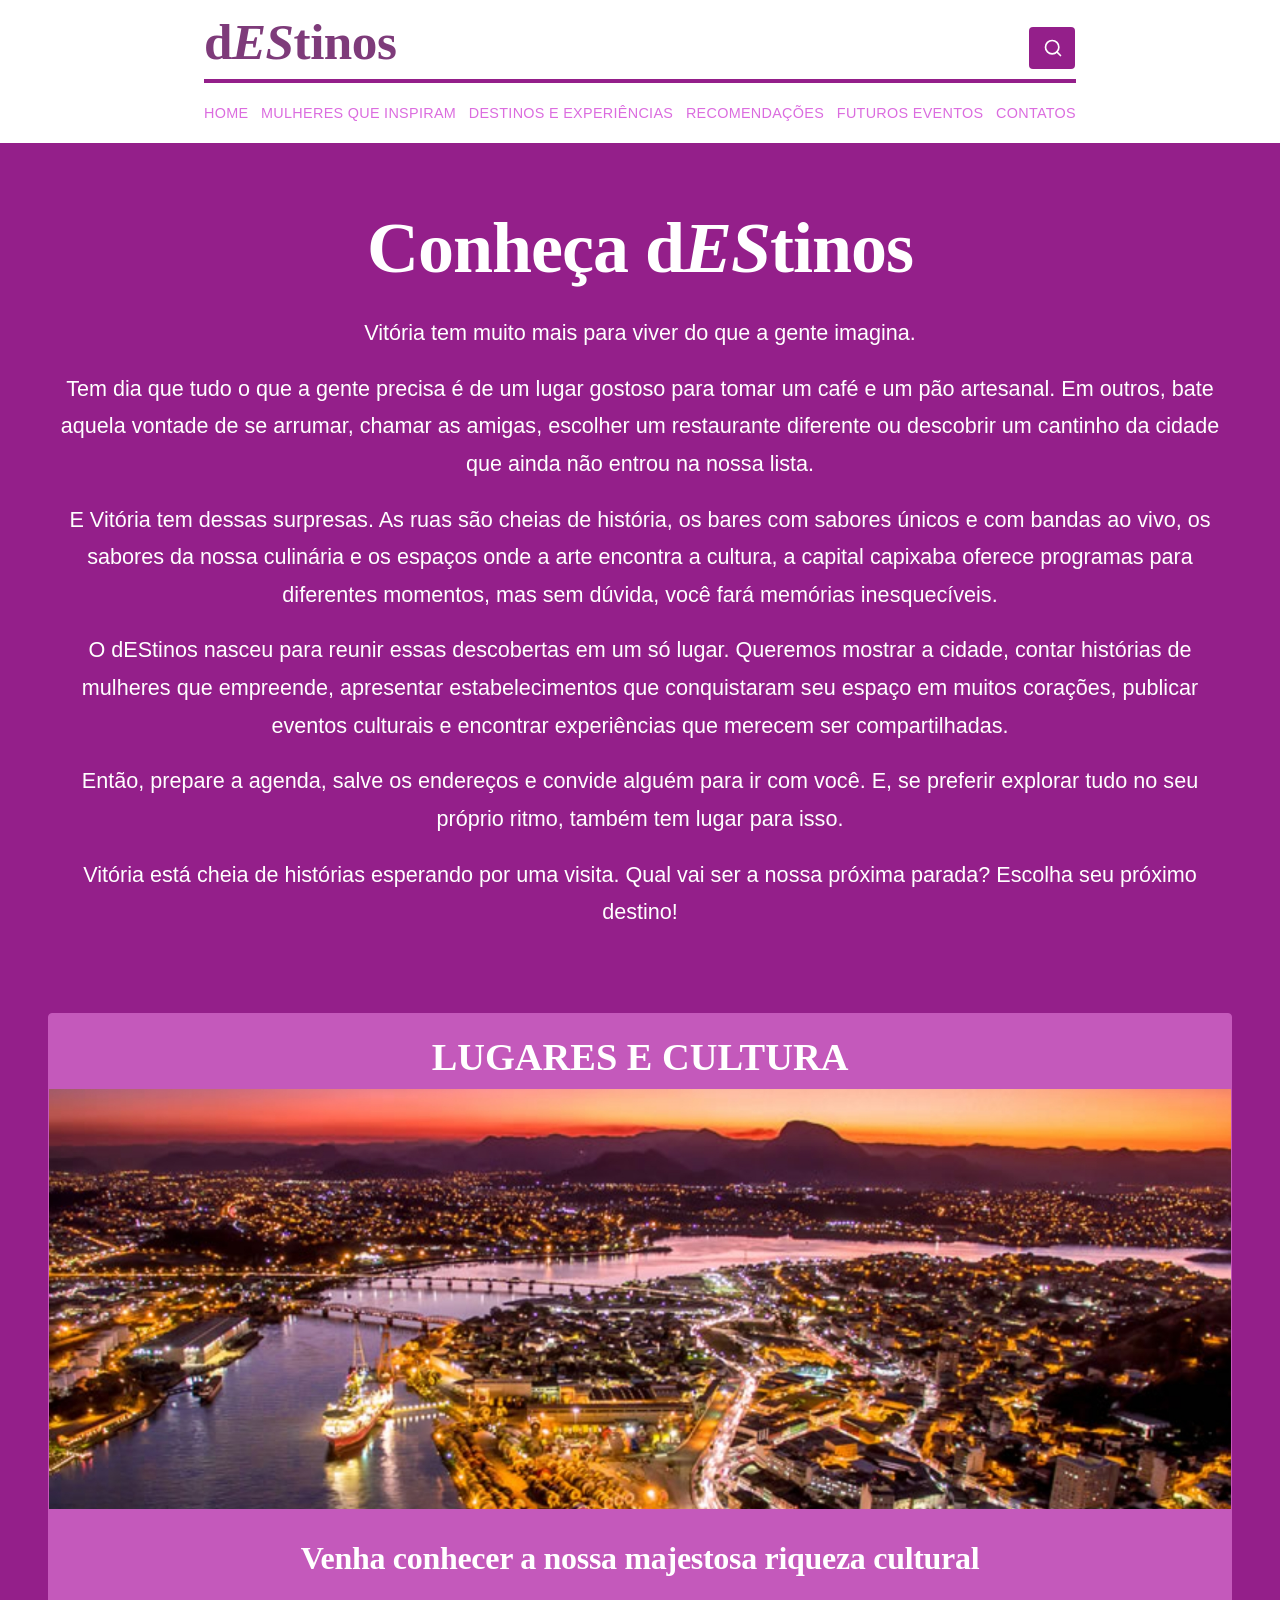
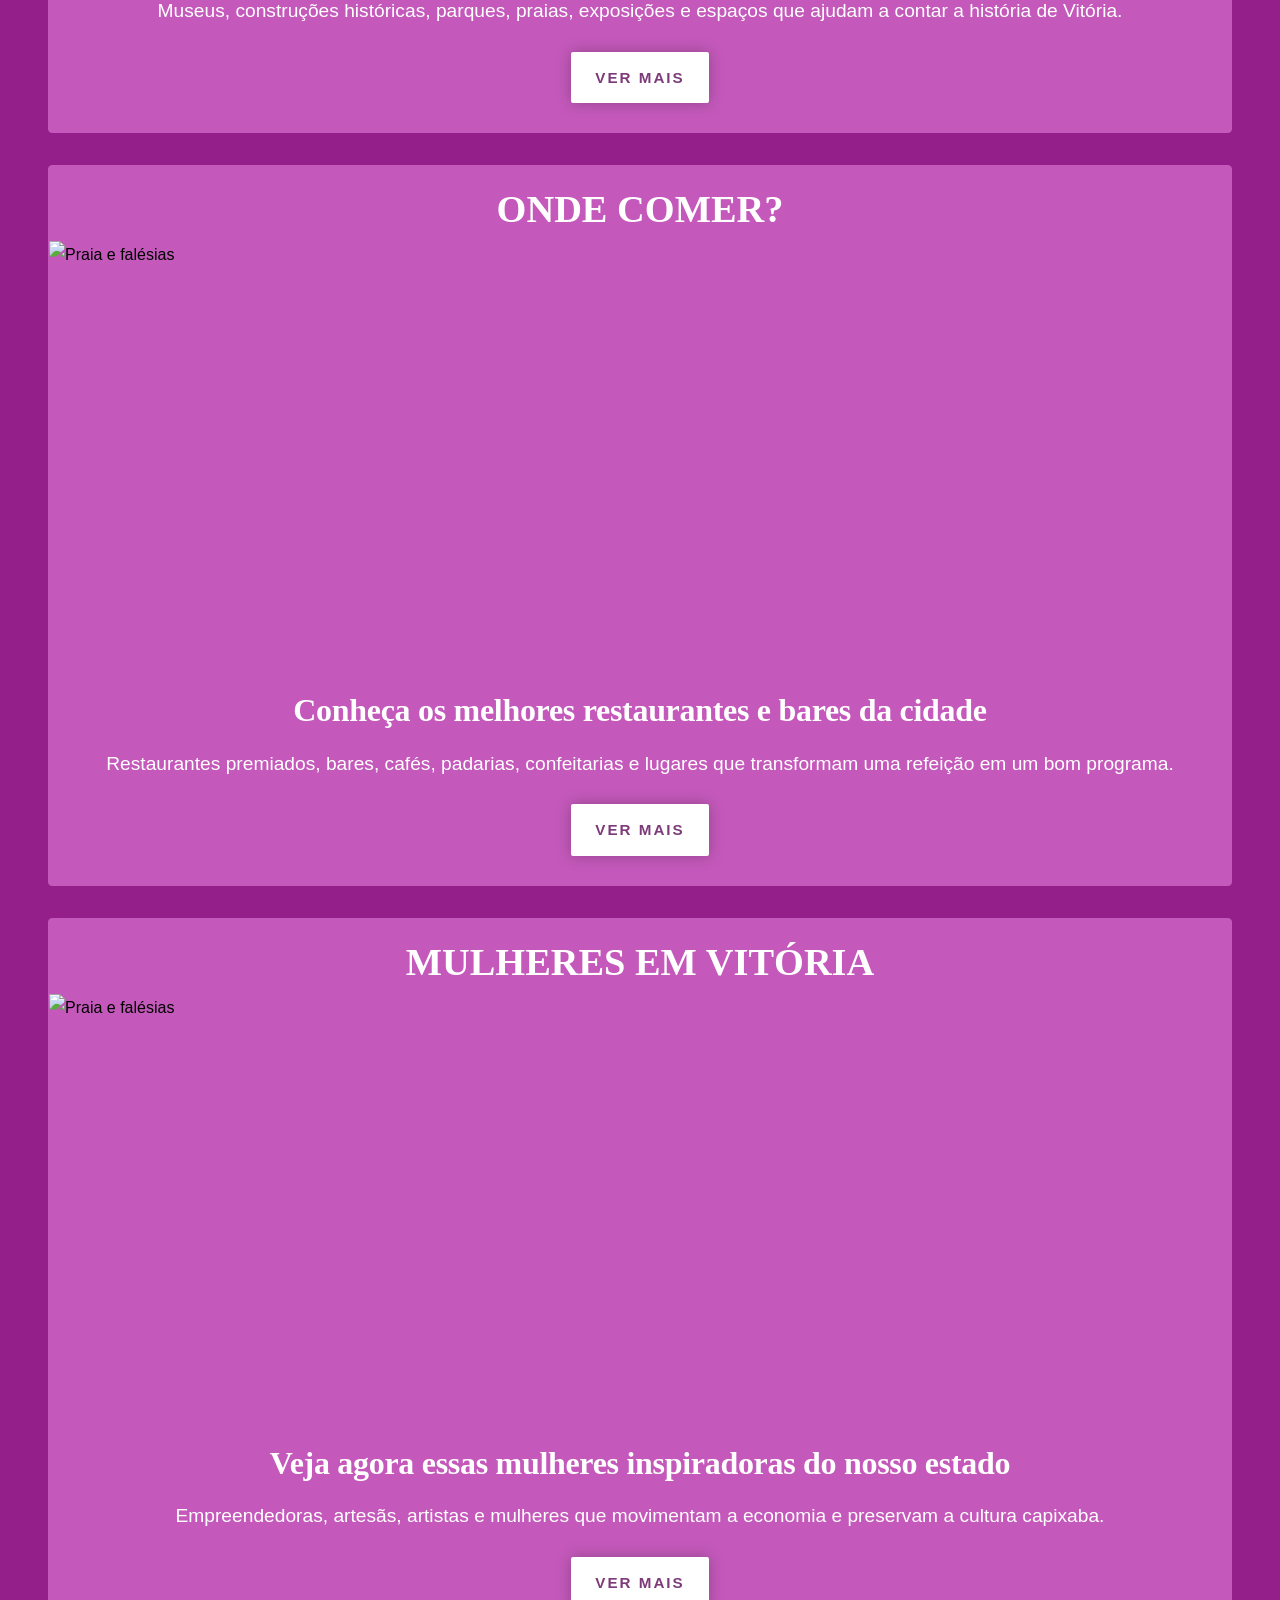
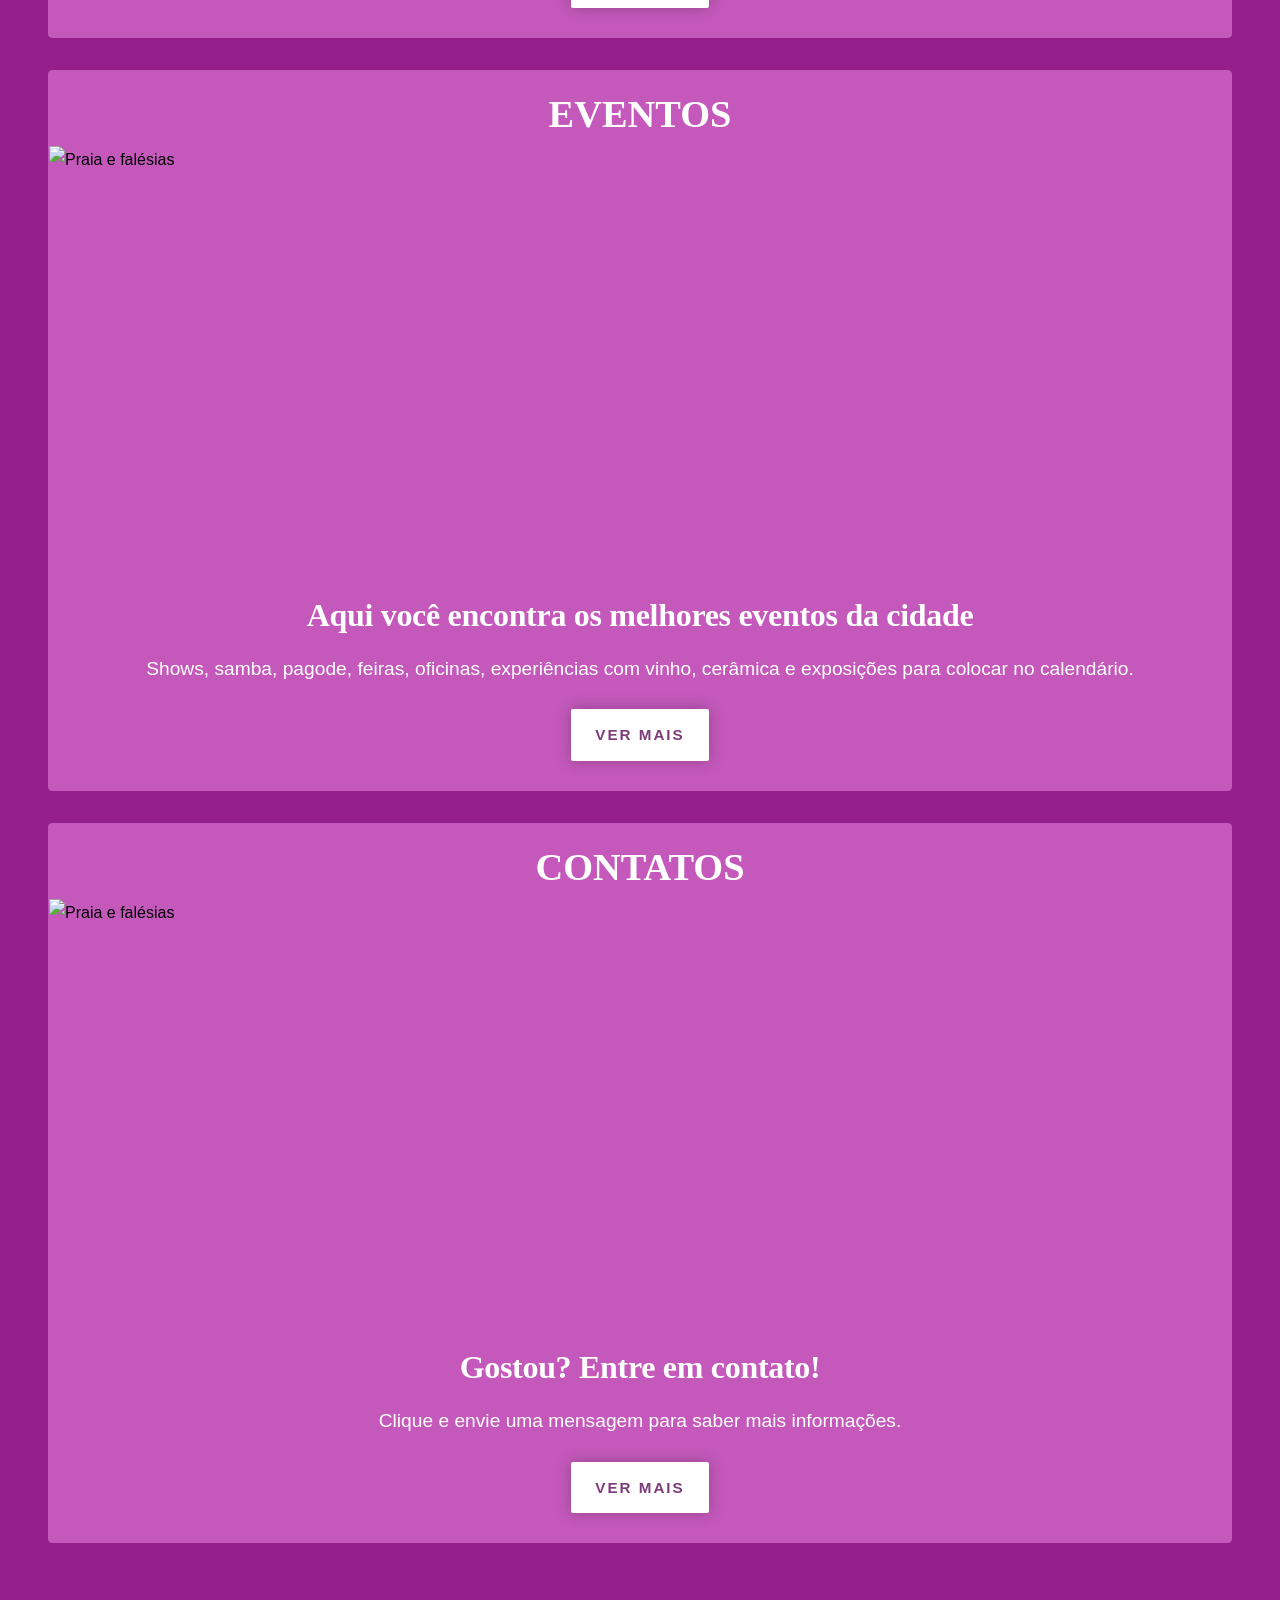
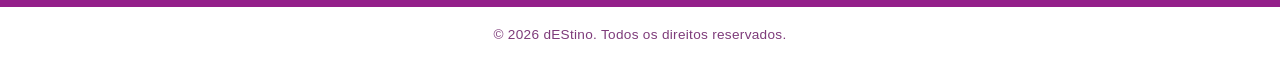
==== index.html @ 39d304da "Corrigido: texto principal e titulos em branco sobre o fundo degradê" ====
<!DOCTYPE html>
<html lang="pt-BR">
<head>
    <meta charset="UTF-8">
    <meta name="viewport" content="width=device-width, initial-scale=1.0">
    <meta name="theme-color" content="#ffffff">
    <title>dEStino - Home</title>
    <link rel="stylesheet" href="css/style.css">
</head>
<body>
    <header class="site-header">

    <!-- BOTÃO DO MENU MOBILE -->
    <button class="menu-toggle" id="menuToggle"
            aria-label="Abrir menu"
            aria-expanded="false"
            aria-controls="sideNav">
        <span></span>
        <span></span>
        <span></span>
    </button>

    <!-- LOGO E PESQUISA -->
    <div class="header-main-container">
        <a href="index.html" class="logo-center">
            d<span>ES</span>tinos
        </a>
        <form class="header-search-bar" id="searchForm" role="search">
            <input
                type="search"
                id="searchInput"
                placeholder="Pesquisar destino..."
                aria-label="Pesquisar destino"
            >
            <button
                type="button"
                id="searchToggle"
                aria-label="Abrir pesquisa"
                aria-expanded="false"
            >
                <svg
                    width="20"
                    height="20"
                    viewBox="0 0 24 24"
                    fill="none"
                    stroke="currentColor"
                    stroke-width="2"
                    stroke-linecap="round"
                    stroke-linejoin="round"
                    aria-hidden="true"
                >
                    <circle cx="11" cy="11" r="8"></circle>
                    <path d="m21 21-4.35-4.35"></path>
                </svg>
            </button>
        </form>
    </div>

    <!-- MENU DE NAVEGAÇÃO -->
    <nav class="side-nav" id="sideNav"
         aria-label="Navegação principal">

        <ul>
            <li><a href="index.html">Home</a></li>
            <li>
                <a href="mulheres.html">Mulheres que inspiram</a>
            </li>
            <li>
                <a href="destinos_exp.html">Destinos e Experiências</a>
            </li>
            <li>
                <a href="recomendacoes.html">Recomendações</a>
            </li>
            <li>
                <a href="futuros_eventos.html">Futuros Eventos</a>
            </li>
            <li>
                <a href="contatos.html">Contatos</a>
            </li>
        </ul>

    </nav>

</header>

    <main>
        <section class="hero-section">
            <h1 class="page-title">Conheça d<span>ES</span>tinos</h1>

            <div class="page-subtitle">
                <p>Vitória tem muito mais para viver do que a gente imagina.</p>

                <p>Tem dia que tudo o que a gente precisa é de um lugar gostoso para tomar um café e um pão artesanal. Em outros, bate aquela vontade de se arrumar, chamar as amigas, escolher um restaurante diferente ou descobrir um cantinho da cidade que ainda não entrou na nossa lista.</p>

                <p>E Vitória tem dessas surpresas. As ruas são cheias de história, os bares com sabores únicos e com bandas ao vivo, os sabores da nossa culinária e os espaços onde a arte encontra a cultura, a capital capixaba oferece programas para diferentes momentos, mas sem dúvida, você fará memórias inesquecíveis.</p>

                <p>O dEStinos nasceu para reunir essas descobertas em um só lugar. Queremos mostrar a cidade, contar histórias de mulheres que empreende, apresentar estabelecimentos que conquistaram seu espaço em muitos corações, publicar eventos culturais e encontrar experiências que merecem ser compartilhadas.</p>

                <p>Então, prepare a agenda, salve os endereços e convide alguém para ir com você. E, se preferir explorar tudo no seu próprio ritmo, também tem lugar para isso.</p>

                <p>Vitória está cheia de histórias esperando por uma visita. Qual vai ser a nossa próxima parada? Escolha seu próximo destino!</p>
            </div>
        </section>

        <section aria-label="Explore o dEStino">
            <div class="grid-cards">
                <article class="card">
                    <h2 class="page-title2">LUGARES E CULTURA</h2>
                    <img class="img" src="img/lugares.jpg" alt="Lugares e Cultura" loading="lazy">
                    <div class="card-content">
                        <h3>Venha conhecer a nossa majestosa riqueza cultural</h3>
                        <p>Museus, construções históricas, parques, praias, exposições e espaços que ajudam a contar a história de Vitória.</p>
                        <a href="lugares.html" class="btn">Ver mais</a>
                    </div>
                </article>
            </div>

            <div class="grid-cards">
                <article class="card">
                    <h2 class="page-title2">ONDE COMER?</h2>
                    <img class="img" src="img/praia-falesias.jpg" alt="Praia e falésias" loading="lazy">
                    <div class="card-content">
                        <h3>Conheça os melhores restaurantes e bares da cidade</h3>
                        <p>Restaurantes premiados, bares, cafés, padarias, confeitarias e lugares que transformam uma refeição em um bom programa.</p>
                        <a href="praias.html" class="btn">Ver mais</a>
                    </div>
                </article>
            </div>

            <div class="grid-cards">
                <article class="card">
                    <h2 class="page-title2">MULHERES EM VITÓRIA</h2>
                    <img class="img" src="img/praia-falesias.jpg" alt="Praia e falésias" loading="lazy">
                    <div class="card-content">
                        <h3>Veja agora essas mulheres inspiradoras do nosso estado</h3>
                        <p>Empreendedoras, artesãs, artistas e mulheres que movimentam a economia e preservam a cultura capixaba.</p>
                        <a href="praias.html" class="btn">Ver mais</a>
                    </div>
                </article>
            </div>

            <div class="grid-cards">
                <article class="card">
                    <h2 class="page-title2">EVENTOS</h2>
                    <img class="img" src="img/praia-falesias.jpg" alt="Praia e falésias" loading="lazy">
                    <div class="card-content">
                        <h3>Aqui você encontra os melhores eventos da cidade</h3>
                        <p>Shows, samba, pagode, feiras, oficinas, experiências com vinho, cerâmica e exposições para colocar no calendário.</p>
                        <a href="praias.html" class="btn">Ver mais</a>
                    </div>
                </article>
            </div>

            <div class="grid-cards">
                <article class="card">
                    <h2 class="page-title2">CONTATOS</h2>
                    <img class="img" src="img/praia-falesias.jpg" alt="Praia e falésias" loading="lazy">
                    <div class="card-content">
                        <h3>Gostou? Entre em contato!</h3>
                        <p>Clique e envie uma mensagem para saber mais informações.</p>
                        <a href="contatos.html" class="btn">Ver mais</a>
                    </div>
                </article>
            </div>
        </section>
    </main>

    <footer class="footer">
        <p>&copy; 2026 dEStino. Todos os direitos reservados.</p>
    </footer>

    <script src="js/main.js"></script>
    <button id="btnVoltarInicio" title="Voltar ao início" aria-label="Voltar ao início">↑</button>
</body>
</html>
---- css/style.css ----
/* --- RESET E VARIÁVEIS --- */
* {
    margin: 0;
    padding: 0;
    box-sizing: border-box;
}

:root {
    --text-primary: #7e3b7a;
    --text-secondary: rgb(219, 108, 223);
    --accent-es1: #941f8a;
    --accent-es2: #f5c0f2;
    --border-color: #ff2fee;
    --white-color: #ffffff;
    --card-bg: #c459bb;
    --font-serif: 'Playfair Display', Georgia, serif;
    --font-sans: 'Plus Jakarta Sans', sans-serif;
}

html {
    min-height: 100%;
    scroll-behavior: smooth;
    background: linear-gradient(90deg, #eb8ee3 0%, #8f0c77 50%, #eb8ee3 100%);
    background-attachment: fixed;
    background-repeat: no-repeat;
    background-size: 100% 100vh;
}

body {
    min-height: 100vh;
    background: transparent;
    font-family: var(--font-sans);
    line-height: 1.7;
}

/* --- CABEÇALHO --- */
.site-header {
    position: sticky;
    top: 0;
    z-index: 1000;
    padding: 1rem 1.5rem;
    background: #ffffff;
    border-bottom: 1px solid var(--white-color);
}

.site-header.header-hidden {
    transform: translateY(0);
}

.header-main-container {
    display: flex;
    align-items: center;
    justify-content: space-between;
    gap: 2rem;
    width: 100%;
    max-width: 872px;
    margin: 0 auto 1rem;
    border-bottom: 4px solid #941f8a;
    padding-bottom: 12px;
}

.logo-center {
    flex-shrink: 0;
    color: var(--text-primary);
    font-family: var(--font-serif);
    font-size: 3.2rem;
    font-weight: 700;
    letter-spacing: -0.5px;
    line-height: 1;
    text-decoration: none;
    white-space: nowrap;
}

.logo-center span {
    color: var(--text-primary);
    font-style: italic;
}

/* --- PESQUISA EXPANSÍVEL --- */

.header-main-container {
    position: relative;
}

.header-search-bar {
    position: absolute;
    right: 0;
    top: 50%;
    transform: translateY(-50%);

    display: flex;
    align-items: center;

    width: 48px;
    height: 44px;

    background: #ffffff;
    border: 1px solid transparent;
    border-radius: 5px;

    overflow: hidden;
    z-index: 2000;

    transition: width 0.3s ease, border-color 0.3s ease,
                box-shadow 0.3s ease;
}

/* --- PESQUISA EXPANSÍVEL --- */

.header-main-container {
    position: relative;
}

.header-search-bar {
    position: absolute;
    right: 0;
    top: 50%;
    transform: translateY(-50%);

    display: flex;
    align-items: center;

    width: 48px;
    height: 44px;

    background: #ffffff;
    border: 1px solid transparent;
    border-radius: 5px;

    overflow: hidden;
    z-index: 2000;

    transition: width 0.3s ease, border-color 0.3s ease,
                box-shadow 0.3s ease;
}

/* Campo de texto fechado */
.header-search-bar input {
    flex: 1;
    min-width: 0;
    width: 0;

    height: 100%;
    padding: 0;

    opacity: 0;
    border: none;
    outline: none;

    background: #ffffff;
    color: var(--text-primary);

    pointer-events: none;

    transition: opacity 0.2s ease, padding 0.3s ease;
}

/* Botão da lupa */
.header-search-bar button {
    display: flex;
    align-items: center;
    justify-content: center;

    flex: 0 0 48px;
    width: 48px;
    min-width: 48px;
    height: 100%;

    padding: 0;
    border: none;

    background: var(--accent-es1);
    color: #ffffff;

    cursor: pointer;
}

.header-search-bar button svg {
    display: block;
    width: 20px;
    height: 20px;
    flex-shrink: 0;
}

/* Pesquisa aberta */
.header-search-bar.search-open {
    width: 340px;
    border-color: var(--accent-es1);
    box-shadow: 0 4px 14px rgba(0, 0, 0, 0.18);
}

.header-search-bar.search-open input {
    width: auto;
    padding: 0 1rem;
    opacity: 1;
    pointer-events: auto;
}

/* Ajuste para celulares */
@media (max-width: 600px) {

    .header-search-bar {
        top: 0;
        right: 0;
        transform: none;
    }

    .header-search-bar.search-open {
        width: min(320px, calc(100vw - 2rem));
    }
}

/* Ajuste para celulares */
@media (max-width: 600px) {

    .header-search-bar {
        top: 0;
        right: 0;
        transform: none;
    }

    .header-search-bar.search-open {
        width: min(320px, calc(100vw - 2rem));
    }
}

/* --- MENU DE NAVEGAÇÃO --- */
.side-nav {
    width: 100%;
    max-width: 872px;
    margin: 0 auto;
}

.side-nav ul {
    display: flex;
    align-items: center;
    justify-content: space-between;
    gap: 12px;
    padding: 0;
    list-style: none;
    white-space: nowrap;
}

.side-nav ul li a {
    color: var(--text-secondary);
    font-size: 0.9rem;
    font-weight: 500;
    letter-spacing: 0.3px;
    text-decoration: none;
    text-transform: uppercase;
    transition: color 0.3s ease;
}

.side-nav ul li a:hover,
.side-nav ul li a.active {
    padding-bottom: 2px;
    color: var(--text-primary);
    border-bottom: 1px solid var(--text-primary);
}

/* --- BOTÃO VOLTAR AO INÍCIO --- */
#btnVoltarInicio {
    display: none;
    position: fixed;
    right: 22px;
    bottom: 75px;
    z-index: 1001;
    width: 48px;
    height: 48px;
    padding: 0;
    color: var(--white-color);
    background: var(--text-primary);
    border: 0;
    border-radius: 50%;
    box-shadow: 0 4px 12px rgba(0, 0, 0, 0.25);
    font-size: 1.8rem;
    font-weight: bold;
    cursor: pointer;
    transition: background-color 0.3s, transform 0.2s;
}

#btnVoltarInicio:hover {
    background: var(--accent-es1);
    transform: scale(1.05);
}

/* --- CONTEÚDO PRINCIPAL --- */
main {
    display: block;
    width: 100%;
    max-width: 2000px;
    min-height: calc(100vh - 65px);
    margin: 0 auto;
    padding: 4rem 3rem;
    background: var(--accent-es1);
    box-shadow: 0 0 15px rgba(0, 0, 0, 0.6);
}

/* --- APRESENTAÇÃO --- */
.hero-section {
    display: flex;
    flex-direction: column;
    align-items: center;
    width: 100%;
    margin-bottom: 4rem;
    text-align: center;
}

.hero-section .page-title {
    margin-bottom: 1.5rem;
    color: #ffffff;
    font-family: var(--font-serif);
    font-size: 4.5rem;
    letter-spacing: -1px;
    line-height: 1.15;
}

.page-title span {
    font-style: italic;
}

.hero-section .page-subtitle {
    width: 100%;
    max-width: none;
    margin: 0 auto;
    font-size: 1.35rem;
    line-height: 1.75;
    text-align: left;
    text-align: center;
    color: #ffffff;
}

.hero-section .page-subtitle p {
    margin-bottom: 1.1rem;
}

/* --- TÍTULOS E CARDS --- */
h1, h2, h3, .section-heading {
    color: #ffffff;
    font-family: var(--font-serif);
    font-weight: 600;
}

.page-title2 {
    margin: 0;
    padding: 1.2rem 1rem 0.5rem;
    color: var(--white-color);
    font-family: var(--font-serif);
    font-size: 2.4rem;
    font-weight: 600;
    line-height: 1.25;
    text-align: center;
}

.grid-cards {
    display: grid;
    grid-template-columns: minmax(0, 1fr);
    gap: 2rem;
    width: 100%;
    margin-top: 2rem;
}

.card {
    display: flex;
    flex-direction: column;
    overflow: hidden;
    background: var(--card-bg);
    border: 1px solid var(--card-bg);
    border-radius: 4px;
    transition: transform 0.3s ease, box-shadow 0.3s ease;
}

.card:hover {
    transform: translateY(-4px);
    box-shadow: 0 10px 25px rgba(0, 0, 0, 0.1);
}

.card img,
.card .img {
    display: block;
    width: 100%;
    height: 420px;
    margin-top: 0;
    object-fit: cover;
}

.card-content {
    display: flex;
    flex: 1;
    flex-direction: column;
    align-items: center;
    padding: 1.8rem;
}

.card-content h3 {
    margin-bottom: 1rem;
    color: var(--white-color);
    font-size: 2rem;
    letter-spacing: -0.3px;
    line-height: 1.3;
    text-align: center;
}

.card-content p {
    flex: 1;
    margin-bottom: 1.5rem;
    color: var(--white-color);
    font-size: 1.2rem;
    line-height: 1.7;
    text-align: center;
}

/* --- BOTÕES --- */
.btn {
    display: inline-block;
    align-self: center;
    padding: 0.8rem 1.5rem;
    color: var(--text-primary);
    background: var(--white-color);
    border-radius: 2px;
    box-shadow: 0 0 15px rgba(0, 0, 0, 0.25);
    font-size: 0.95rem;
    font-weight: bold;
    letter-spacing: 2px;
    text-decoration: none;
    text-transform: uppercase;
    transition: background 0.3s, transform 0.2s;
}

.btn:hover {
    color: var(--white-color);
    background: var(--accent-es1);
}

/* --- OUTROS COMPONENTES REUTILIZÁVEIS --- */
.card-portal {
    position: relative;
    display: block;
    overflow: hidden;
    background: #000000;
    border-radius: 4px;
    box-shadow: 0 4px 12px rgba(0, 0, 0, 0.1);
    transition: transform 0.3s ease;
}

.card-portal:hover {
    transform: translateY(-4px);
}

.card-portal img {
    display: block;
    width: 100%;
    height: 300px;
    object-fit: cover;
    opacity: 0.85;
    transition: opacity 0.3s ease;
}

.card-portal:hover img {
    opacity: 1;
}

.card-title-overlay {
    position: absolute;
    bottom: 0;
    left: 0;
    width: 100%;
    padding: 1.5rem;
    color: #ffffff;
    background: linear-gradient(to top, rgba(0, 0, 0, 0.8), transparent);
    font-family: var(--font-serif);
    font-size: 1.3rem;
    font-weight: 500;
    letter-spacing: 0.5px;
}

.search-banner {
    margin: 2.5rem 0;
    padding: 2rem;
    color: var(--text-primary);
    background: rgba(255, 255, 255, 0.9);
    border: 1px solid var(--border-color);
    border-radius: 4px;
    backdrop-filter: blur(5px);
}

.search-banner h3 {
    margin-bottom: 1rem;
    color: var(--text-primary);
    font-size: 1.2rem;
}

.search-inputs {
    display: flex;
    flex-wrap: wrap;
    gap: 1rem;
}

.search-inputs input {
    flex: 1;
    min-width: 250px;
    padding: 0.9rem 1rem;
    color: var(--text-primary);
    background: #ffffff;
    border: 1px solid var(--border-color);
    border-radius: 2px;
    font-family: var(--font-sans);
    font-size: 0.95rem;
}

.search-inputs button {
    padding: 0.9rem 2rem;
    color: #ffffff;
    background: var(--text-primary);
    border: 0;
    border-radius: 2px;
    font-size: 0.85rem;
    font-weight: 500;
    letter-spacing: 1px;
    text-transform: uppercase;
    cursor: pointer;
    transition: background 0.3s;
}

.search-inputs button:hover {
    background: var(--accent-es1);
}

.contact-form {
    width: 100%;
    max-width: 700px;
    padding: 2.5rem;
    color: var(--text-primary);
    background: var(--card-bg);
    border: 1px solid var(--border-color);
    border-radius: 4px;
}

.form-group {
    margin-bottom: 1.5rem;
}

.form-group label {
    display: block;
    margin-bottom: 0.5rem;
    color: var(--text-primary);
    font-size: 0.9rem;
    font-weight: 600;
    letter-spacing: 0.5px;
    text-transform: uppercase;
}

.form-group input,
.form-group textarea {
    width: 100%;
    padding: 0.9rem;
    color: var(--text-primary);
    background: #ffffff;
    border: 1px solid var(--border-color);
    border-radius: 2px;
    font-family: var(--font-sans);
    font-size: 1rem;
}

.form-group input:focus,
.form-group textarea:focus {
    outline: none;
    border-color: var(--text-primary);
}

.form-group textarea {
    height: 140px;
    resize: vertical;
}

/* --- RODAPÉ --- */
footer {
    position: static;
    width: 100%;
    padding: 1rem;
    color: var(--text-primary);
    background: var(--white-color);
    text-align: center;
    font-size: 0.85rem;
    letter-spacing: 0.3px;
}

/* --- TABLETS --- */
@media (max-width: 900px) {
    .site-header {
        padding: 0.85rem 1.25rem;
    }

    .header-main-container {
        gap: 1.25rem;
    }

    .logo-center {
        font-size: 2.7rem;
    }

    .side-nav ul {
        justify-content: flex-start;
        gap: 1.25rem;
        overflow-x: auto;
        padding: 0.25rem 0 0.5rem;
        scrollbar-width: thin;
        -webkit-overflow-scrolling: touch;
    }

    .side-nav ul li a {
        font-size: 0.78rem;
    }

    main {
        padding: 3rem 2rem;
    }

    .hero-section .page-title {
        font-size: 3.6rem;
    }

    .hero-section .page-subtitle {
        font-size: 1.15rem;
    }

    .card img,
    .card .img {
        height: 340px;
    }
}

/* --- CELULARES --- */
@media (max-width: 600px) {
    html {
        background: linear-gradient(180deg, #eb8ee3 0%, #8f0c77 50%, #eb8ee3 100%);
        background-attachment: scroll;
        background-size: cover;
    }

    .site-header {
        position: relative;
        padding: 1rem;
    }

    .header-main-container {
        flex-direction: column;
        align-items: stretch;
        gap: 0.9rem;
        margin-bottom: 0.85rem;
    }

    .logo-center {
        align-self: center;
        font-size: clamp(2.4rem, 10vw, 3.2rem);
    }

    .side-nav {
        width: 100%;
        max-width: none;
    }

    .side-nav ul {
    display: flex;
    flex-direction: row;
    flex-wrap: nowrap;

    justify-content: flex-start;
    align-items: center;

    width: 100%;
    gap: 1.2rem;

    margin: 0;
    padding: 0.35rem 0 0.65rem;

    overflow-x: auto;
    overflow-y: hidden;
    overscroll-behavior-x: contain;

    white-space: nowrap;
    scrollbar-width: none;
    -webkit-overflow-scrolling: touch;
    }

    .side-nav ul::-webkit-scrollbar {
        display: none;
    }

    .side-nav ul li {
        flex: 0 0 auto;
    }

    .side-nav ul li a {
        display: inline-block;
        white-space: nowrap;
        font-size: 0.72rem;
        letter-spacing: 0.2px;
    }

    .side-nav ul::-webkit-scrollbar {
        display: none;
    }

    .side-nav ul li {
        flex: 0 0 auto;
    }

    .side-nav ul li a {
        font-size: 0.72rem;
        letter-spacing: 0.2px;
    }

    main {
        min-height: auto;
        padding: 2.2rem 1rem 3rem;
        box-shadow: none;
    }

    .hero-section {
        margin-bottom: 2.5rem;
    }

    .hero-section .page-title {
        margin-bottom: 1.2rem;
        font-size: clamp(2.15rem, 8vw, 2.8rem);
        line-height: 1.2;
    }

    .hero-section .page-subtitle {
        font-size: 0.98rem;
        line-height: 1.75;
        text-align: left;
    }

    .hero-section .page-subtitle p {
        margin-bottom: 1rem;
    }

    .grid-cards {
        gap: 1.25rem;
        margin-top: 1.25rem;
    }

    .page-title2 {
        padding: 1.1rem 0.8rem 0.5rem;
        font-size: clamp(1.45rem, 6vw, 1.9rem);
        line-height: 1.25;
    }

    .card {
        border-radius: 6px;
    }

    .card img,
    .card .img {
        height: auto;
        aspect-ratio: 16 / 9;
        object-fit: cover;
    }

    .card-content {
        padding: 1.2rem 1rem 1.35rem;
    }

    .card-content h3 {
        margin-bottom: 0.75rem;
        font-size: 1.35rem;
        line-height: 1.35;
    }

    .card-content p {
        margin-bottom: 1.2rem;
        font-size: 0.95rem;
        line-height: 1.65;
    }

    .btn {
        width: 100%;
        max-width: 220px;
        padding: 0.8rem 1rem;
        font-size: 0.82rem;
        letter-spacing: 1.5px;
        text-align: center;
    }

    .card-portal img {
        height: 220px;
    }

    .card-title-overlay {
        padding: 1rem;
        font-size: 1.1rem;
    }

    .search-banner {
        margin: 1.5rem 0;
        padding: 1.2rem;
    }

    .search-inputs {
        flex-direction: column;
    }

    .search-inputs input,
    .search-inputs button {
        width: 100%;
        min-width: 0;
    }

    .contact-form {
        padding: 1.25rem;
    }

    footer {
        padding: 0.9rem 1rem;
        font-size: 0.75rem;
    }

    #btnVoltarInicio {
        right: 14px;
        bottom: 18px;
        width: 44px;
        height: 44px;
        font-size: 1.5rem;
    }
}

/* --- CELULARES MUITO ESTREITOS --- */
@media (max-width: 360px) {
    main {
        padding-right: 0.75rem;
        padding-left: 0.75rem;
    }

    .hero-section .page-title {
        font-size: 2rem;
    }

    .hero-section .page-subtitle {
        font-size: 0.92rem;
    }

    .side-nav ul {
        gap: 1rem;
    }
}

/* BOTÃO MENU HAMBÚRGUER */
.menu-toggle {
    display: none;
    border: none;
    background: transparent;
    cursor: pointer;
    padding: 8px;
}

.menu-toggle span {
    display: block;
    width: 25px;
    height: 3px;
    margin: 5px 0;
    background: var(--text-primary);
    border-radius: 3px;
}

/* MENU MOBILE */
@media (max-width: 600px) {

    .site-header {
        position: relative;
    }

    .menu-toggle {
        display: block;
        position: absolute;
        top: 0.8rem;
        left: 1rem;
        z-index: 2002;
    }

    .side-nav {
        display: none;
        position: absolute;
        top: 100%;
        left: 0;
        width: 100%;
        max-width: none;
        background: #ffffff;
        z-index: 2001;
        box-shadow: 0 5px 12px rgba(0,0,0,0.2);
    }

    .side-nav.menu-aberto {
        display: block;
    }

    .side-nav ul {
        display: flex;
        flex-direction: column;
        align-items: stretch;
        gap: 0;
        width: 100%;
        margin: 0;
        padding: 0;
        overflow: visible;
    }

    .side-nav ul li {
        width: 100%;
        flex: none;
        border-bottom: 1px solid #eeeeee;
    }

    .side-nav ul li a {
        display: block;
        width: 100%;
        padding: 1rem 1.25rem;
        font-size: 0.85rem;
        white-space: normal;
    }
}
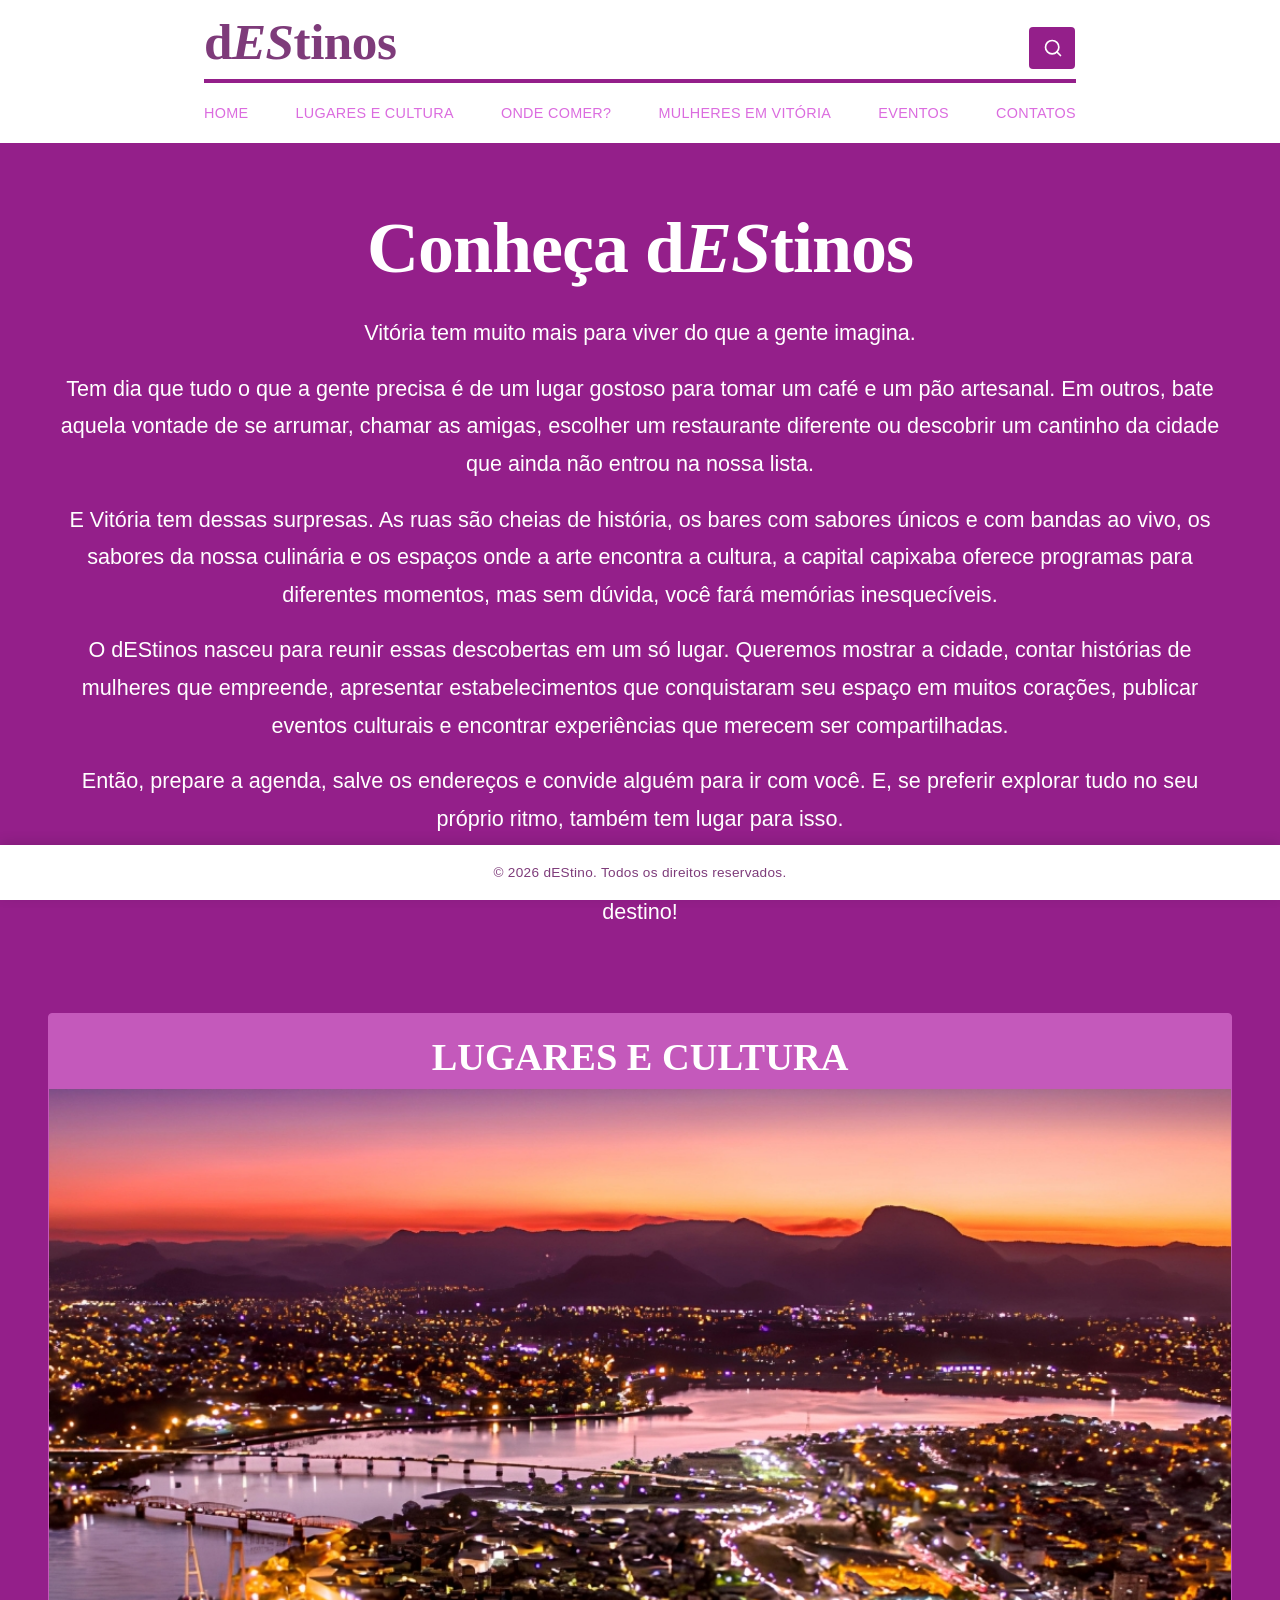
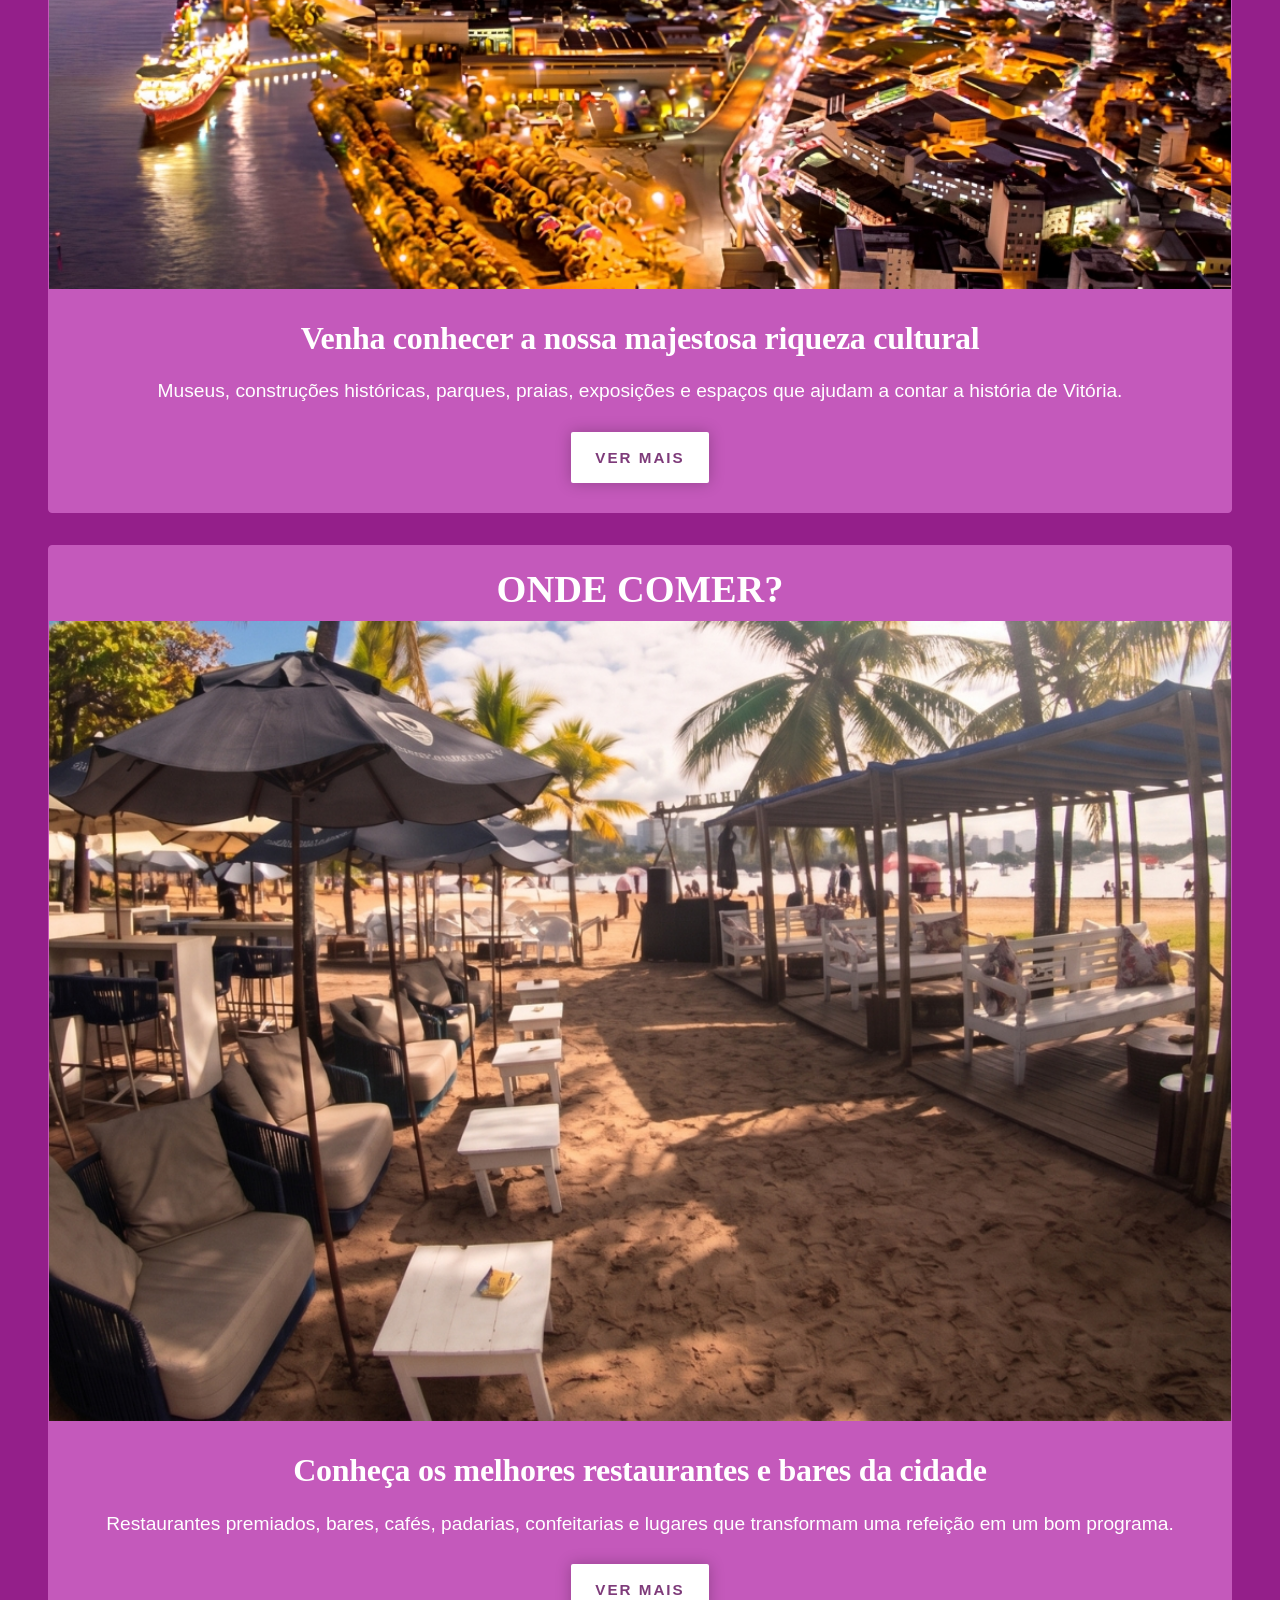
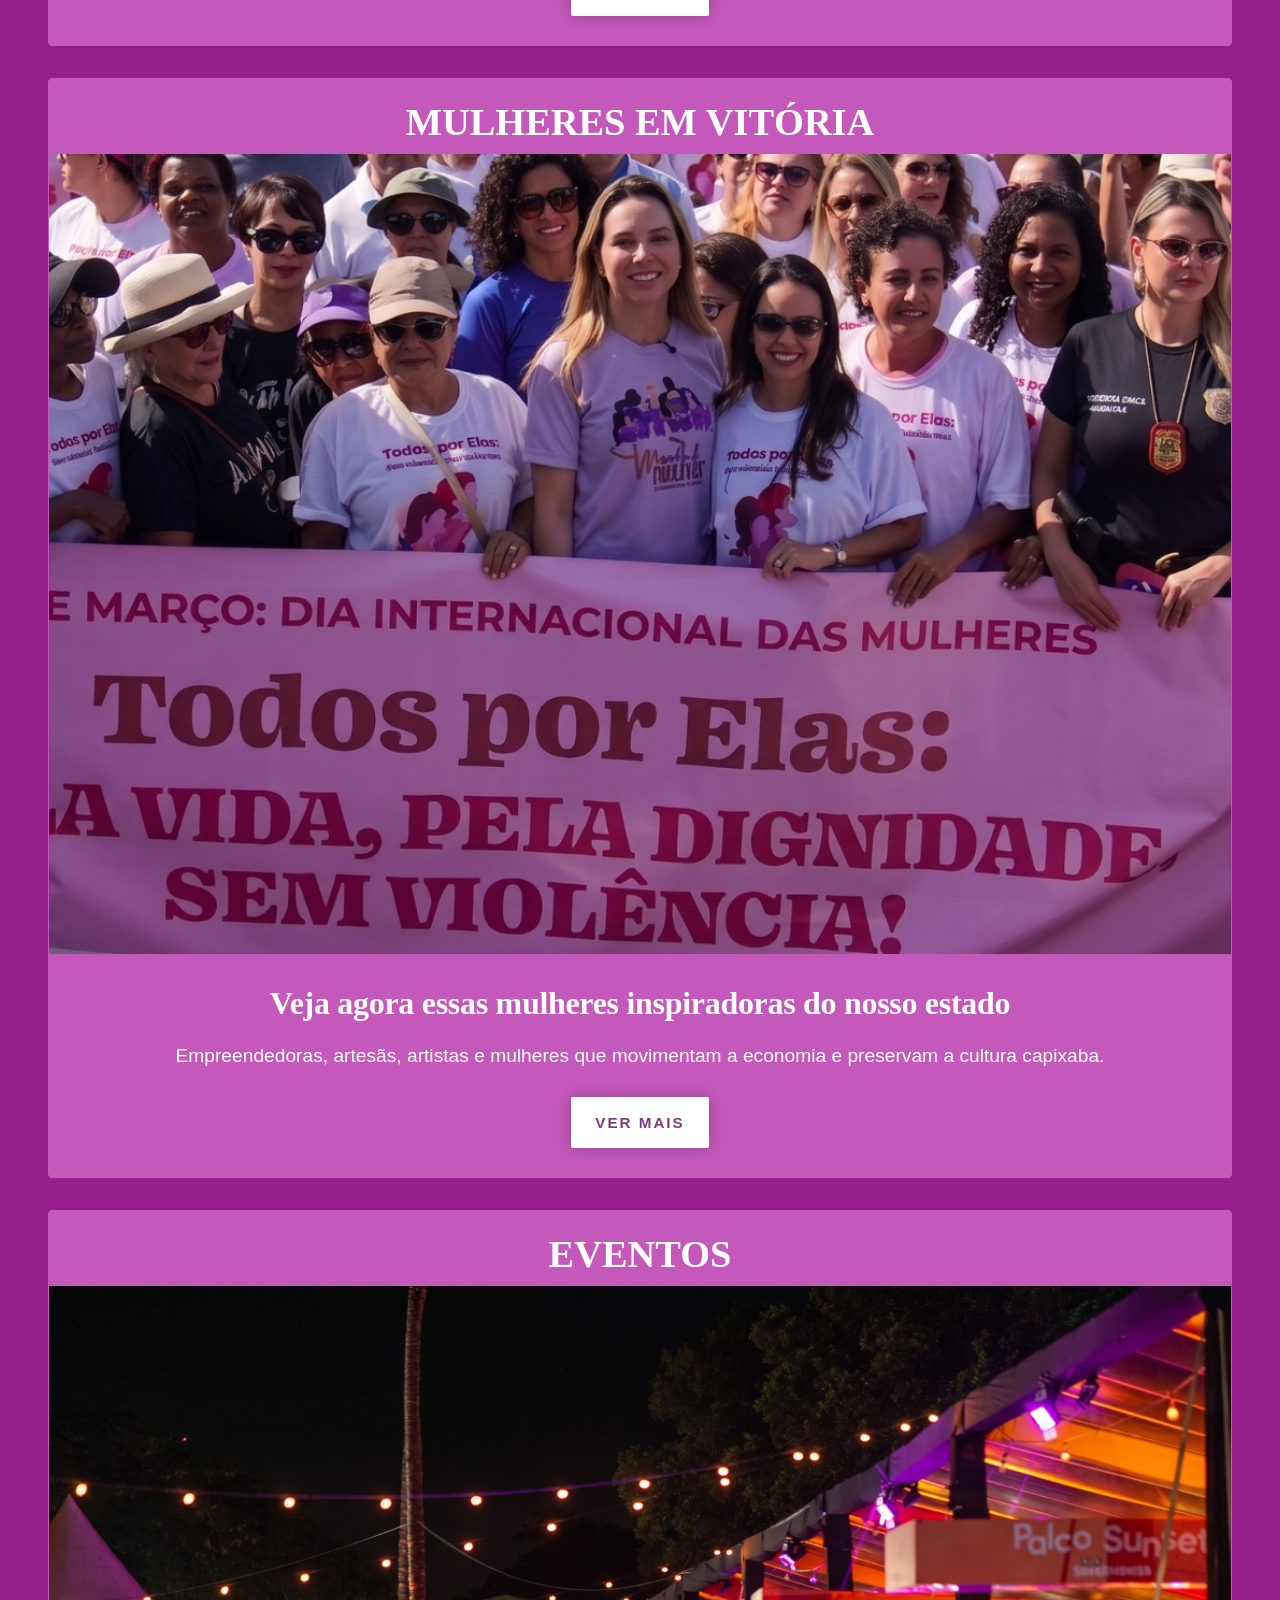
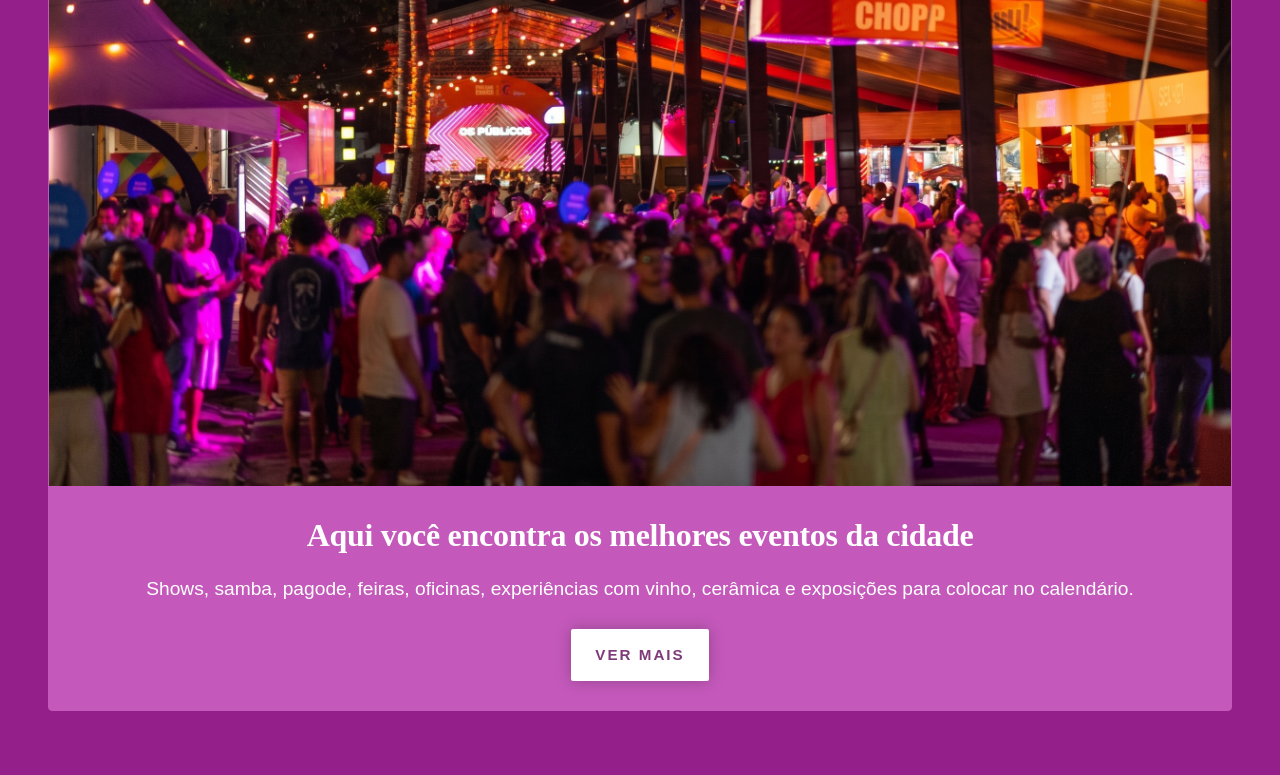
==== commit f952d483: "Corrigido: texto principal e titulos em branco sobre o fundo degradê" ====
--- a/index.html
+++ b/index.html
@@ -63,16 +63,16 @@
         <ul>
             <li><a href="index.html">Home</a></li>
             <li>
-                <a href="mulheres.html">Mulheres que inspiram</a>
+                <a href="lugares.html">Lugares e Cultura</a>
             </li>
             <li>
-                <a href="destinos_exp.html">Destinos e Experiências</a>
+                <a href="onde-comer.html">Onde Comer?</a>
             </li>
             <li>
-                <a href="recomendacoes.html">Recomendações</a>
+                <a href="mulheres.html">Mulheres em Vitória</a>
             </li>
             <li>
-                <a href="futuros_eventos.html">Futuros Eventos</a>
+                <a href="eventos.html">Eventos</a>
             </li>
             <li>
                 <a href="contatos.html">Contatos</a>
@@ -89,15 +89,10 @@
 
             <div class="page-subtitle">
                 <p>Vitória tem muito mais para viver do que a gente imagina.</p>
-
                 <p>Tem dia que tudo o que a gente precisa é de um lugar gostoso para tomar um café e um pão artesanal. Em outros, bate aquela vontade de se arrumar, chamar as amigas, escolher um restaurante diferente ou descobrir um cantinho da cidade que ainda não entrou na nossa lista.</p>
-
                 <p>E Vitória tem dessas surpresas. As ruas são cheias de história, os bares com sabores únicos e com bandas ao vivo, os sabores da nossa culinária e os espaços onde a arte encontra a cultura, a capital capixaba oferece programas para diferentes momentos, mas sem dúvida, você fará memórias inesquecíveis.</p>
-
                 <p>O dEStinos nasceu para reunir essas descobertas em um só lugar. Queremos mostrar a cidade, contar histórias de mulheres que empreende, apresentar estabelecimentos que conquistaram seu espaço em muitos corações, publicar eventos culturais e encontrar experiências que merecem ser compartilhadas.</p>
-
                 <p>Então, prepare a agenda, salve os endereços e convide alguém para ir com você. E, se preferir explorar tudo no seu próprio ritmo, também tem lugar para isso.</p>
-
                 <p>Vitória está cheia de histórias esperando por uma visita. Qual vai ser a nossa próxima parada? Escolha seu próximo destino!</p>
             </div>
         </section>
@@ -118,11 +113,11 @@
             <div class="grid-cards">
                 <article class="card">
                     <h2 class="page-title2">ONDE COMER?</h2>
-                    <img class="img" src="img/praia-falesias.jpg" alt="Praia e falésias" loading="lazy">
+                    <img class="img" src="img/onde-comer.jpg" alt="Onde Comer?" loading="lazy">
                     <div class="card-content">
                         <h3>Conheça os melhores restaurantes e bares da cidade</h3>
                         <p>Restaurantes premiados, bares, cafés, padarias, confeitarias e lugares que transformam uma refeição em um bom programa.</p>
-                        <a href="praias.html" class="btn">Ver mais</a>
+                        <a href="onde-comer.html" class="btn">Ver mais</a>
                     </div>
                 </article>
             </div>
@@ -130,11 +125,11 @@
             <div class="grid-cards">
                 <article class="card">
                     <h2 class="page-title2">MULHERES EM VITÓRIA</h2>
-                    <img class="img" src="img/praia-falesias.jpg" alt="Praia e falésias" loading="lazy">
+                    <img class="img" src="img/mulheres.jpg" alt="Mulheres em Vitória" loading="lazy">
                     <div class="card-content">
                         <h3>Veja agora essas mulheres inspiradoras do nosso estado</h3>
                         <p>Empreendedoras, artesãs, artistas e mulheres que movimentam a economia e preservam a cultura capixaba.</p>
-                        <a href="praias.html" class="btn">Ver mais</a>
+                        <a href="mulheres.html" class="btn">Ver mais</a>
                     </div>
                 </article>
             </div>
@@ -142,26 +137,15 @@
             <div class="grid-cards">
                 <article class="card">
                     <h2 class="page-title2">EVENTOS</h2>
-                    <img class="img" src="img/praia-falesias.jpg" alt="Praia e falésias" loading="lazy">
+                    <img class="img" src="img/eventos.jpg" alt="Eventos" loading="lazy">
                     <div class="card-content">
                         <h3>Aqui você encontra os melhores eventos da cidade</h3>
                         <p>Shows, samba, pagode, feiras, oficinas, experiências com vinho, cerâmica e exposições para colocar no calendário.</p>
-                        <a href="praias.html" class="btn">Ver mais</a>
+                        <a href="eventos.html" class="btn">Ver mais</a>
                     </div>
                 </article>
             </div>
 
-            <div class="grid-cards">
-                <article class="card">
-                    <h2 class="page-title2">CONTATOS</h2>
-                    <img class="img" src="img/praia-falesias.jpg" alt="Praia e falésias" loading="lazy">
-                    <div class="card-content">
-                        <h3>Gostou? Entre em contato!</h3>
-                        <p>Clique e envie uma mensagem para saber mais informações.</p>
-                        <a href="contatos.html" class="btn">Ver mais</a>
-                    </div>
-                </article>
-            </div>
         </section>
     </main>
 
--- a/css/style.css
+++ b/css/style.css
@@ -20,14 +20,24 @@
 html {
     min-height: 100%;
     scroll-behavior: smooth;
-    background: linear-gradient(90deg, #eb8ee3 0%, #8f0c77 50%, #eb8ee3 100%);
+    background: linear-gradient(
+        90deg,
+        #eb8ee3 0%,
+        #8f0c77 50%,
+        #eb8ee3 100%
+    );
     background-attachment: fixed;
     background-repeat: no-repeat;
-    background-size: 100% 100vh;
+    background-size: cover;
 }
 
 body {
+    display: flex;
+    flex-direction: column;
+
     min-height: 100vh;
+    margin: 0;
+
     background: transparent;
     font-family: var(--font-sans);
     line-height: 1.7;
@@ -285,13 +295,19 @@
 }
 
 /* --- CONTEÚDO PRINCIPAL --- */
+
 main {
     display: block;
+
+    flex: 1 0 auto;
     width: 100%;
     max-width: 2000px;
-    min-height: calc(100vh - 65px);
+
+    min-height: 0;
     margin: 0 auto;
+
     padding: 4rem 3rem;
+
     background: var(--accent-es1);
     box-shadow: 0 0 15px rgba(0, 0, 0, 0.6);
 }
@@ -379,7 +395,7 @@
 .card .img {
     display: block;
     width: 100%;
-    height: 420px;
+    height: 800px;
     margin-top: 0;
     object-fit: cover;
 }
@@ -574,15 +590,24 @@
 }
 
 /* --- RODAPÉ --- */
+
+/* --- RODAPÉ FIXO --- */
+
 footer {
-    position: static;
-    width: 100%;
+    position: fixed;
+    bottom: 0;
+    left: 0;
+    right: 0;
+    width: 100%;
+    z-index: 2500;
+    margin: 0;
     padding: 1rem;
     color: var(--text-primary);
     background: var(--white-color);
     text-align: center;
     font-size: 0.85rem;
     letter-spacing: 0.3px;
+    box-shadow: 0 -3px 12px rgba(0, 0, 0, 0.12);
 }
 
 /* --- TABLETS --- */
@@ -919,4 +944,608 @@
         font-size: 0.85rem;
         white-space: normal;
     }
+}
+/* =====================================================
+   PÁGINA LUGARES E CULTURA
+   ===================================================== */
+.places-main {
+    padding-top: 3.5rem;
+}
+
+.places-intro {
+    width: 100%;
+    max-width: 1100px;
+    margin: 0 auto 3.5rem;
+    color: var(--white-color);
+    text-align: center;
+}
+
+.places-intro .page-title {
+    margin-bottom: 1rem;
+    color: var(--white-color);
+    font-family: var(--font-serif);
+    font-size: clamp(2.4rem, 5vw, 4rem);
+    line-height: 1.2;
+}
+
+.places-intro > p {
+    max-width: 900px;
+    margin: 0 auto;
+    color: var(--white-color);
+    font-size: 1.15rem;
+    line-height: 1.8;
+}
+
+.places-list {
+    display: flex;
+    flex-direction: column;
+    gap: 3.5rem;
+    width: 100%;
+    max-width: 1400px;
+    margin: 0 auto;
+}
+
+.place-item {
+    width: 100%;
+    padding: 1.5rem;
+    background: var(--card-bg);
+    box-shadow: 0 0 15px rgba(0, 0, 0, 0.25);
+    border: 1px solid rgba(255, 255, 255, 0.18);
+    border-radius: 6px;
+}
+
+.place-title {
+    margin: 0 0 1.4rem;
+    color: var(--white-color);
+    font-family: var(--font-serif);
+    font-size: clamp(2rem, 3.5vw, 3rem);
+    line-height: 1.2;
+    text-align: center;
+}
+
+.place-content {
+    display: grid;
+    grid-template-columns: minmax(0, 1fr) minmax(0, 1fr);
+    align-items: center;
+    gap: 2rem;
+}
+
+.place-image-wrap {
+    width: 100%;
+    min-height: 320px;
+    overflow: hidden;
+    border-radius: 5px;
+    background: rgba(255, 255, 255, 0.12);
+}
+
+.place-image-wrap img {
+    display: block;
+    width: 100%;
+    height: 380px;
+    object-fit: cover;
+}
+
+.place-description {
+    padding: 1rem;
+    color: var(--white-color);
+}
+
+.place-description h3 {
+    margin-bottom: 1rem;
+    color: var(--white-color);
+    font-size: 2rem;
+    letter-spacing: -0.3px;
+    line-height: 1.3;
+    text-align: center;
+}
+
+.place-description p {
+    flex: 1;
+    margin-bottom: 1.5rem;
+    color: var(--white-color);
+    font-size: 1.2rem;
+    line-height: 1.7;
+    text-align: center;
+}
+
+/* Alterna imagem e texto nos lugares pares */
+.place-item:nth-child(even) .place-image-wrap {
+    order: 2;
+}
+
+.place-item:nth-child(even) .place-description {
+    order: 1;
+}
+
+@media (max-width: 900px) {
+    .places-main {
+        padding: 2.8rem 1.5rem;
+    }
+
+    .place-item {
+        padding: 1.2rem;
+    }
+
+    .place-content {
+        gap: 1.25rem;
+    }
+
+    .place-image-wrap img {
+        height: 320px;
+    }
+}
+
+@media (max-width: 600px) {
+    .places-main {
+        padding: 2.2rem 1rem 3rem;
+    }
+
+    .places-intro {
+        margin-bottom: 2.2rem;
+    }
+
+    .places-intro .page-title {
+        font-size: clamp(2rem, 8vw, 2.7rem);
+    }
+
+    .places-intro > p {
+        font-size: 0.98rem;
+        line-height: 1.7;
+    }
+
+    .places-list {
+        gap: 2rem;
+    }
+
+    .place-item {
+        padding: 1rem;
+    }
+
+    .place-title {
+        margin-bottom: 1rem;
+        font-size: 1.8rem;
+    }
+
+    .place-content {
+        display: flex;
+        flex-direction: column;
+        gap: 1rem;
+    }
+
+    .place-item:nth-child(even) .place-image-wrap,
+    .place-item:nth-child(even) .place-description {
+        order: initial;
+    }
+
+    .place-image-wrap {
+        min-height: 0;
+        width: 100%;
+    }
+
+    .place-image-wrap img {
+        width: 100%;
+        height: auto;
+        aspect-ratio: 16 / 10;
+        object-fit: cover;
+    }
+
+    .place-description {
+        padding: 0.4rem 0.1rem 0.2rem;
+    }
+
+    .place-description h3 {
+        font-size: 1.45rem;
+    }
+
+    .place-description p {
+        font-size: 0.95rem;
+        line-height: 1.7;
+    }
+}
+
+/* =====================================================
+   CABEÇALHO FIXO E COMPACTO AO ROLAR
+   Funciona em computadores, tablets e celulares.
+   ===================================================== */
+
+.site-header {
+    position: sticky;
+    top: 0;
+    z-index: 3000;
+    padding: 1rem 1.5rem;
+    background: #ffffff;
+    border-bottom: 1px solid var(--white-color);
+    transition: padding 0.3s ease, box-shadow 0.3s ease;
+}
+
+.header-main-container,
+.logo-center,
+.header-search-bar,
+.header-search-bar button,
+.side-nav ul,
+.side-nav ul li a,
+.menu-toggle,
+.menu-toggle span {
+    transition: all 0.3s ease;
+}
+
+/* Estado compacto em telas maiores */
+.site-header.header-reduzido {
+    padding-top: 0.35rem;
+    padding-bottom: 0.35rem;
+    box-shadow: 0 3px 10px rgba(0, 0, 0, 0.12);
+}
+
+.site-header.header-reduzido .header-main-container {
+    gap: 0.8rem;
+    margin-bottom: 0.35rem;
+    padding-bottom: 7px;
+}
+
+.site-header.header-reduzido .logo-center {
+    font-size: 2rem;
+}
+
+.site-header.header-reduzido .header-search-bar {
+    width: 40px;
+    height: 36px;
+}
+
+.site-header.header-reduzido .header-search-bar button {
+    flex-basis: 40px;
+    width: 40px;
+    min-width: 40px;
+}
+
+.site-header.header-reduzido .header-search-bar.search-open {
+    width: min(300px, 45vw);
+}
+
+.site-header.header-reduzido .side-nav ul {
+    gap: 0.8rem;
+}
+
+.site-header.header-reduzido .side-nav ul li a {
+    font-size: 0.78rem;
+}
+
+
+@media (max-width: 600px) {
+
+    .site-header.header-reduzido {
+        padding-top: 0.4rem;
+        padding-bottom: 0.4rem;
+    }
+
+    .site-header.header-reduzido .logo-center {
+        font-size: 2rem;
+    }
+
+    .site-header.header-reduzido .header-main-container {
+        gap: 0.5rem;
+    }
+
+    .site-header.header-reduzido .side-nav ul {
+        padding-top: 0.15rem;
+        padding-bottom: 0.15rem;
+    }
+
+}
+
+@media (max-width: 600px) {
+    .site-header {
+        position: sticky;
+        top: 0;
+        padding: 0.85rem 1rem;
+    }
+
+    .header-main-container {
+        position: relative;
+        flex-direction: column;
+        align-items: stretch;
+        gap: 0.75rem;
+        margin-bottom: 0.65rem;
+        padding-bottom: 9px;
+    }
+
+    .logo-center {
+        align-self: center;
+        font-size: clamp(2.4rem, 10vw, 3.2rem);
+    }
+
+    .header-search-bar {
+        top: 0;
+        right: 0;
+        width: 42px;
+        height: 38px;
+        transform: none;
+    }
+
+    .header-search-bar button {
+        flex-basis: 42px;
+        width: 42px;
+        min-width: 42px;
+    }
+
+    .header-search-bar.search-open {
+        width: min(320px, calc(100vw - 2rem));
+    }
+
+    .menu-toggle {
+        top: 0.65rem;
+        left: 0.75rem;
+    }
+
+    .side-nav {
+        top: 100%;
+    }
+
+    /* Estado compacto no celular */
+    .site-header.header-reduzido {
+        padding-top: 0.35rem;
+        padding-bottom: 0.35rem;
+    }
+
+    .site-header.header-reduzido .header-main-container {
+        gap: 0.35rem;
+        margin-bottom: 0.3rem;
+        padding-bottom: 5px;
+    }
+
+    .site-header.header-reduzido .logo-center {
+        font-size: clamp(1.65rem, 7vw, 2rem);
+    }
+
+    .site-header.header-reduzido .header-search-bar {
+        top: 0;
+        width: 36px;
+        height: 34px;
+    }
+
+    .site-header.header-reduzido .header-search-bar button {
+        flex-basis: 36px;
+        width: 36px;
+        min-width: 36px;
+    }
+
+    .site-header.header-reduzido .header-search-bar.search-open {
+        width: min(290px, calc(100vw - 2rem));
+    }
+
+    .site-header.header-reduzido .menu-toggle {
+        top: 0.35rem;
+        left: 0.6rem;
+        padding: 6px;
+    }
+
+    .site-header.header-reduzido .menu-toggle span {
+        width: 21px;
+        height: 2px;
+        margin: 4px 0;
+    }
+
+    .site-header.header-reduzido .side-nav ul li a {
+        padding-top: 0.75rem;
+        padding-bottom: 0.75rem;
+        font-size: 0.8rem;
+    }
+}
+
+@media (max-width: 600px) {
+
+    .header-main-container {
+        position: relative;
+    }
+
+    .header-search-bar {
+        position: absolute;
+        top: 0;
+        right: 0;
+
+        width: 38px;
+        height: 30px;
+
+        transform: none;
+    }
+
+    .header-search-bar button {
+        flex: 0 0 38px;
+        width: 38px;
+        min-width: 38px;
+        height: 30px;
+    }
+
+    .header-search-bar.search-open {
+        width: min(320px, calc(100vw - 2rem));
+        height: 38px;
+    }
+
+    .header-search-bar.search-open button {
+        height: 38px;
+    }
+
+    /* Cabeçalho reduzido durante a rolagem */
+    .site-header.header-reduzido .header-search-bar {
+        width: 34px;
+        height: 28px;
+    }
+
+    .site-header.header-reduzido .header-search-bar button {
+        flex-basis: 34px;
+        width: 34px;
+        min-width: 34px;
+        height: 28px;
+    }
+}
+
+html,
+body {
+    min-height: 100%;
+}
+
+body {
+    display: flex;
+    flex-direction: column;
+    min-height: 100vh;
+}
+
+main {
+    flex: 1;
+    min-height: 0;
+    width: 100%;
+}
+
+
+/* =====================================================
+   LUGARES E CULTURA
+   IMAGEM ACIMA, LEGENDA E TEXTO ABAIXO
+   ===================================================== */
+
+/* Organização dos elementos */
+.places-list .place-content {
+    display: flex;
+    flex-direction: column;
+    align-items: center;
+    gap: 0.6rem;
+    width: 100%;
+}
+
+/* Imagem */
+.places-list .place-image-wrap {
+    display: block;
+    width: 100%;
+    max-width: 900px;
+    min-height: 0;
+    margin: 0 auto;
+    padding: 0;
+    overflow: visible;
+    background: transparent;
+    text-align: center;
+}
+
+.places-list .place-image-wrap img {
+    display: block;
+    width: 100%;
+    height: auto;
+    max-height: 480px;
+    aspect-ratio: 16 / 9;
+    object-fit: cover;
+    border-radius: 5px;
+}
+
+/* Legenda da imagem */
+.places-list .place-image-wrap figcaption {
+    margin-top: 0.55rem;
+    color: rgba(255, 255, 255, 0.88);
+    font-family: var(--font-sans);
+    font-size: 0.9rem;
+    line-height: 1.5;
+    text-align: center;
+}
+
+/* Texto abaixo da imagem */
+.places-list .place-description {
+    width: 100%;
+    padding: 1rem 0 0;
+    color: var(--white-color);
+}
+
+/* Subtítulo */
+.places-list .place-description h3 {
+    margin-bottom: 1rem;
+    color: var(--white-color);
+    text-align: center;
+}
+
+/* Parágrafos */
+.places-list .place-description p {
+    width: 100%;
+    margin-bottom: 1.2rem;
+    color: var(--white-color);
+    font-size: 1.2rem;
+    line-height: 1.7;
+    text-align: center;
+}
+
+/* Remove a inversão de posição dos lugares pares */
+.places-list .place-item:nth-child(even) .place-image-wrap,
+.places-list .place-item:nth-child(even) .place-description {
+    order: initial;
+}
+
+/* =====================================================
+   RESPONSIVIDADE
+   ===================================================== */
+
+@media (max-width: 900px) {
+
+    .places-list .place-image-wrap {
+        max-width: 100%;
+    }
+
+    .places-list .place-image-wrap img {
+        max-height: 380px;
+    }
+
+}
+
+@media (max-width: 600px) {
+
+    .places-list .place-content {
+        gap: 0.5rem;
+    }
+
+    .places-list .place-image-wrap img {
+        width: 100%;
+        height: auto;
+        aspect-ratio: 16 / 10;
+    }
+
+    .places-list .place-image-wrap figcaption {
+        font-size: 0.8rem;
+    }
+
+    .places-list .place-description {
+        padding: 0.5rem 0 0;
+    }
+
+    .places-list .place-description h3 {
+        font-size: 1.45rem;
+    }
+
+    .places-list .place-description p {
+        font-size: 0.95rem;
+        line-height: 1.7;
+    }
+
+}
+
+.info-box {
+    margin-top: 1.5rem;
+    padding: 1.2rem 1.5rem;
+    border: 3px solid #ffcc00; 
+    border-radius: 6px;
+    background: rgba(0, 0, 0, 0.15); 
+    text-align: center;
+}
+
+.info-box p {
+    margin-bottom: 0.5rem !important;
+    font-size: 1rem !important;
+    color: #ffffff;
+    line-height: 1.5;
+}
+
+.info-box p:last-child {
+    margin-bottom: 0 !important;
+}
+
+.info-box a {
+    color: #ffffff;
+    font-weight: bold;
+    text-decoration: underline;
+}
+
+.info-box a:hover {
+    color: #ffcc00;
 }
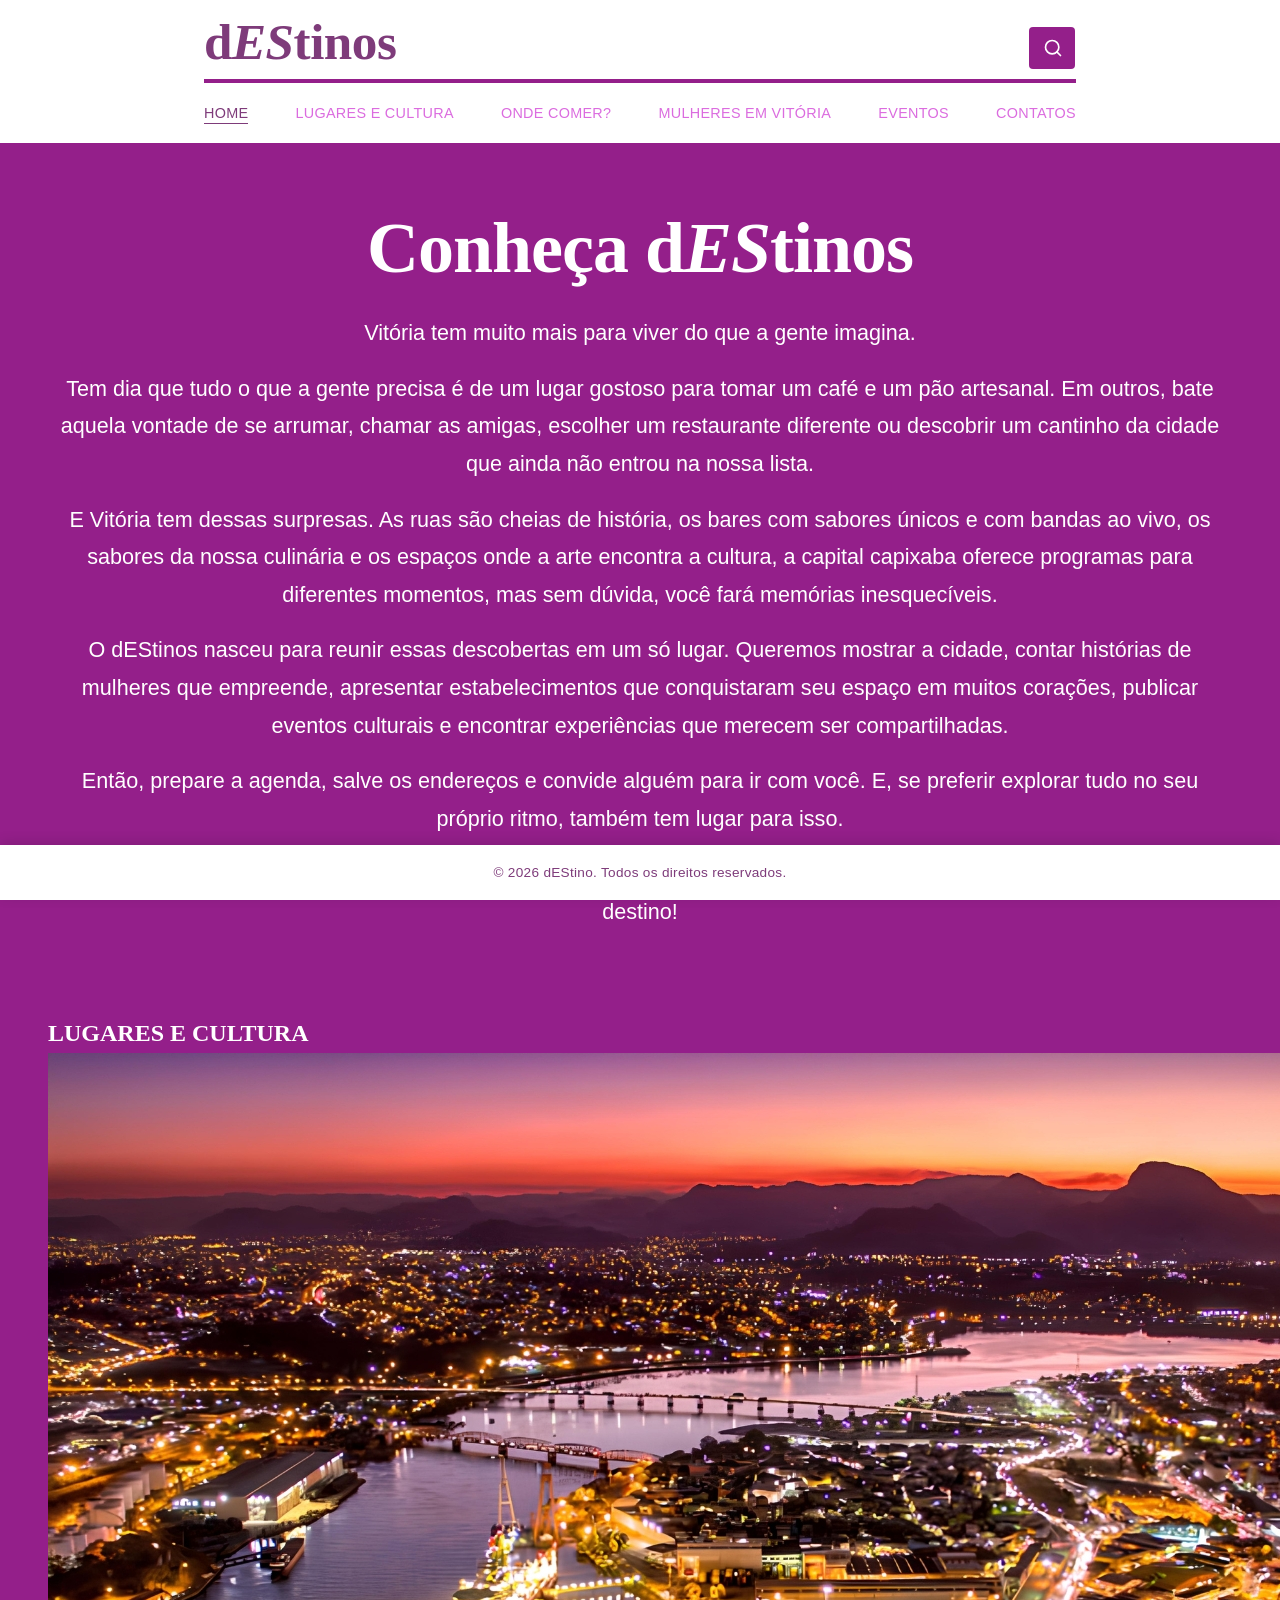
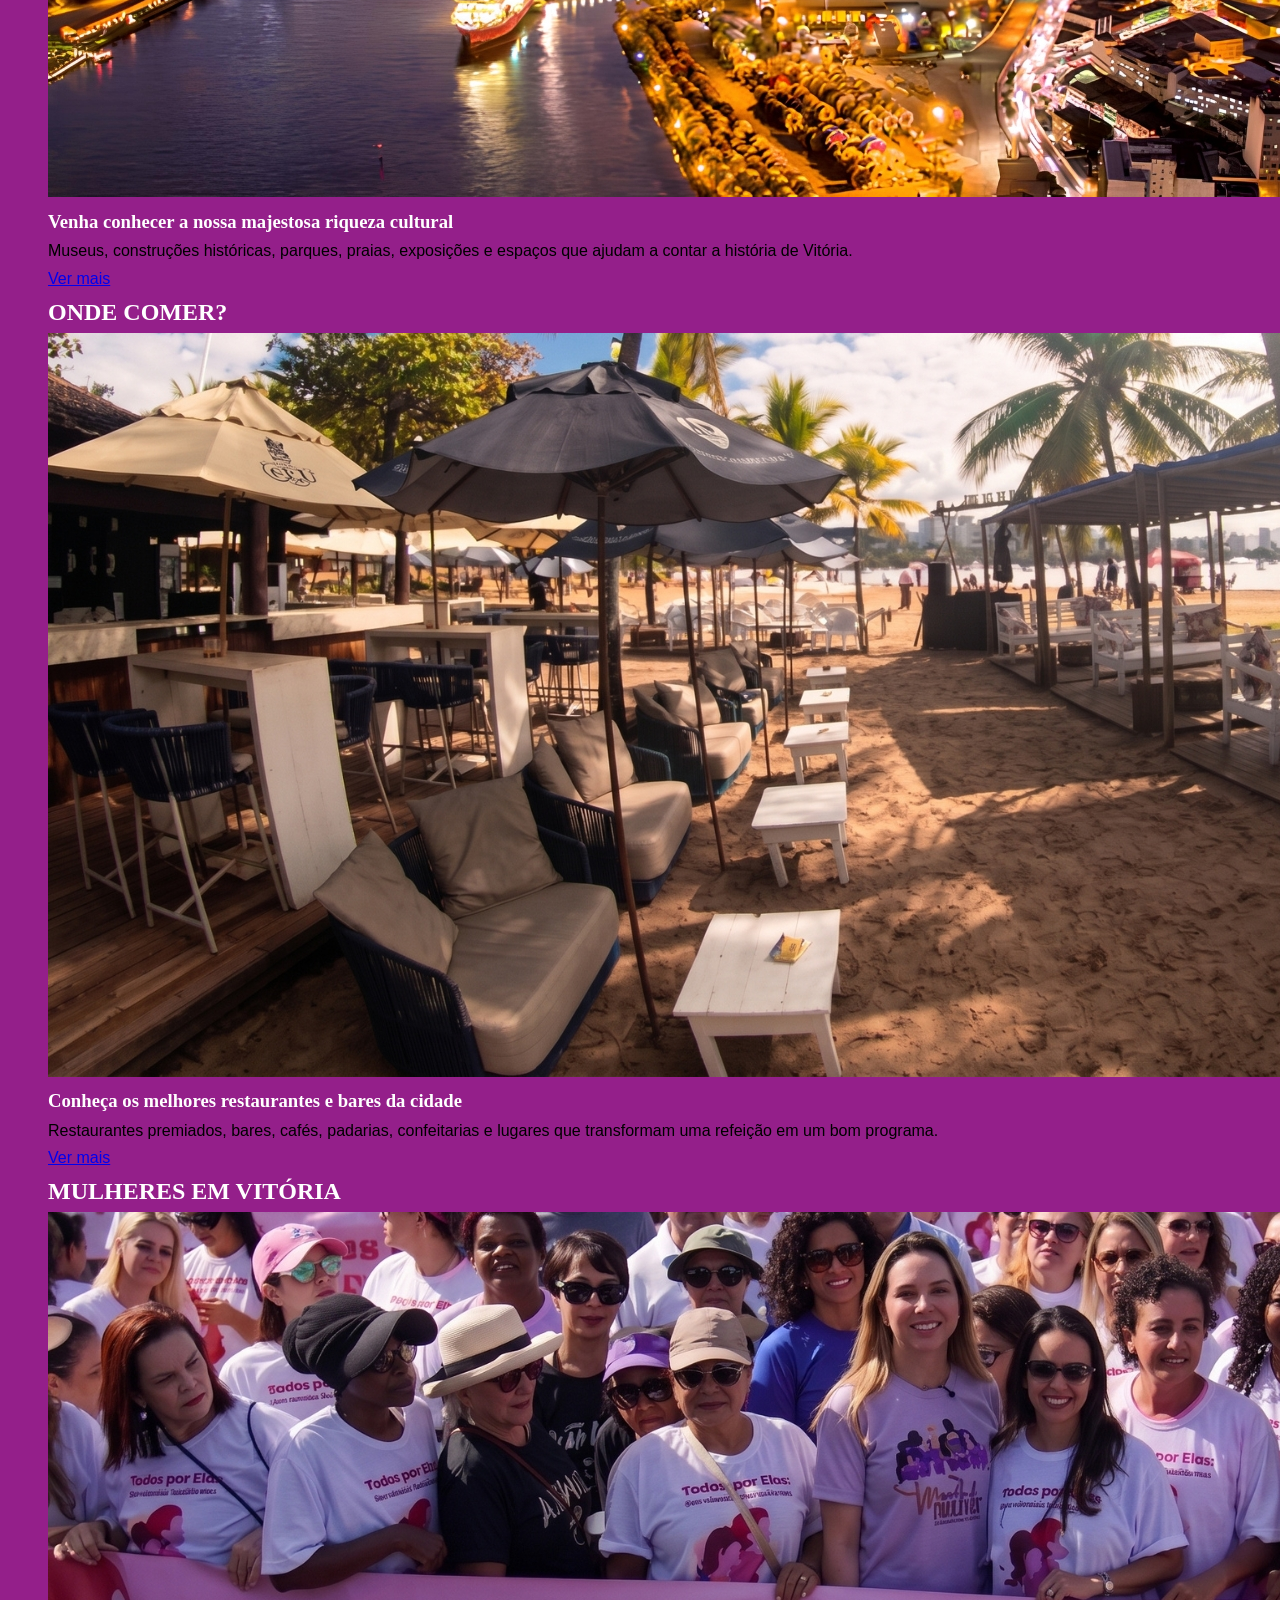
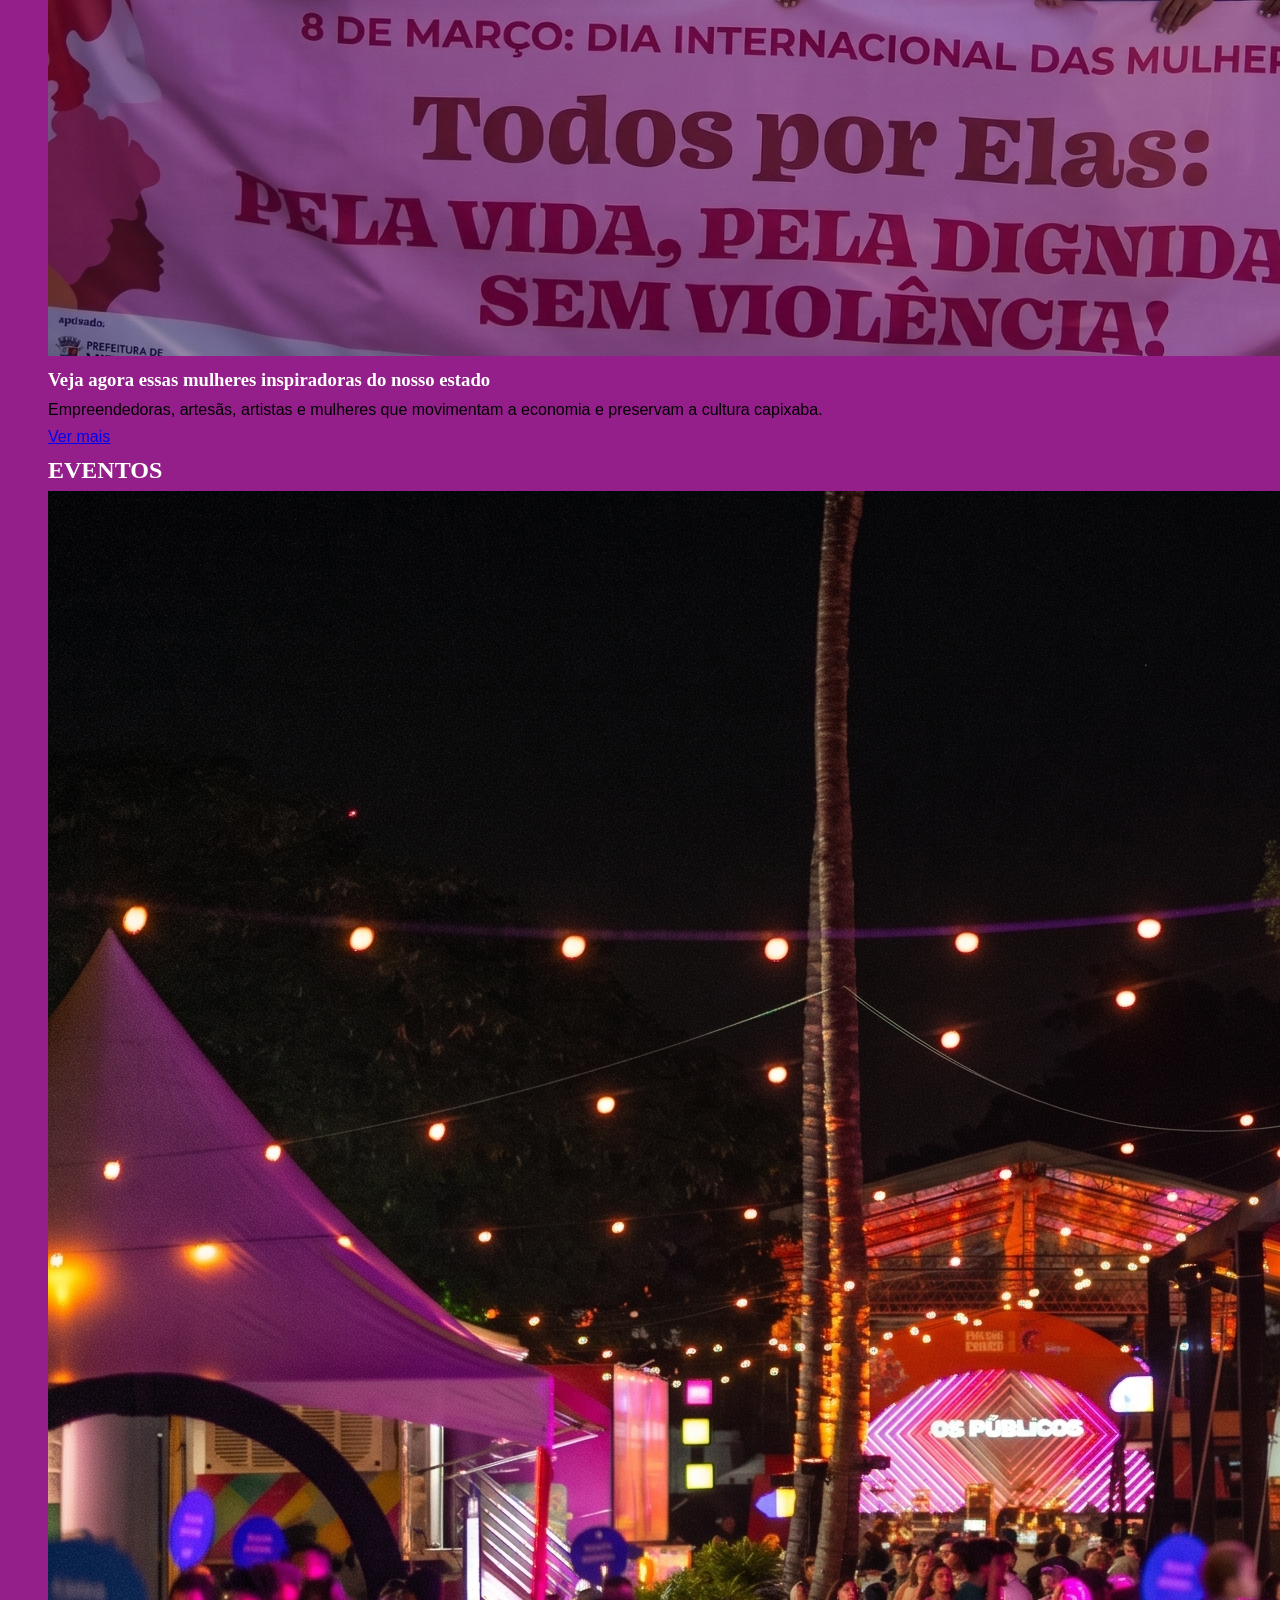
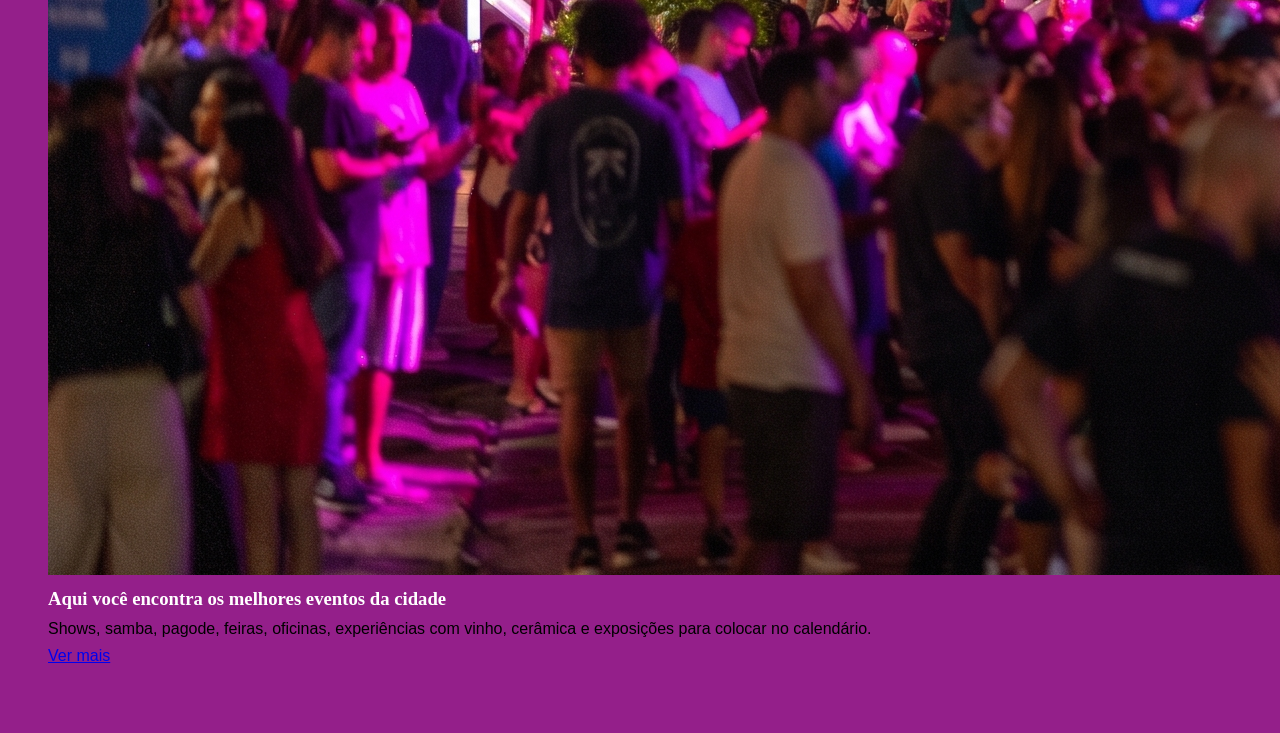
==== commit 10de9211: "Corrigido: texto principal e titulos em branco sobre o fundo degradê" ====
--- a/index.html
+++ b/index.html
@@ -61,7 +61,7 @@
          aria-label="Navegação principal">
 
         <ul>
-            <li><a href="index.html">Home</a></li>
+            <li><a href="index.html" class="active" aria-current="page">Home</a></li>
             <li>
                 <a href="lugares.html">Lugares e Cultura</a>
             </li>
--- a/css/style.css
+++ b/css/style.css
@@ -47,14 +47,22 @@
 .site-header {
     position: sticky;
     top: 0;
-    z-index: 1000;
+    z-index: 3000;
     padding: 1rem 1.5rem;
     background: #ffffff;
     border-bottom: 1px solid var(--white-color);
-}
-
-.site-header.header-hidden {
-    transform: translateY(0);
+    transition: padding 0.3s ease, box-shadow 0.3s ease;
+}
+
+.header-main-container,
+.logo-center,
+.header-search-bar,
+.header-search-bar button,
+.side-nav ul,
+.side-nav ul li a,
+.menu-toggle,
+.menu-toggle span {
+    transition: all 0.3s ease;
 }
 
 .header-main-container {
@@ -67,6 +75,7 @@
     margin: 0 auto 1rem;
     border-bottom: 4px solid #941f8a;
     padding-bottom: 12px;
+    position: relative;
 }
 
 .logo-center {
@@ -87,11 +96,6 @@
 }
 
 /* --- PESQUISA EXPANSÍVEL --- */
-
-.header-main-container {
-    position: relative;
-}
-
 .header-search-bar {
     position: absolute;
     right: 0;
@@ -111,77 +115,36 @@
     overflow: hidden;
     z-index: 2000;
 
-    transition: width 0.3s ease, border-color 0.3s ease,
-                box-shadow 0.3s ease;
-}
-
-/* --- PESQUISA EXPANSÍVEL --- */
-
-.header-main-container {
-    position: relative;
-}
-
-.header-search-bar {
-    position: absolute;
-    right: 0;
-    top: 50%;
-    transform: translateY(-50%);
-
-    display: flex;
-    align-items: center;
-
-    width: 48px;
-    height: 44px;
-
-    background: #ffffff;
-    border: 1px solid transparent;
-    border-radius: 5px;
-
-    overflow: hidden;
-    z-index: 2000;
-
-    transition: width 0.3s ease, border-color 0.3s ease,
-                box-shadow 0.3s ease;
-}
-
-/* Campo de texto fechado */
+    transition: width 0.3s ease, border-color 0.3s ease, box-shadow 0.3s ease;
+}
+
 .header-search-bar input {
     flex: 1;
     min-width: 0;
     width: 0;
-
     height: 100%;
     padding: 0;
-
     opacity: 0;
     border: none;
     outline: none;
-
     background: #ffffff;
     color: var(--text-primary);
-
     pointer-events: none;
-
     transition: opacity 0.2s ease, padding 0.3s ease;
 }
 
-/* Botão da lupa */
 .header-search-bar button {
     display: flex;
     align-items: center;
     justify-content: center;
-
     flex: 0 0 48px;
     width: 48px;
     min-width: 48px;
     height: 100%;
-
     padding: 0;
     border: none;
-
     background: var(--accent-es1);
     color: #ffffff;
-
     cursor: pointer;
 }
 
@@ -192,7 +155,6 @@
     flex-shrink: 0;
 }
 
-/* Pesquisa aberta */
 .header-search-bar.search-open {
     width: 340px;
     border-color: var(--accent-es1);
@@ -204,34 +166,6 @@
     padding: 0 1rem;
     opacity: 1;
     pointer-events: auto;
-}
-
-/* Ajuste para celulares */
-@media (max-width: 600px) {
-
-    .header-search-bar {
-        top: 0;
-        right: 0;
-        transform: none;
-    }
-
-    .header-search-bar.search-open {
-        width: min(320px, calc(100vw - 2rem));
-    }
-}
-
-/* Ajuste para celulares */
-@media (max-width: 600px) {
-
-    .header-search-bar {
-        top: 0;
-        right: 0;
-        transform: none;
-    }
-
-    .header-search-bar.search-open {
-        width: min(320px, calc(100vw - 2rem));
-    }
 }
 
 /* --- MENU DE NAVEGAÇÃO --- */
@@ -266,6 +200,46 @@
     padding-bottom: 2px;
     color: var(--text-primary);
     border-bottom: 1px solid var(--text-primary);
+}
+
+/* --- ESTADO COMPACTO AO ROLAR --- */
+.site-header.header-reduzido {
+    padding-top: 0.35rem;
+    padding-bottom: 0.35rem;
+    box-shadow: 0 3px 10px rgba(0, 0, 0, 0.12);
+}
+
+.site-header.header-reduzido .header-main-container {
+    gap: 0.8rem;
+    margin-bottom: 0.35rem;
+    padding-bottom: 7px;
+}
+
+.site-header.header-reduzido .logo-center {
+    font-size: 2rem;
+}
+
+.site-header.header-reduzido .header-search-bar {
+    width: 40px;
+    height: 36px;
+}
+
+.site-header.header-reduzido .header-search-bar button {
+    flex-basis: 40px;
+    width: 40px;
+    min-width: 40px;
+}
+
+.site-header.header-reduzido .header-search-bar.search-open {
+    width: min(300px, 45vw);
+}
+
+.site-header.header-reduzido .side-nav ul {
+    gap: 0.8rem;
+}
+
+.site-header.header-reduzido .side-nav ul li a {
+    font-size: 0.78rem;
 }
 
 /* --- BOTÃO VOLTAR AO INÍCIO --- */
@@ -295,24 +269,19 @@
 }
 
 /* --- CONTEÚDO PRINCIPAL --- */
-
 main {
     display: block;
-
     flex: 1 0 auto;
     width: 100%;
     max-width: 2000px;
-
     min-height: 0;
     margin: 0 auto;
-
     padding: 4rem 3rem;
-
     background: var(--accent-es1);
     box-shadow: 0 0 15px rgba(0, 0, 0, 0.6);
 }
 
-/* --- APRESENTAÇÃO --- */
+/* --- APRESENTAÇÃO / HERO SECTION --- */
 .hero-section {
     display: flex;
     flex-direction: column;
@@ -341,7 +310,6 @@
     margin: 0 auto;
     font-size: 1.35rem;
     line-height: 1.75;
-    text-align: left;
     text-align: center;
     color: #ffffff;
 }
@@ -350,65 +318,91 @@
     margin-bottom: 1.1rem;
 }
 
-/* --- TÍTULOS E CARDS --- */
+/* Títulos gerais */
 h1, h2, h3, .section-heading {
     color: #ffffff;
     font-family: var(--font-serif);
     font-weight: 600;
 }
 
-.page-title2 {
-    margin: 0;
-    padding: 1.2rem 1rem 0.5rem;
+/* =====================================================
+   PÁGINA LUGARES E CULTURA (BLOCO ÚNICO UNIFICADO)
+   ===================================================== */
+.places-main {
+    padding-top: 3.5rem;
+}
+
+/* Card principal contínuo */
+.places-unified-card {
+    width: 100%;
+    max-width: 1400px;
+    margin: 0 auto;
+    padding: 2.5rem 2rem;
+    background: var(--card-bg); /* Fundo lilás contínuo */
+    border: 1px solid rgba(255, 255, 255, 0.18);
+    border-radius: 6px;
+    box-shadow: 0 0 15px rgba(0, 0, 0, 0.25);
+}
+
+.place-block {
+    width: 100%;
+    padding: 1rem 0;
+}
+
+.place-title {
+    margin: 0 0 1.4rem;
     color: var(--white-color);
     font-family: var(--font-serif);
-    font-size: 2.4rem;
-    font-weight: 600;
-    line-height: 1.25;
-    text-align: center;
-}
-
-.grid-cards {
-    display: grid;
-    grid-template-columns: minmax(0, 1fr);
-    gap: 2rem;
-    width: 100%;
-    margin-top: 2rem;
-}
-
-.card {
-    display: flex;
-    flex-direction: column;
-    overflow: hidden;
-    background: var(--card-bg);
-    border: 1px solid var(--card-bg);
-    border-radius: 4px;
-    transition: transform 0.3s ease, box-shadow 0.3s ease;
-}
-
-.card:hover {
-    transform: translateY(-4px);
-    box-shadow: 0 10px 25px rgba(0, 0, 0, 0.1);
-}
-
-.card img,
-.card .img {
-    display: block;
-    width: 100%;
-    height: 800px;
-    margin-top: 0;
-    object-fit: cover;
-}
-
-.card-content {
-    display: flex;
-    flex: 1;
+    font-size: clamp(2rem, 3.5vw, 3rem);
+    line-height: 1.2;
+    text-align: center;
+}
+
+.place-content {
+    display: flex;
     flex-direction: column;
     align-items: center;
-    padding: 1.8rem;
-}
-
-.card-content h3 {
+    gap: 0.6rem;
+    width: 100%;
+}
+
+.place-image-wrap {
+    display: block;
+    width: 100%;
+    max-width: 900px;
+    min-height: 0;
+    margin: 0 auto;
+    padding: 0;
+    text-align: center;
+}
+
+.place-image-wrap img {
+    display: block;
+    width: 100%;
+    height: auto;
+    max-height: 480px;
+    aspect-ratio: 16 / 9;
+    object-fit: cover;
+    border-radius: 5px;
+}
+
+.place-image-wrap figcaption {
+    margin-top: 0.55rem;
+    color: rgba(255, 255, 255, 0.88);
+    font-family: var(--font-sans);
+    font-size: 0.9rem;
+    line-height: 1.5;
+    text-align: center;
+}
+
+.place-description {
+    width: 100%;
+    padding: 1rem 0 0;
+    color: var(--white-color);
+    text-align: center;
+}
+
+.place-description h3 {
     margin-bottom: 1rem;
     color: var(--white-color);
     font-size: 2rem;
@@ -417,182 +411,144 @@
     text-align: center;
 }
 
-.card-content p {
-    flex: 1;
-    margin-bottom: 1.5rem;
+.place-description p {
+    width: 100%;
+    margin-bottom: 1.2rem;
     color: var(--white-color);
     font-size: 1.2rem;
     line-height: 1.7;
     text-align: center;
 }
 
-/* --- BOTÕES --- */
-.btn {
-    display: inline-block;
-    align-self: center;
-    padding: 0.8rem 1.5rem;
+/* Divisor sutil entre os locais */
+.place-divider {
+    border: 0;
+    height: 1px;
+    background: rgba(255, 255, 255, 0.22);
+    margin: 3.5rem auto;
+    width: 95%;
+}
+
+/* --- BLOCO ESTILO BOTÃO (INFO-CARD) --- */
+.info-card {
+    display: inline-block;                
+    width: fit-content;              
+    max-width: 100%;                     
+    margin: 1.5rem auto 0 auto;    
+    padding: 1.2rem 1.8rem;
+    background-color: var(--white-color); 
+    border-radius: 4px;            
+    box-shadow: 0 0 15px rgba(0, 0, 0, 0.25); 
+    text-align: center;
+}
+
+.info-card p {
+    margin-bottom: 0.5rem !important;
+    color: var(--text-primary) !important; 
+    font-size: 0.95rem !important;
+    line-height: 1.6;
+}
+
+.info-card p:last-child {
+    margin-bottom: 0 !important;
+}
+
+.info-card a {
     color: var(--text-primary);
-    background: var(--white-color);
-    border-radius: 2px;
-    box-shadow: 0 0 15px rgba(0, 0, 0, 0.25);
-    font-size: 0.95rem;
     font-weight: bold;
-    letter-spacing: 2px;
+    text-decoration: underline;
+    transition: color 0.3s ease;
+}
+
+.info-card a:hover {
+    color: var(--accent-es1);
+}
+
+/* =====================================================
+   SEÇÃO DE RECOMENDAÇÕES (3 CARDS NO RODAPÉ)
+   ===================================================== */
+.related-section {
+    width: 100%;
+    max-width: 1400px;
+    margin: 5rem auto 2rem auto;
+    padding-top: 2rem;
+    border-top: 1px solid rgba(255, 255, 255, 0.25);
+}
+
+.related-title {
+    margin-bottom: 2rem;
+    color: var(--white-color);
+    font-family: var(--font-serif);
+    font-size: clamp(1.8rem, 3.5vw, 2.4rem);
+    text-align: center;
+    letter-spacing: 0.5px;
+}
+
+.related-grid {
+    display: grid;
+    grid-template-columns: repeat(3, 1fr);
+    gap: 1.5rem;
+    width: 100%;
+}
+
+.related-card {
+    display: flex;
+    flex-direction: column;
+    overflow: hidden;
+    background: var(--card-bg);
+    border: 1px solid rgba(255, 255, 255, 0.2);
+    border-radius: 6px;
     text-decoration: none;
-    text-transform: uppercase;
-    transition: background 0.3s, transform 0.2s;
-}
-
-.btn:hover {
+    box-shadow: 0 4px 12px rgba(0, 0, 0, 0.2);
+    transition: transform 0.3s ease, box-shadow 0.3s ease;
+}
+
+.related-card:hover {
+    transform: translateY(-5px);
+    box-shadow: 0 8px 20px rgba(0, 0, 0, 0.35);
+}
+
+.related-img-wrap {
+    width: 100%;
+    height: 160px;
+    overflow: hidden;
+}
+
+.related-img-wrap img {
+    width: 100%;
+    height: 100%;
+    object-fit: cover;
+    transition: transform 0.4s ease;
+}
+
+.related-card:hover .related-img-wrap img {
+    transform: scale(1.06);
+}
+
+.related-card-content {
+    display: flex;
+    flex-direction: column;
+    flex: 1;
+    padding: 1.1rem;
+    text-align: center;
+}
+
+.related-card-content h3 {
+    margin-bottom: 0.4rem;
     color: var(--white-color);
-    background: var(--accent-es1);
-}
-
-/* --- OUTROS COMPONENTES REUTILIZÁVEIS --- */
-.card-portal {
-    position: relative;
-    display: block;
-    overflow: hidden;
-    background: #000000;
-    border-radius: 4px;
-    box-shadow: 0 4px 12px rgba(0, 0, 0, 0.1);
-    transition: transform 0.3s ease;
-}
-
-.card-portal:hover {
-    transform: translateY(-4px);
-}
-
-.card-portal img {
-    display: block;
-    width: 100%;
-    height: 300px;
-    object-fit: cover;
-    opacity: 0.85;
-    transition: opacity 0.3s ease;
-}
-
-.card-portal:hover img {
-    opacity: 1;
-}
-
-.card-title-overlay {
-    position: absolute;
-    bottom: 0;
-    left: 0;
-    width: 100%;
-    padding: 1.5rem;
-    color: #ffffff;
-    background: linear-gradient(to top, rgba(0, 0, 0, 0.8), transparent);
     font-family: var(--font-serif);
-    font-size: 1.3rem;
-    font-weight: 500;
-    letter-spacing: 0.5px;
-}
-
-.search-banner {
-    margin: 2.5rem 0;
-    padding: 2rem;
-    color: var(--text-primary);
-    background: rgba(255, 255, 255, 0.9);
-    border: 1px solid var(--border-color);
-    border-radius: 4px;
-    backdrop-filter: blur(5px);
-}
-
-.search-banner h3 {
-    margin-bottom: 1rem;
-    color: var(--text-primary);
-    font-size: 1.2rem;
-}
-
-.search-inputs {
-    display: flex;
-    flex-wrap: wrap;
-    gap: 1rem;
-}
-
-.search-inputs input {
-    flex: 1;
-    min-width: 250px;
-    padding: 0.9rem 1rem;
-    color: var(--text-primary);
-    background: #ffffff;
-    border: 1px solid var(--border-color);
-    border-radius: 2px;
-    font-family: var(--font-sans);
-    font-size: 0.95rem;
-}
-
-.search-inputs button {
-    padding: 0.9rem 2rem;
-    color: #ffffff;
-    background: var(--text-primary);
-    border: 0;
-    border-radius: 2px;
-    font-size: 0.85rem;
-    font-weight: 500;
-    letter-spacing: 1px;
-    text-transform: uppercase;
-    cursor: pointer;
-    transition: background 0.3s;
-}
-
-.search-inputs button:hover {
-    background: var(--accent-es1);
-}
-
-.contact-form {
-    width: 100%;
-    max-width: 700px;
-    padding: 2.5rem;
-    color: var(--text-primary);
-    background: var(--card-bg);
-    border: 1px solid var(--border-color);
-    border-radius: 4px;
-}
-
-.form-group {
-    margin-bottom: 1.5rem;
-}
-
-.form-group label {
-    display: block;
-    margin-bottom: 0.5rem;
-    color: var(--text-primary);
-    font-size: 0.9rem;
-    font-weight: 600;
-    letter-spacing: 0.5px;
-    text-transform: uppercase;
-}
-
-.form-group input,
-.form-group textarea {
-    width: 100%;
-    padding: 0.9rem;
-    color: var(--text-primary);
-    background: #ffffff;
-    border: 1px solid var(--border-color);
-    border-radius: 2px;
-    font-family: var(--font-sans);
-    font-size: 1rem;
-}
-
-.form-group input:focus,
-.form-group textarea:focus {
-    outline: none;
-    border-color: var(--text-primary);
-}
-
-.form-group textarea {
-    height: 140px;
-    resize: vertical;
-}
-
-/* --- RODAPÉ --- */
+    font-size: 1.25rem;
+    line-height: 1.3;
+}
+
+.related-card-content p {
+    margin-bottom: 0 !important;
+    color: rgba(255, 255, 255, 0.9);
+    font-size: 0.88rem !important;
+    line-height: 1.5 !important;
+}
 
 /* --- RODAPÉ FIXO --- */
-
 footer {
     position: fixed;
     bottom: 0;
@@ -610,268 +566,7 @@
     box-shadow: 0 -3px 12px rgba(0, 0, 0, 0.12);
 }
 
-/* --- TABLETS --- */
-@media (max-width: 900px) {
-    .site-header {
-        padding: 0.85rem 1.25rem;
-    }
-
-    .header-main-container {
-        gap: 1.25rem;
-    }
-
-    .logo-center {
-        font-size: 2.7rem;
-    }
-
-    .side-nav ul {
-        justify-content: flex-start;
-        gap: 1.25rem;
-        overflow-x: auto;
-        padding: 0.25rem 0 0.5rem;
-        scrollbar-width: thin;
-        -webkit-overflow-scrolling: touch;
-    }
-
-    .side-nav ul li a {
-        font-size: 0.78rem;
-    }
-
-    main {
-        padding: 3rem 2rem;
-    }
-
-    .hero-section .page-title {
-        font-size: 3.6rem;
-    }
-
-    .hero-section .page-subtitle {
-        font-size: 1.15rem;
-    }
-
-    .card img,
-    .card .img {
-        height: 340px;
-    }
-}
-
-/* --- CELULARES --- */
-@media (max-width: 600px) {
-    html {
-        background: linear-gradient(180deg, #eb8ee3 0%, #8f0c77 50%, #eb8ee3 100%);
-        background-attachment: scroll;
-        background-size: cover;
-    }
-
-    .site-header {
-        position: relative;
-        padding: 1rem;
-    }
-
-    .header-main-container {
-        flex-direction: column;
-        align-items: stretch;
-        gap: 0.9rem;
-        margin-bottom: 0.85rem;
-    }
-
-    .logo-center {
-        align-self: center;
-        font-size: clamp(2.4rem, 10vw, 3.2rem);
-    }
-
-    .side-nav {
-        width: 100%;
-        max-width: none;
-    }
-
-    .side-nav ul {
-    display: flex;
-    flex-direction: row;
-    flex-wrap: nowrap;
-
-    justify-content: flex-start;
-    align-items: center;
-
-    width: 100%;
-    gap: 1.2rem;
-
-    margin: 0;
-    padding: 0.35rem 0 0.65rem;
-
-    overflow-x: auto;
-    overflow-y: hidden;
-    overscroll-behavior-x: contain;
-
-    white-space: nowrap;
-    scrollbar-width: none;
-    -webkit-overflow-scrolling: touch;
-    }
-
-    .side-nav ul::-webkit-scrollbar {
-        display: none;
-    }
-
-    .side-nav ul li {
-        flex: 0 0 auto;
-    }
-
-    .side-nav ul li a {
-        display: inline-block;
-        white-space: nowrap;
-        font-size: 0.72rem;
-        letter-spacing: 0.2px;
-    }
-
-    .side-nav ul::-webkit-scrollbar {
-        display: none;
-    }
-
-    .side-nav ul li {
-        flex: 0 0 auto;
-    }
-
-    .side-nav ul li a {
-        font-size: 0.72rem;
-        letter-spacing: 0.2px;
-    }
-
-    main {
-        min-height: auto;
-        padding: 2.2rem 1rem 3rem;
-        box-shadow: none;
-    }
-
-    .hero-section {
-        margin-bottom: 2.5rem;
-    }
-
-    .hero-section .page-title {
-        margin-bottom: 1.2rem;
-        font-size: clamp(2.15rem, 8vw, 2.8rem);
-        line-height: 1.2;
-    }
-
-    .hero-section .page-subtitle {
-        font-size: 0.98rem;
-        line-height: 1.75;
-        text-align: left;
-    }
-
-    .hero-section .page-subtitle p {
-        margin-bottom: 1rem;
-    }
-
-    .grid-cards {
-        gap: 1.25rem;
-        margin-top: 1.25rem;
-    }
-
-    .page-title2 {
-        padding: 1.1rem 0.8rem 0.5rem;
-        font-size: clamp(1.45rem, 6vw, 1.9rem);
-        line-height: 1.25;
-    }
-
-    .card {
-        border-radius: 6px;
-    }
-
-    .card img,
-    .card .img {
-        height: auto;
-        aspect-ratio: 16 / 9;
-        object-fit: cover;
-    }
-
-    .card-content {
-        padding: 1.2rem 1rem 1.35rem;
-    }
-
-    .card-content h3 {
-        margin-bottom: 0.75rem;
-        font-size: 1.35rem;
-        line-height: 1.35;
-    }
-
-    .card-content p {
-        margin-bottom: 1.2rem;
-        font-size: 0.95rem;
-        line-height: 1.65;
-    }
-
-    .btn {
-        width: 100%;
-        max-width: 220px;
-        padding: 0.8rem 1rem;
-        font-size: 0.82rem;
-        letter-spacing: 1.5px;
-        text-align: center;
-    }
-
-    .card-portal img {
-        height: 220px;
-    }
-
-    .card-title-overlay {
-        padding: 1rem;
-        font-size: 1.1rem;
-    }
-
-    .search-banner {
-        margin: 1.5rem 0;
-        padding: 1.2rem;
-    }
-
-    .search-inputs {
-        flex-direction: column;
-    }
-
-    .search-inputs input,
-    .search-inputs button {
-        width: 100%;
-        min-width: 0;
-    }
-
-    .contact-form {
-        padding: 1.25rem;
-    }
-
-    footer {
-        padding: 0.9rem 1rem;
-        font-size: 0.75rem;
-    }
-
-    #btnVoltarInicio {
-        right: 14px;
-        bottom: 18px;
-        width: 44px;
-        height: 44px;
-        font-size: 1.5rem;
-    }
-}
-
-/* --- CELULARES MUITO ESTREITOS --- */
-@media (max-width: 360px) {
-    main {
-        padding-right: 0.75rem;
-        padding-left: 0.75rem;
-    }
-
-    .hero-section .page-title {
-        font-size: 2rem;
-    }
-
-    .hero-section .page-subtitle {
-        font-size: 0.92rem;
-    }
-
-    .side-nav ul {
-        gap: 1rem;
-    }
-}
-
-/* BOTÃO MENU HAMBÚRGUER */
+/* MENU HAMBÚRGUER */
 .menu-toggle {
     display: none;
     border: none;
@@ -889,18 +584,75 @@
     border-radius: 3px;
 }
 
-/* MENU MOBILE */
+/* =====================================================
+   RESPONSIVIDADE (TABLETS E CELULARES)
+   ===================================================== */
+@media (max-width: 992px) {
+    .related-grid {
+        grid-template-columns: repeat(2, 1fr);
+        gap: 1.2rem;
+    }
+}
+
+@media (max-width: 900px) {
+    .site-header {
+        padding: 0.85rem 1.25rem;
+    }
+
+    .header-main-container {
+        gap: 1.25rem;
+    }
+
+    .logo-center {
+        font-size: 2.7rem;
+    }
+
+    .side-nav ul {
+        justify-content: flex-start;
+        gap: 1.25rem;
+        overflow-x: auto;
+        padding: 0.25rem 0 0.5rem;
+    }
+
+    .side-nav ul li a {
+        font-size: 0.78rem;
+    }
+
+    main {
+        padding: 3rem 2rem;
+    }
+
+    .hero-section .page-title {
+        font-size: 3.6rem;
+    }
+
+    .hero-section .page-subtitle {
+        font-size: 1.15rem;
+    }
+
+    .place-image-wrap img {
+        max-height: 380px;
+    }
+}
+
 @media (max-width: 600px) {
+    html {
+        background: linear-gradient(180deg, #eb8ee3 0%, #8f0c77 50%, #eb8ee3 100%);
+        background-attachment: scroll;
+        background-size: cover;
+    }
 
     .site-header {
-        position: relative;
+        position: sticky;
+        top: 0;
+        padding: 0.85rem 1rem;
     }
 
     .menu-toggle {
         display: block;
         position: absolute;
-        top: 0.8rem;
-        left: 1rem;
+        top: 0.65rem;
+        left: 0.75rem;
         z-index: 2002;
     }
 
@@ -910,7 +662,6 @@
         top: 100%;
         left: 0;
         width: 100%;
-        max-width: none;
         background: #ffffff;
         z-index: 2001;
         box-shadow: 0 5px 12px rgba(0,0,0,0.2);
@@ -921,326 +672,24 @@
     }
 
     .side-nav ul {
-        display: flex;
         flex-direction: column;
         align-items: stretch;
         gap: 0;
-        width: 100%;
-        margin: 0;
-        padding: 0;
-        overflow: visible;
     }
 
     .side-nav ul li {
         width: 100%;
-        flex: none;
         border-bottom: 1px solid #eeeeee;
     }
 
     .side-nav ul li a {
         display: block;
-        width: 100%;
         padding: 1rem 1.25rem;
         font-size: 0.85rem;
         white-space: normal;
     }
-}
-/* =====================================================
-   PÁGINA LUGARES E CULTURA
-   ===================================================== */
-.places-main {
-    padding-top: 3.5rem;
-}
-
-.places-intro {
-    width: 100%;
-    max-width: 1100px;
-    margin: 0 auto 3.5rem;
-    color: var(--white-color);
-    text-align: center;
-}
-
-.places-intro .page-title {
-    margin-bottom: 1rem;
-    color: var(--white-color);
-    font-family: var(--font-serif);
-    font-size: clamp(2.4rem, 5vw, 4rem);
-    line-height: 1.2;
-}
-
-.places-intro > p {
-    max-width: 900px;
-    margin: 0 auto;
-    color: var(--white-color);
-    font-size: 1.15rem;
-    line-height: 1.8;
-}
-
-.places-list {
-    display: flex;
-    flex-direction: column;
-    gap: 3.5rem;
-    width: 100%;
-    max-width: 1400px;
-    margin: 0 auto;
-}
-
-.place-item {
-    width: 100%;
-    padding: 1.5rem;
-    background: var(--card-bg);
-    box-shadow: 0 0 15px rgba(0, 0, 0, 0.25);
-    border: 1px solid rgba(255, 255, 255, 0.18);
-    border-radius: 6px;
-}
-
-.place-title {
-    margin: 0 0 1.4rem;
-    color: var(--white-color);
-    font-family: var(--font-serif);
-    font-size: clamp(2rem, 3.5vw, 3rem);
-    line-height: 1.2;
-    text-align: center;
-}
-
-.place-content {
-    display: grid;
-    grid-template-columns: minmax(0, 1fr) minmax(0, 1fr);
-    align-items: center;
-    gap: 2rem;
-}
-
-.place-image-wrap {
-    width: 100%;
-    min-height: 320px;
-    overflow: hidden;
-    border-radius: 5px;
-    background: rgba(255, 255, 255, 0.12);
-}
-
-.place-image-wrap img {
-    display: block;
-    width: 100%;
-    height: 380px;
-    object-fit: cover;
-}
-
-.place-description {
-    padding: 1rem;
-    color: var(--white-color);
-}
-
-.place-description h3 {
-    margin-bottom: 1rem;
-    color: var(--white-color);
-    font-size: 2rem;
-    letter-spacing: -0.3px;
-    line-height: 1.3;
-    text-align: center;
-}
-
-.place-description p {
-    flex: 1;
-    margin-bottom: 1.5rem;
-    color: var(--white-color);
-    font-size: 1.2rem;
-    line-height: 1.7;
-    text-align: center;
-}
-
-/* Alterna imagem e texto nos lugares pares */
-.place-item:nth-child(even) .place-image-wrap {
-    order: 2;
-}
-
-.place-item:nth-child(even) .place-description {
-    order: 1;
-}
-
-@media (max-width: 900px) {
-    .places-main {
-        padding: 2.8rem 1.5rem;
-    }
-
-    .place-item {
-        padding: 1.2rem;
-    }
-
-    .place-content {
-        gap: 1.25rem;
-    }
-
-    .place-image-wrap img {
-        height: 320px;
-    }
-}
-
-@media (max-width: 600px) {
-    .places-main {
-        padding: 2.2rem 1rem 3rem;
-    }
-
-    .places-intro {
-        margin-bottom: 2.2rem;
-    }
-
-    .places-intro .page-title {
-        font-size: clamp(2rem, 8vw, 2.7rem);
-    }
-
-    .places-intro > p {
-        font-size: 0.98rem;
-        line-height: 1.7;
-    }
-
-    .places-list {
-        gap: 2rem;
-    }
-
-    .place-item {
-        padding: 1rem;
-    }
-
-    .place-title {
-        margin-bottom: 1rem;
-        font-size: 1.8rem;
-    }
-
-    .place-content {
-        display: flex;
-        flex-direction: column;
-        gap: 1rem;
-    }
-
-    .place-item:nth-child(even) .place-image-wrap,
-    .place-item:nth-child(even) .place-description {
-        order: initial;
-    }
-
-    .place-image-wrap {
-        min-height: 0;
-        width: 100%;
-    }
-
-    .place-image-wrap img {
-        width: 100%;
-        height: auto;
-        aspect-ratio: 16 / 10;
-        object-fit: cover;
-    }
-
-    .place-description {
-        padding: 0.4rem 0.1rem 0.2rem;
-    }
-
-    .place-description h3 {
-        font-size: 1.45rem;
-    }
-
-    .place-description p {
-        font-size: 0.95rem;
-        line-height: 1.7;
-    }
-}
-
-/* =====================================================
-   CABEÇALHO FIXO E COMPACTO AO ROLAR
-   Funciona em computadores, tablets e celulares.
-   ===================================================== */
-
-.site-header {
-    position: sticky;
-    top: 0;
-    z-index: 3000;
-    padding: 1rem 1.5rem;
-    background: #ffffff;
-    border-bottom: 1px solid var(--white-color);
-    transition: padding 0.3s ease, box-shadow 0.3s ease;
-}
-
-.header-main-container,
-.logo-center,
-.header-search-bar,
-.header-search-bar button,
-.side-nav ul,
-.side-nav ul li a,
-.menu-toggle,
-.menu-toggle span {
-    transition: all 0.3s ease;
-}
-
-/* Estado compacto em telas maiores */
-.site-header.header-reduzido {
-    padding-top: 0.35rem;
-    padding-bottom: 0.35rem;
-    box-shadow: 0 3px 10px rgba(0, 0, 0, 0.12);
-}
-
-.site-header.header-reduzido .header-main-container {
-    gap: 0.8rem;
-    margin-bottom: 0.35rem;
-    padding-bottom: 7px;
-}
-
-.site-header.header-reduzido .logo-center {
-    font-size: 2rem;
-}
-
-.site-header.header-reduzido .header-search-bar {
-    width: 40px;
-    height: 36px;
-}
-
-.site-header.header-reduzido .header-search-bar button {
-    flex-basis: 40px;
-    width: 40px;
-    min-width: 40px;
-}
-
-.site-header.header-reduzido .header-search-bar.search-open {
-    width: min(300px, 45vw);
-}
-
-.site-header.header-reduzido .side-nav ul {
-    gap: 0.8rem;
-}
-
-.site-header.header-reduzido .side-nav ul li a {
-    font-size: 0.78rem;
-}
-
-
-@media (max-width: 600px) {
-
-    .site-header.header-reduzido {
-        padding-top: 0.4rem;
-        padding-bottom: 0.4rem;
-    }
-
-    .site-header.header-reduzido .logo-center {
-        font-size: 2rem;
-    }
-
-    .site-header.header-reduzido .header-main-container {
-        gap: 0.5rem;
-    }
-
-    .site-header.header-reduzido .side-nav ul {
-        padding-top: 0.15rem;
-        padding-bottom: 0.15rem;
-    }
-
-}
-
-@media (max-width: 600px) {
-    .site-header {
-        position: sticky;
-        top: 0;
-        padding: 0.85rem 1rem;
-    }
 
     .header-main-container {
-        position: relative;
         flex-direction: column;
         align-items: stretch;
         gap: 0.75rem;
@@ -1256,95 +705,8 @@
     .header-search-bar {
         top: 0;
         right: 0;
-        width: 42px;
-        height: 38px;
-        transform: none;
-    }
-
-    .header-search-bar button {
-        flex-basis: 42px;
-        width: 42px;
-        min-width: 42px;
-    }
-
-    .header-search-bar.search-open {
-        width: min(320px, calc(100vw - 2rem));
-    }
-
-    .menu-toggle {
-        top: 0.65rem;
-        left: 0.75rem;
-    }
-
-    .side-nav {
-        top: 100%;
-    }
-
-    /* Estado compacto no celular */
-    .site-header.header-reduzido {
-        padding-top: 0.35rem;
-        padding-bottom: 0.35rem;
-    }
-
-    .site-header.header-reduzido .header-main-container {
-        gap: 0.35rem;
-        margin-bottom: 0.3rem;
-        padding-bottom: 5px;
-    }
-
-    .site-header.header-reduzido .logo-center {
-        font-size: clamp(1.65rem, 7vw, 2rem);
-    }
-
-    .site-header.header-reduzido .header-search-bar {
-        top: 0;
-        width: 36px;
-        height: 34px;
-    }
-
-    .site-header.header-reduzido .header-search-bar button {
-        flex-basis: 36px;
-        width: 36px;
-        min-width: 36px;
-    }
-
-    .site-header.header-reduzido .header-search-bar.search-open {
-        width: min(290px, calc(100vw - 2rem));
-    }
-
-    .site-header.header-reduzido .menu-toggle {
-        top: 0.35rem;
-        left: 0.6rem;
-        padding: 6px;
-    }
-
-    .site-header.header-reduzido .menu-toggle span {
-        width: 21px;
-        height: 2px;
-        margin: 4px 0;
-    }
-
-    .site-header.header-reduzido .side-nav ul li a {
-        padding-top: 0.75rem;
-        padding-bottom: 0.75rem;
-        font-size: 0.8rem;
-    }
-}
-
-@media (max-width: 600px) {
-
-    .header-main-container {
-        position: relative;
-    }
-
-    .header-search-bar {
-        position: absolute;
-        top: 0;
-        right: 0;
-
         width: 38px;
         height: 30px;
-
         transform: none;
     }
 
@@ -1360,192 +722,50 @@
         height: 38px;
     }
 
-    .header-search-bar.search-open button {
-        height: 38px;
-    }
-
-    /* Cabeçalho reduzido durante a rolagem */
-    .site-header.header-reduzido .header-search-bar {
-        width: 34px;
-        height: 28px;
-    }
-
-    .site-header.header-reduzido .header-search-bar button {
-        flex-basis: 34px;
-        width: 34px;
-        min-width: 34px;
-        height: 28px;
-    }
-}
-
-html,
-body {
-    min-height: 100%;
-}
-
-body {
-    display: flex;
-    flex-direction: column;
-    min-height: 100vh;
-}
-
-main {
-    flex: 1;
-    min-height: 0;
-    width: 100%;
-}
-
-
-/* =====================================================
-   LUGARES E CULTURA
-   IMAGEM ACIMA, LEGENDA E TEXTO ABAIXO
-   ===================================================== */
-
-/* Organização dos elementos */
-.places-list .place-content {
-    display: flex;
-    flex-direction: column;
-    align-items: center;
-    gap: 0.6rem;
-    width: 100%;
-}
-
-/* Imagem */
-.places-list .place-image-wrap {
-    display: block;
-    width: 100%;
-    max-width: 900px;
-    min-height: 0;
-    margin: 0 auto;
-    padding: 0;
-    overflow: visible;
-    background: transparent;
-    text-align: center;
-}
-
-.places-list .place-image-wrap img {
-    display: block;
-    width: 100%;
-    height: auto;
-    max-height: 480px;
-    aspect-ratio: 16 / 9;
-    object-fit: cover;
-    border-radius: 5px;
-}
-
-/* Legenda da imagem */
-.places-list .place-image-wrap figcaption {
-    margin-top: 0.55rem;
-    color: rgba(255, 255, 255, 0.88);
-    font-family: var(--font-sans);
-    font-size: 0.9rem;
-    line-height: 1.5;
-    text-align: center;
-}
-
-/* Texto abaixo da imagem */
-.places-list .place-description {
-    width: 100%;
-    padding: 1rem 0 0;
-    color: var(--white-color);
-}
-
-/* Subtítulo */
-.places-list .place-description h3 {
-    margin-bottom: 1rem;
-    color: var(--white-color);
-    text-align: center;
-}
-
-/* Parágrafos */
-.places-list .place-description p {
-    width: 100%;
-    margin-bottom: 1.2rem;
-    color: var(--white-color);
-    font-size: 1.2rem;
-    line-height: 1.7;
-    text-align: center;
-}
-
-/* Remove a inversão de posição dos lugares pares */
-.places-list .place-item:nth-child(even) .place-image-wrap,
-.places-list .place-item:nth-child(even) .place-description {
-    order: initial;
-}
-
-/* =====================================================
-   RESPONSIVIDADE
-   ===================================================== */
-
-@media (max-width: 900px) {
-
-    .places-list .place-image-wrap {
-        max-width: 100%;
-    }
-
-    .places-list .place-image-wrap img {
-        max-height: 380px;
-    }
-
-}
-
-@media (max-width: 600px) {
-
-    .places-list .place-content {
-        gap: 0.5rem;
-    }
-
-    .places-list .place-image-wrap img {
-        width: 100%;
-        height: auto;
+    main {
+        padding: 2.2rem 1rem 3rem;
+        box-shadow: none;
+    }
+
+    .places-main {
+        padding-top: 2.2rem;
+    }
+
+    .places-unified-card {
+        padding: 1.5rem 1rem;
+    }
+
+    .place-title {
+        font-size: 1.8rem;
+    }
+
+    .place-image-wrap img {
         aspect-ratio: 16 / 10;
     }
 
-    .places-list .place-image-wrap figcaption {
+    .place-image-wrap figcaption {
         font-size: 0.8rem;
     }
 
-    .places-list .place-description {
-        padding: 0.5rem 0 0;
-    }
-
-    .places-list .place-description h3 {
+    .place-description h3 {
         font-size: 1.45rem;
     }
 
-    .places-list .place-description p {
+    .place-description p {
         font-size: 0.95rem;
         line-height: 1.7;
     }
 
-}
-
-.info-box {
-    margin-top: 1.5rem;
-    padding: 1.2rem 1.5rem;
-    border: 3px solid #ffcc00; 
-    border-radius: 6px;
-    background: rgba(0, 0, 0, 0.15); 
-    text-align: center;
-}
-
-.info-box p {
-    margin-bottom: 0.5rem !important;
-    font-size: 1rem !important;
-    color: #ffffff;
-    line-height: 1.5;
-}
-
-.info-box p:last-child {
-    margin-bottom: 0 !important;
-}
-
-.info-box a {
-    color: #ffffff;
-    font-weight: bold;
-    text-decoration: underline;
-}
-
-.info-box a:hover {
-    color: #ffcc00;
+    .related-section {
+        margin-top: 3.5rem;
+    }
+
+    .related-grid {
+        grid-template-columns: 1fr;
+        gap: 1rem;
+    }
+
+    .related-img-wrap {
+        height: 140px;
+    }
 }
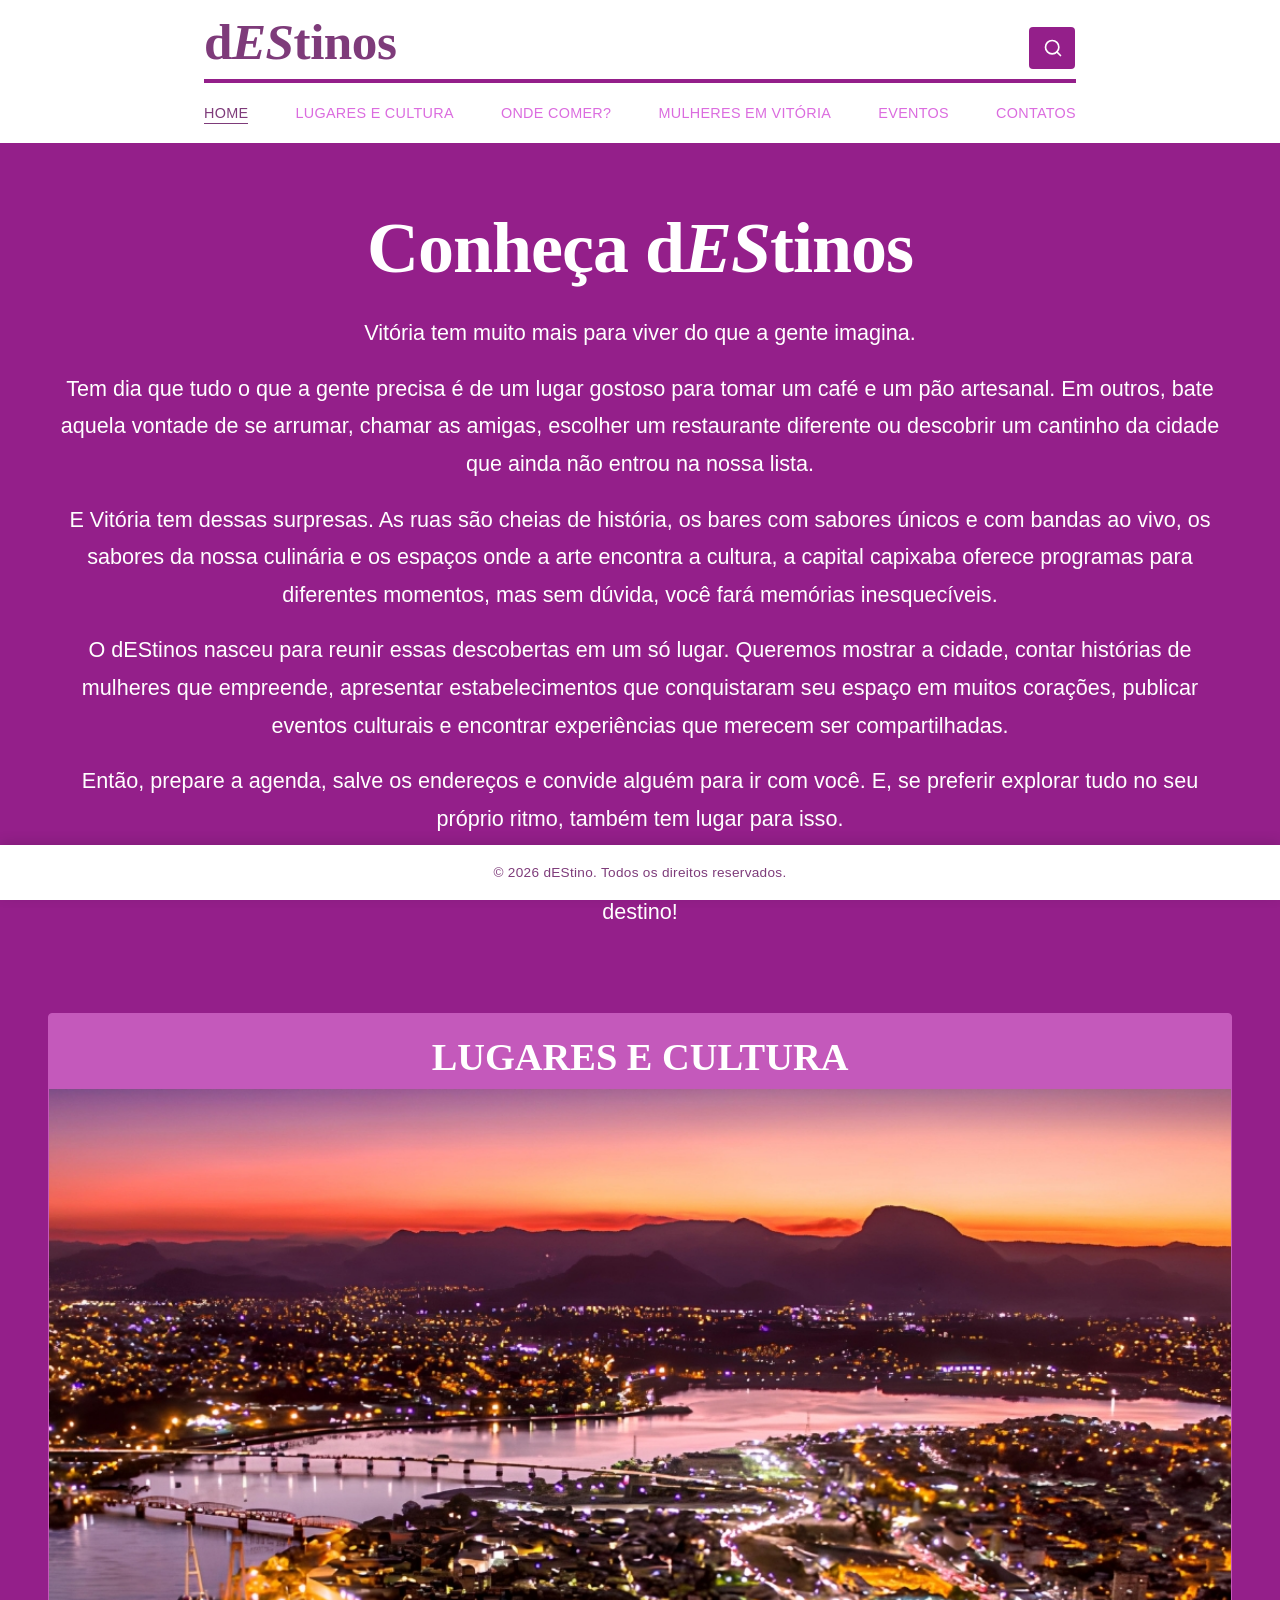
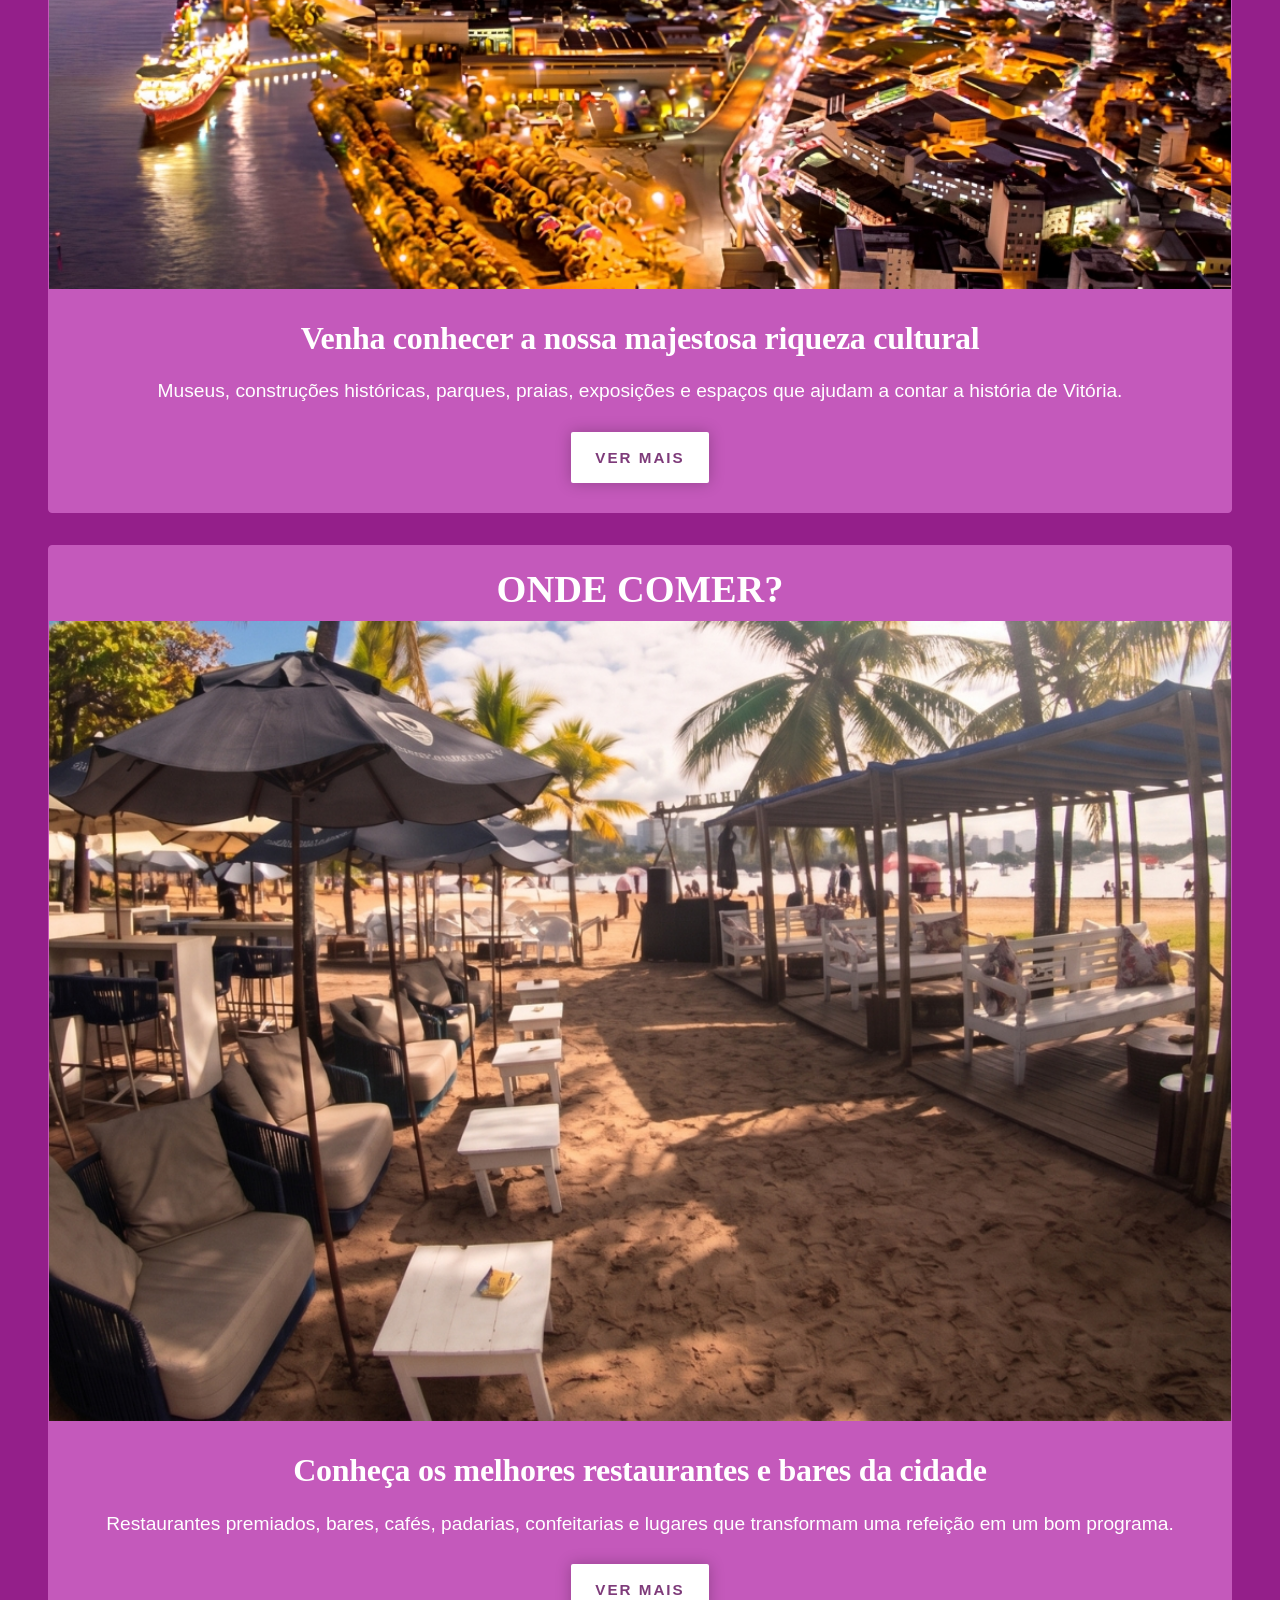
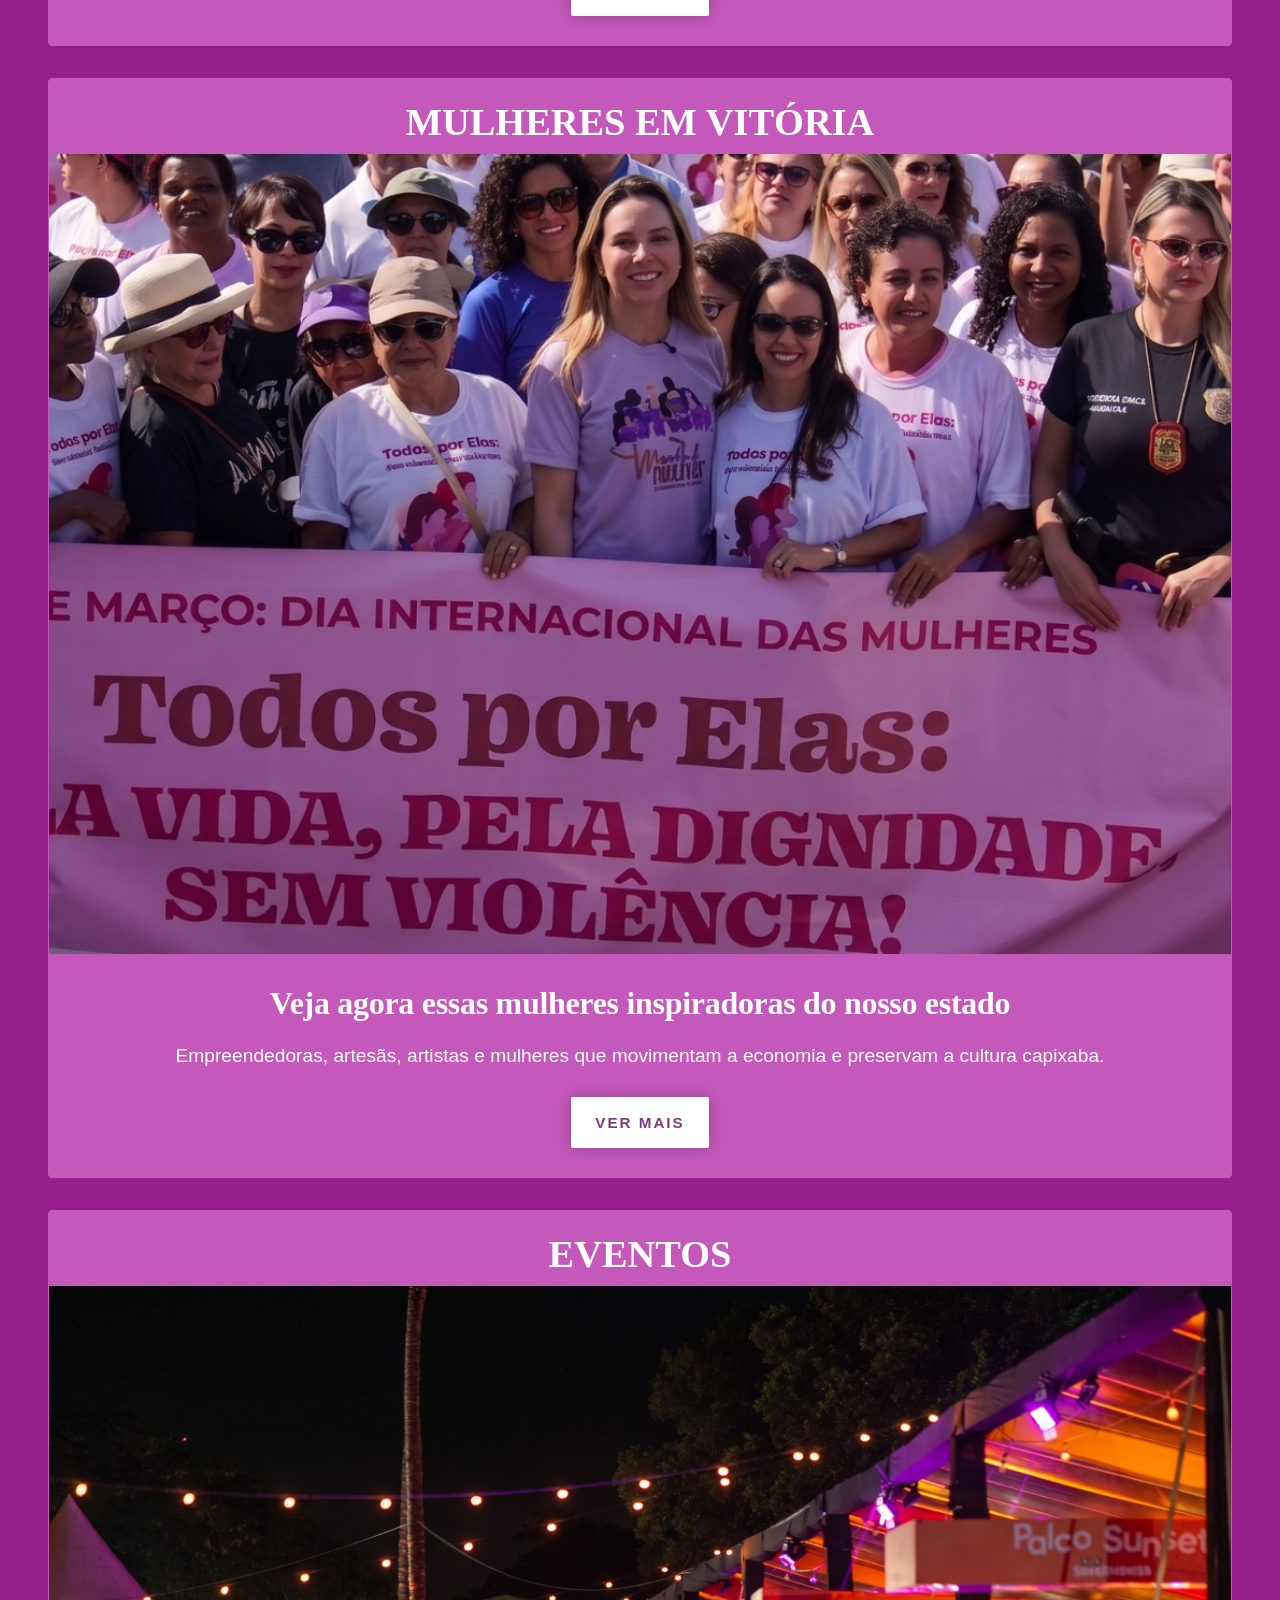
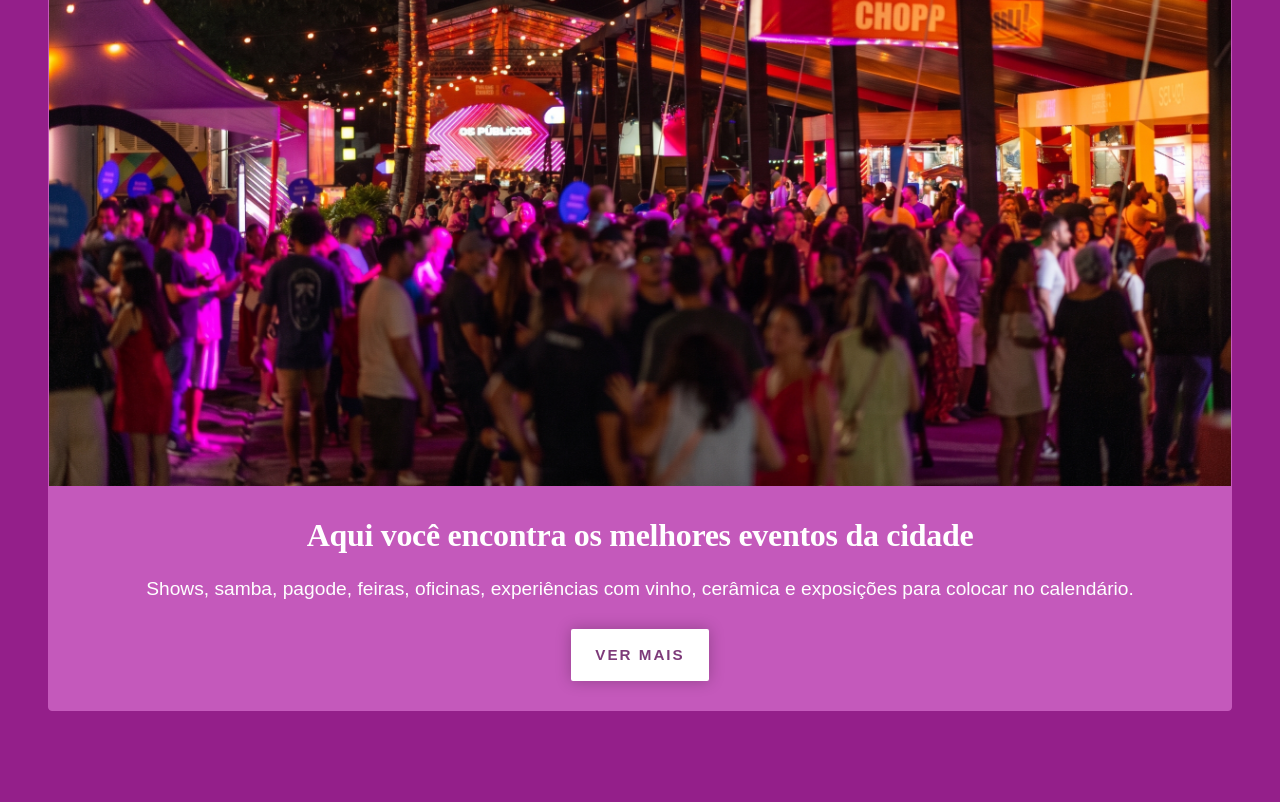
==== commit aed43fdb: "Corrigido: texto principal e titulos em branco sobre o fundo degradê" ====
--- a/index.html
+++ b/index.html
@@ -145,6 +145,7 @@
                     </div>
                 </article>
             </div>
+            <br>
 
         </section>
     </main>
--- a/css/style.css
+++ b/css/style.css
@@ -34,10 +34,8 @@
 body {
     display: flex;
     flex-direction: column;
-
     min-height: 100vh;
     margin: 0;
-
     background: transparent;
     font-family: var(--font-sans);
     line-height: 1.7;
@@ -101,20 +99,15 @@
     right: 0;
     top: 50%;
     transform: translateY(-50%);
-
     display: flex;
     align-items: center;
-
     width: 48px;
     height: 44px;
-
     background: #ffffff;
     border: 1px solid transparent;
     border-radius: 5px;
-
     overflow: hidden;
     z-index: 2000;
-
     transition: width 0.3s ease, border-color 0.3s ease, box-shadow 0.3s ease;
 }
 
@@ -202,7 +195,7 @@
     border-bottom: 1px solid var(--text-primary);
 }
 
-/* --- ESTADO COMPACTO AO ROLAR --- */
+/* Estilo reduzido ao rolar */
 .site-header.header-reduzido {
     padding-top: 0.35rem;
     padding-bottom: 0.35rem;
@@ -325,31 +318,122 @@
     font-weight: 600;
 }
 
+/* --- CARDS DA PÁGINA INICIAL --- */
+.page-title2 {
+    margin: 0;
+    padding: 1.2rem 1rem 0.5rem;
+    color: var(--white-color);
+    font-family: var(--font-serif);
+    font-size: 2.4rem;
+    font-weight: 600;
+    line-height: 1.25;
+    text-align: center;
+}
+
+.grid-cards {
+    display: grid;
+    grid-template-columns: minmax(0, 1fr);
+    gap: 2rem;
+    width: 100%;
+    margin-top: 2rem;
+}
+
+.card {
+    display: flex;
+    flex-direction: column;
+    overflow: hidden;
+    background: var(--card-bg);
+    border: 1px solid var(--card-bg);
+    border-radius: 4px;
+    transition: transform 0.3s ease, box-shadow 0.3s ease;
+}
+
+.card:hover {
+    transform: translateY(-4px);
+    box-shadow: 0 10px 25px rgba(0, 0, 0, 0.1);
+}
+
+.card img,
+.card .img {
+    display: block;
+    width: 100%;
+    height: 800px;
+    margin-top: 0;
+    object-fit: cover;
+}
+
+.card-content {
+    display: flex;
+    flex: 1;
+    flex-direction: column;
+    align-items: center;
+    padding: 1.8rem;
+}
+
+.card-content h3 {
+    margin-bottom: 1rem;
+    color: var(--white-color);
+    font-size: 2rem;
+    letter-spacing: -0.3px;
+    line-height: 1.3;
+    text-align: center;
+}
+
+.card-content p {
+    flex: 1;
+    margin-bottom: 1.5rem;
+    color: var(--white-color);
+    font-size: 1.2rem;
+    line-height: 1.7;
+    text-align: center;
+}
+
+/* --- BOTÕES --- */
+.btn {
+    display: inline-block;
+    align-self: center;
+    padding: 0.8rem 1.5rem;
+    color: var(--text-primary);
+    background: var(--white-color);
+    border-radius: 2px;
+    box-shadow: 0 0 15px rgba(0, 0, 0, 0.25);
+    font-size: 0.95rem;
+    font-weight: bold;
+    letter-spacing: 2px;
+    text-decoration: none;
+    text-transform: uppercase;
+    transition: background 0.3s, transform 0.2s;
+}
+
+.btn:hover {
+    color: var(--white-color);
+    background: var(--accent-es1);
+}
+
 /* =====================================================
-   PÁGINA LUGARES E CULTURA (BLOCO ÚNICO UNIFICADO)
+   PÁGINA LUGARES E CULTURA (EXCLUSIVO DE LUGARES.HTML)
    ===================================================== */
 .places-main {
     padding-top: 3.5rem;
 }
 
-/* Card principal contínuo */
 .places-unified-card {
     width: 100%;
     max-width: 1400px;
     margin: 0 auto;
     padding: 2.5rem 2rem;
-    background: var(--card-bg); /* Fundo lilás contínuo */
+    background: var(--card-bg);
     border: 1px solid rgba(255, 255, 255, 0.18);
     border-radius: 6px;
     box-shadow: 0 0 15px rgba(0, 0, 0, 0.25);
 }
 
-.place-block {
+.places-main .place-block {
     width: 100%;
     padding: 1rem 0;
 }
 
-.place-title {
+.places-main .place-title {
     margin: 0 0 1.4rem;
     color: var(--white-color);
     font-family: var(--font-serif);
@@ -358,7 +442,7 @@
     text-align: center;
 }
 
-.place-content {
+.places-main .place-content {
     display: flex;
     flex-direction: column;
     align-items: center;
@@ -366,17 +450,15 @@
     width: 100%;
 }
 
-.place-image-wrap {
+.places-main .place-image-wrap {
     display: block;
     width: 100%;
     max-width: 900px;
-    min-height: 0;
     margin: 0 auto;
-    padding: 0;
-    text-align: center;
-}
-
-.place-image-wrap img {
+    text-align: center;
+}
+
+.places-main .place-image-wrap img {
     display: block;
     width: 100%;
     height: auto;
@@ -386,7 +468,7 @@
     border-radius: 5px;
 }
 
-.place-image-wrap figcaption {
+.places-main .place-image-wrap figcaption {
     margin-top: 0.55rem;
     color: rgba(255, 255, 255, 0.88);
     font-family: var(--font-sans);
@@ -395,14 +477,14 @@
     text-align: center;
 }
 
-.place-description {
+.places-main .place-description {
     width: 100%;
     padding: 1rem 0 0;
     color: var(--white-color);
     text-align: center;
 }
 
-.place-description h3 {
+.places-main .place-description h3 {
     margin-bottom: 1rem;
     color: var(--white-color);
     font-size: 2rem;
@@ -411,7 +493,7 @@
     text-align: center;
 }
 
-.place-description p {
+.places-main .place-description p {
     width: 100%;
     margin-bottom: 1.2rem;
     color: var(--white-color);
@@ -420,8 +502,7 @@
     text-align: center;
 }
 
-/* Divisor sutil entre os locais */
-.place-divider {
+.places-main .place-divider {
     border: 0;
     height: 1px;
     background: rgba(255, 255, 255, 0.22);
@@ -429,22 +510,22 @@
     width: 95%;
 }
 
-/* --- BLOCO ESTILO BOTÃO (INFO-CARD) --- */
+/* Bloco estilo botão */
 .info-card {
-    display: inline-block;                
-    width: fit-content;              
-    max-width: 100%;                     
-    margin: 1.5rem auto 0 auto;    
+    display: inline-block;
+    width: fit-content;
+    max-width: 100%;
+    margin: 1.5rem auto 0 auto;
     padding: 1.2rem 1.8rem;
-    background-color: var(--white-color); 
-    border-radius: 4px;            
-    box-shadow: 0 0 15px rgba(0, 0, 0, 0.25); 
+    background-color: var(--white-color);
+    border-radius: 4px;
+    box-shadow: 0 0 15px rgba(0, 0, 0, 0.25);
     text-align: center;
 }
 
 .info-card p {
     margin-bottom: 0.5rem !important;
-    color: var(--text-primary) !important; 
+    color: var(--text-primary) !important;
     font-size: 0.95rem !important;
     line-height: 1.6;
 }
@@ -630,7 +711,12 @@
         font-size: 1.15rem;
     }
 
-    .place-image-wrap img {
+    .card img,
+    .card .img {
+        height: 340px;
+    }
+
+    .places-main .place-image-wrap img {
         max-height: 380px;
     }
 }
@@ -643,9 +729,8 @@
     }
 
     .site-header {
-        position: sticky;
-        top: 0;
-        padding: 0.85rem 1rem;
+        position: relative;
+        padding: 1rem;
     }
 
     .menu-toggle {
@@ -727,6 +812,12 @@
         box-shadow: none;
     }
 
+    .card img,
+    .card .img {
+        height: auto;
+        aspect-ratio: 16 / 9;
+    }
+
     .places-main {
         padding-top: 2.2rem;
     }
@@ -735,23 +826,23 @@
         padding: 1.5rem 1rem;
     }
 
-    .place-title {
+    .places-main .place-title {
         font-size: 1.8rem;
     }
 
-    .place-image-wrap img {
+    .places-main .place-image-wrap img {
         aspect-ratio: 16 / 10;
     }
 
-    .place-image-wrap figcaption {
+    .places-main .place-image-wrap figcaption {
         font-size: 0.8rem;
     }
 
-    .place-description h3 {
+    .places-main .place-description h3 {
         font-size: 1.45rem;
     }
 
-    .place-description p {
+    .places-main .place-description p {
         font-size: 0.95rem;
         line-height: 1.7;
     }
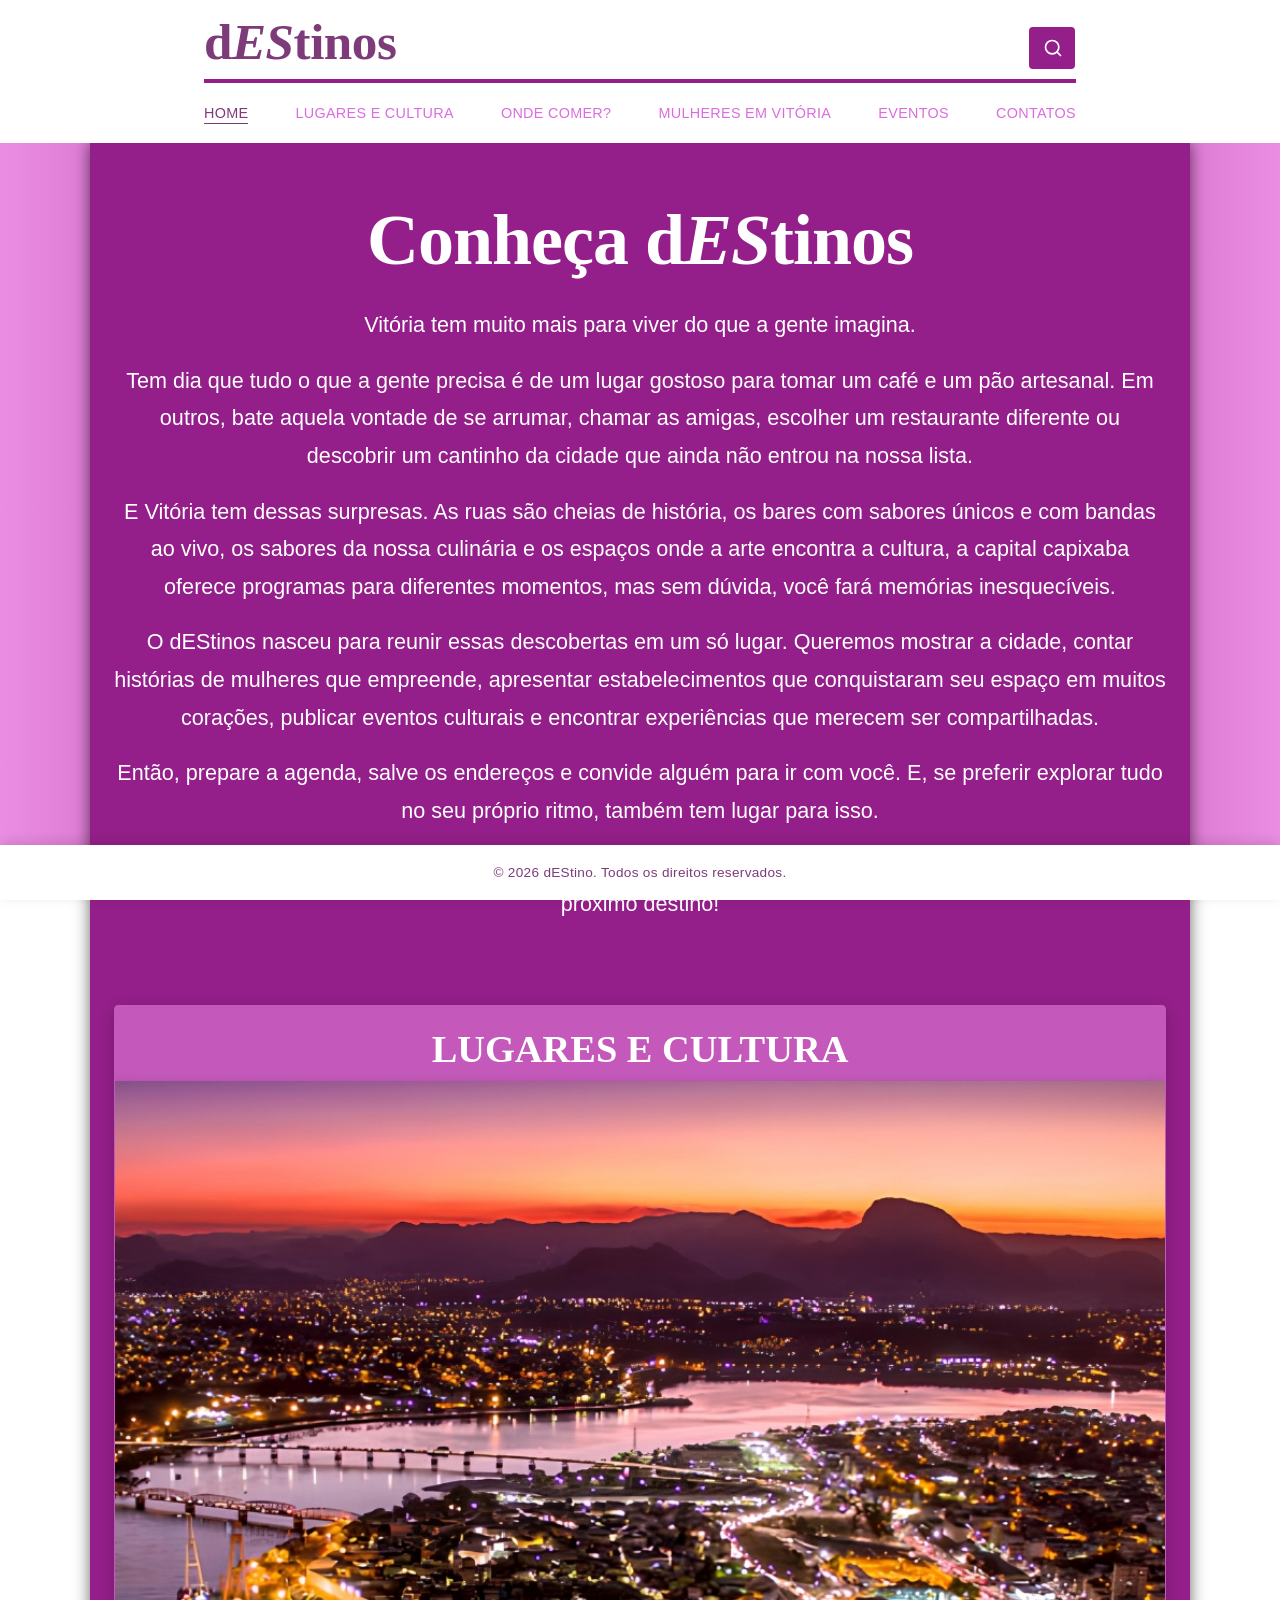
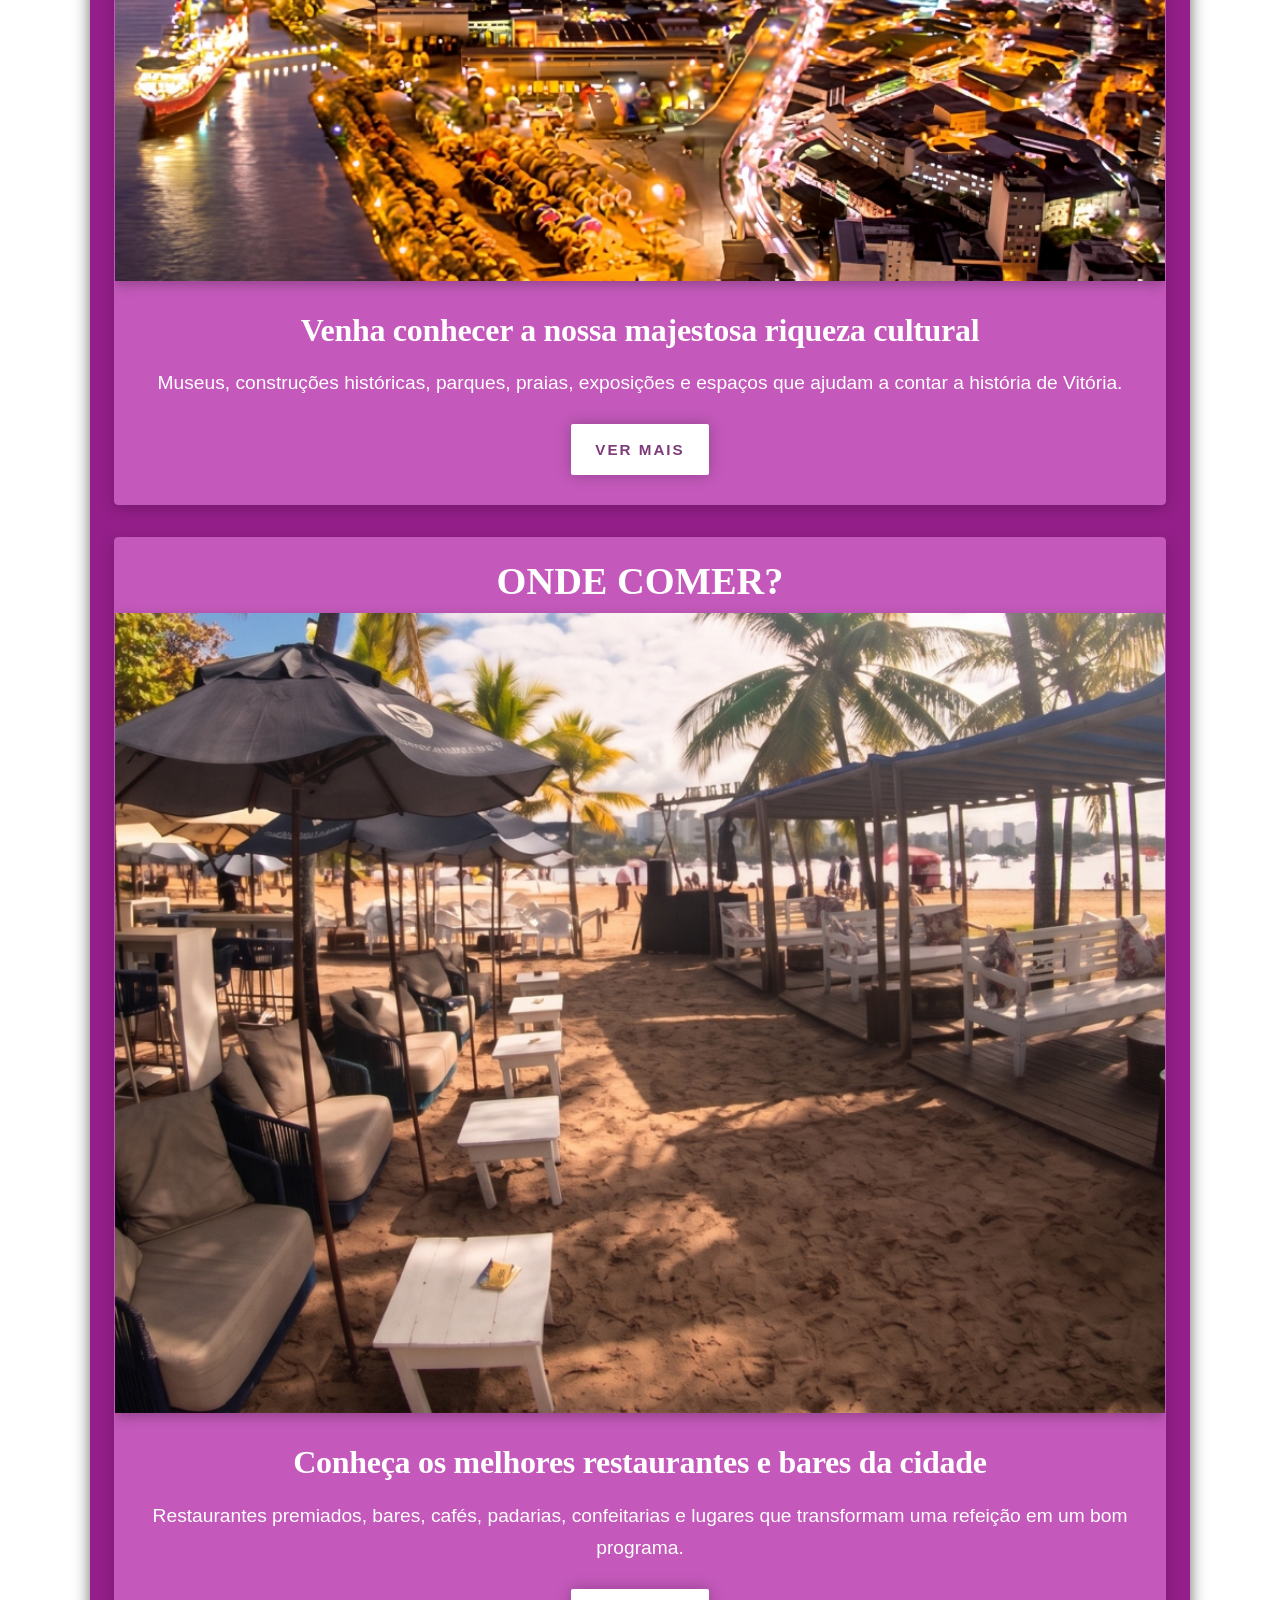
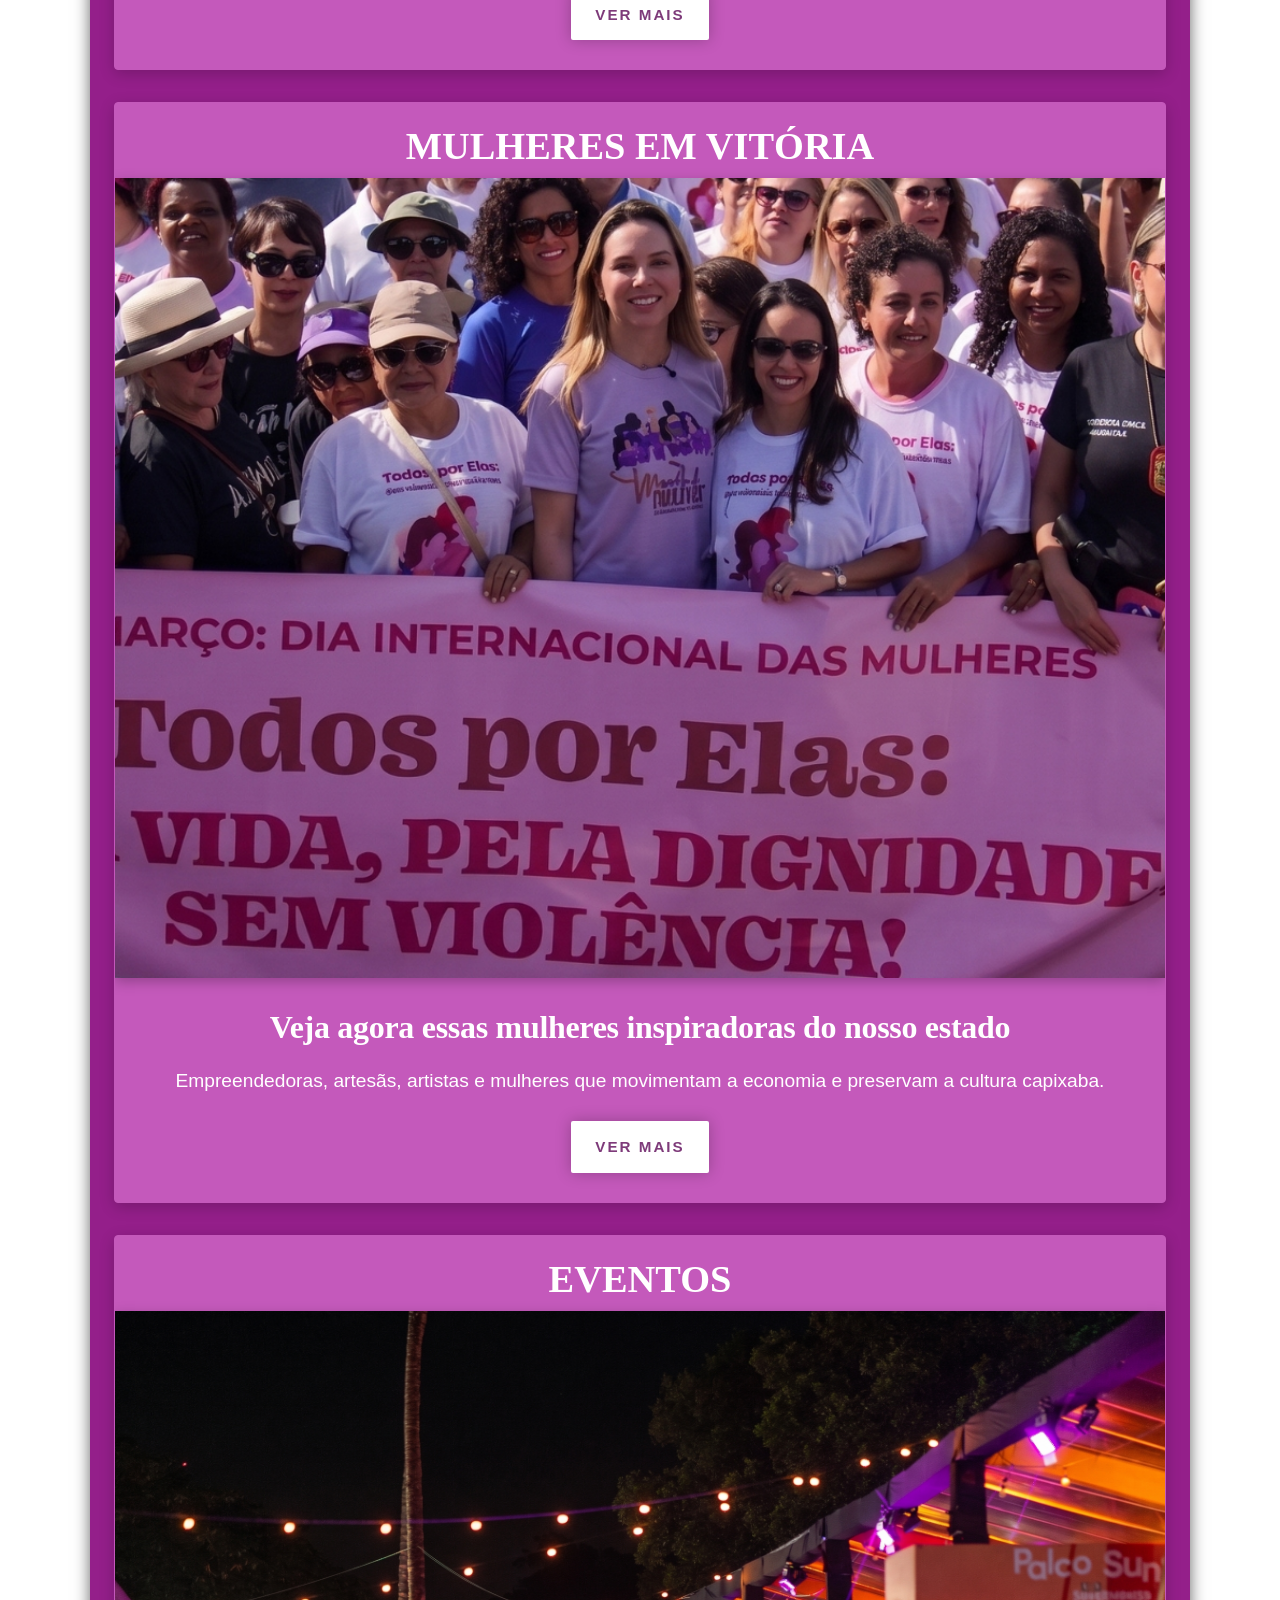
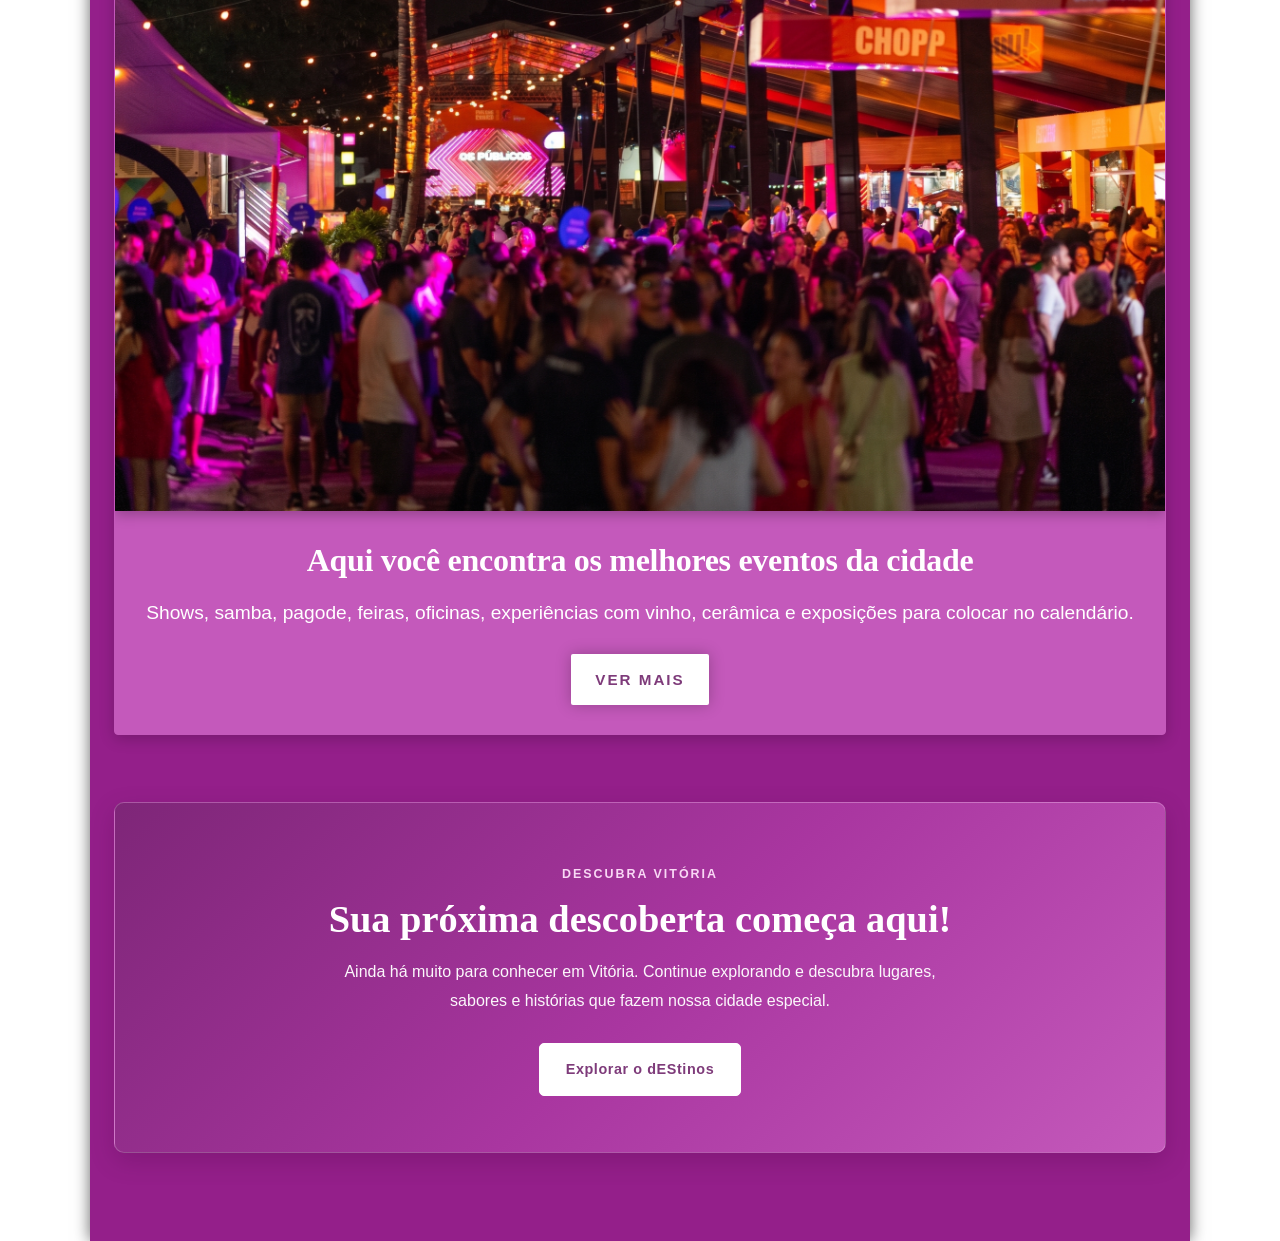
==== commit f938b23b: "Corrigido: texto principal e titulos em branco sobre o fundo degradê" ====
--- a/index.html
+++ b/index.html
@@ -148,6 +148,19 @@
             <br>
 
         </section>
+
+        <!-- CHAMADA FINAL DA HOME -->
+        <section class="home-cta" aria-labelledby="homeCtaTitle">
+            <div class="home-cta-content">
+                <span class="home-cta-eyebrow">DESCUBRA VITÓRIA</span>
+                <h2 id="homeCtaTitle">Sua próxima descoberta começa aqui!</h2>
+                <p>
+                    Ainda há muito para conhecer em Vitória. Continue explorando e descubra
+                    lugares, sabores e histórias que fazem nossa cidade especial.
+                </p>
+                <a href="lugares.html" class="home-cta-button">Explorar o dEStinos</a>
+            </div>
+        </section>
     </main>
 
     <footer class="footer">
--- a/css/style.css
+++ b/css/style.css
@@ -238,6 +238,8 @@
 /* --- BOTÃO VOLTAR AO INÍCIO --- */
 #btnVoltarInicio {
     display: none;
+    align-items: center;
+    justify-content: center;
     position: fixed;
     right: 22px;
     bottom: 75px;
@@ -253,6 +255,8 @@
     font-size: 1.8rem;
     font-weight: bold;
     cursor: pointer;
+    pointer-events: auto;
+    touch-action: manipulation;
     transition: background-color 0.3s, transform 0.2s;
 }
 
@@ -266,10 +270,10 @@
     display: block;
     flex: 1 0 auto;
     width: 100%;
-    max-width: 2000px;
+    max-width: 1100px;
     min-height: 0;
     margin: 0 auto;
-    padding: 4rem 3rem;
+    padding: 3.5rem 1.5rem;
     background: var(--accent-es1);
     box-shadow: 0 0 15px rgba(0, 0, 0, 0.6);
 }
@@ -345,12 +349,13 @@
     background: var(--card-bg);
     border: 1px solid var(--card-bg);
     border-radius: 4px;
+    box-shadow: 0 4px 15px rgba(0, 0, 0, 0.2);
     transition: transform 0.3s ease, box-shadow 0.3s ease;
 }
 
 .card:hover {
     transform: translateY(-4px);
-    box-shadow: 0 10px 25px rgba(0, 0, 0, 0.1);
+    box-shadow: 0 10px 25px rgba(0, 0, 0, 0.35);
 }
 
 .card img,
@@ -360,6 +365,7 @@
     height: 800px;
     margin-top: 0;
     object-fit: cover;
+    box-shadow: 0 4px 12px rgba(0, 0, 0, 0.25);
 }
 
 .card-content {
@@ -419,7 +425,7 @@
 
 .places-unified-card {
     width: 100%;
-    max-width: 1400px;
+    max-width: 100%; 
     margin: 0 auto;
     padding: 2.5rem 2rem;
     background: var(--card-bg);
@@ -466,6 +472,7 @@
     aspect-ratio: 16 / 9;
     object-fit: cover;
     border-radius: 5px;
+    box-shadow: 0 6px 18px rgba(0, 0, 0, 0.3);
 }
 
 .places-main .place-image-wrap figcaption {
@@ -550,7 +557,7 @@
    ===================================================== */
 .related-section {
     width: 100%;
-    max-width: 1400px;
+    max-width: 100%;
     margin: 5rem auto 2rem auto;
     padding-top: 2rem;
     border-top: 1px solid rgba(255, 255, 255, 0.25);
@@ -593,6 +600,7 @@
     width: 100%;
     height: 160px;
     overflow: hidden;
+    box-shadow: 0 3px 10px rgba(0, 0, 0, 0.2);
 }
 
 .related-img-wrap img {
@@ -666,6 +674,108 @@
 }
 
 /* =====================================================
+   PÁGINA ONDE COMER (LAYOUT EDITORIAL ZIG-ZAG)
+   ===================================================== */
+.food-main {
+    padding-top: 3.5rem;
+}
+
+.food-list {
+    display: flex;
+    flex-direction: column;
+    gap: 3rem;
+    width: 100%;
+    max-width: 100%;
+    margin: 0 auto;
+}
+
+.food-item {
+    display: grid;
+    grid-template-columns: 1fr 1fr;
+    gap: 2.5rem;
+    align-items: center;
+    background: var(--card-bg);
+    padding: 2rem;
+    border-radius: 6px;
+    border: 1px solid rgba(255, 255, 255, 0.18);
+    box-shadow: 0 4px 15px rgba(0, 0, 0, 0.2);
+}
+
+.food-item.reverse .food-img-wrap {
+    order: 2;
+}
+
+.food-item.reverse .food-info {
+    order: 1;
+}
+
+.food-img-wrap {
+    position: relative;
+    width: 100%;
+    height: 380px;
+    border-radius: 6px;
+    overflow: hidden;
+    box-shadow: 0 6px 18px rgba(0, 0, 0, 0.3);
+}
+
+.food-img-wrap img {
+    width: 100%;
+    height: 100%;
+    object-fit: cover;
+}
+
+.food-tag {
+    position: absolute;
+    top: 1rem;
+    left: 1rem;
+    background: var(--white-color);
+    color: var(--text-primary);
+    font-size: 0.75rem;
+    font-weight: bold;
+    letter-spacing: 1px;
+    padding: 0.4rem 0.8rem;
+    border-radius: 3px;
+    text-transform: uppercase;
+    box-shadow: 0 2px 8px rgba(0,0,0,0.3);
+}
+
+.food-info {
+    color: var(--white-color);
+    text-align: left;
+}
+
+.food-info h2 {
+    font-family: var(--font-serif);
+    font-size: 2.2rem;
+    margin-bottom: 0.6rem;
+    color: var(--white-color);
+}
+
+.food-highlight {
+    font-size: 1.1rem;
+    font-weight: 600;
+    margin-bottom: 1rem;
+    color: rgba(255, 255, 255, 0.95);
+    line-height: 1.5;
+}
+
+.food-info p {
+    font-size: 1rem;
+    line-height: 1.6;
+    margin-bottom: 1rem;
+    color: var(--white-color);
+}
+
+.food-recommendation {
+    background: rgba(255, 255, 255, 0.15);
+    border-left: 4px solid var(--white-color);
+    padding: 0.8rem 1rem;
+    margin: 1.2rem 0;
+    font-size: 0.95rem;
+    border-radius: 0 4px 4px 0;
+}
+
+/* =====================================================
    RESPONSIVIDADE (TABLETS E CELULARES)
    ===================================================== */
 @media (max-width: 992px) {
@@ -719,6 +829,26 @@
     .places-main .place-image-wrap img {
         max-height: 380px;
     }
+
+    .food-item,
+    .food-item.reverse {
+        grid-template-columns: 1fr;
+        gap: 1.5rem;
+        padding: 1.5rem;
+    }
+
+    .food-item.reverse .food-img-wrap,
+    .food-item.reverse .food-info {
+        order: initial;
+    }
+
+    .food-img-wrap {
+        height: 260px;
+    }
+
+    .food-info h2 {
+        font-size: 1.8rem;
+    }
 }
 
 @media (max-width: 600px) {
@@ -728,9 +858,18 @@
         background-size: cover;
     }
 
+    .site-header.header-reduzido .menu-toggle span {
+        width: 20px !important;
+        height: 2px !important;
+        margin: 3.5px 0 !important;
+    }
+
     .site-header {
-        position: relative;
+        position: sticky !important; /* Força o cabeçalho a ficar grudado no topo */
+        top: 0 !important;
+        z-index: 3000;
         padding: 1rem;
+        background: #ffffff;
     }
 
     .menu-toggle {
@@ -859,4 +998,469 @@
     .related-img-wrap {
         height: 140px;
     }
-}+
+    /* Mantém a barra de pesquisa visível e ajustada quando o header for reduzido no scroll */
+    .site-header.header-reduzido .header-search-bar {
+        top: 0.35rem !important;
+        width: 34px !important;
+        height: 30px !important;
+    }
+
+    .site-header.header-reduzido .header-search-bar button {
+        flex: 0 0 34px !important;
+        width: 34px !important;
+        min-width: 34px !important;
+        height: 30px !important;
+    }
+
+    .site-header.header-reduzido .header-search-bar.search-open {
+        width: calc(100% - 2rem) !important;
+        right: 1rem !important;
+        left: 1rem !important;
+        height: 38px !important;
+        z-index: 3005;
+    }
+
+    .site-header.header-reduzido .header-search-bar.search-open input {
+        width: auto !important;
+        padding: 0 0.8rem !important;
+        opacity: 1 !important;
+        pointer-events: auto !important;
+        font-size: 0.9rem !important;
+    }
+
+    .header-search-bar.search-open {
+        transition: none !important;
+    }
+}
+
+/* =====================================================
+   LAYOUT EXCLUSIVO: PÁGINA MULHERES EM VITÓRIA
+   ===================================================== */
+
+.women-mosaic-container {
+    width: 100%;
+    max-width: 1400px;
+    margin: 0 auto;
+    display: flex;
+    flex-direction: column;
+    gap: 3rem;
+}
+
+/* Destaque Principal (Capa) */
+.mosaic-featured {
+    display: grid;
+    grid-template-columns: 1.2fr 1fr;
+    background: var(--card-bg);
+    border: 1px solid rgba(255, 255, 255, 0.18);
+    border-radius: 8px;
+    overflow: hidden;
+    box-shadow: 0 6px 20px rgba(0, 0, 0, 0.25);
+}
+
+.mosaic-img-box {
+    position: relative; /* Fundamental para o truque funcionar */
+    width: 100%;
+    height: 100%;
+    min-height: 420px;
+    overflow: hidden;
+}
+
+.mosaic-img-box img {
+    position: absolute; /* Impede a imagem de esticar a altura do cartão */
+    top: 0;
+    left: 0;
+    width: 100%;
+    height: 100%;
+    object-fit: cover;
+    transition: transform 0.5s ease;
+}
+
+.mosaic-featured:hover .mosaic-img-box img {
+    transform: scale(1.03);
+}
+
+.mosaic-text-box {
+    padding: 3rem;
+    display: flex;
+    flex-direction: column;
+    justify-content: center;
+    background: var(--card-bg);
+    color: var(--white-color);
+}
+
+.mosaic-badge {
+    display: inline-block;
+    background: var(--white-color);
+    color: var(--text-primary);
+    font-size: 0.75rem;
+    font-weight: bold;
+    text-transform: uppercase;
+    letter-spacing: 1.5px;
+    padding: 0.3rem 0.8rem;
+    border-radius: 3px;
+    margin-bottom: 1rem;
+    width: fit-content;
+}
+
+.mosaic-text-box h2 {
+    font-family: var(--font-serif);
+    font-size: 2.4rem;
+    line-height: 1.2;
+    margin-bottom: 1rem;
+    color: var(--white-color);
+}
+
+.mosaic-text-box p {
+    font-size: 1.1rem;
+    line-height: 1.6;
+    margin-bottom: 1.8rem;
+    color: rgba(255, 255, 255, 0.9);
+}
+
+.mosaic-btn {
+    display: inline-block;
+    width: fit-content;
+    padding: 0.7rem 1.4rem;
+    background: var(--white-color);
+    color: var(--text-primary);
+    font-weight: bold;
+    font-size: 0.85rem;
+    letter-spacing: 1px;
+    text-transform: uppercase;
+    text-decoration: none;
+    border-radius: 3px;
+    transition: background 0.3s, color 0.3s;
+}
+
+.mosaic-btn:hover {
+    background: var(--accent-es1);
+    color: var(--white-color);
+}
+
+/* Grade Secundária */
+.mosaic-grid {
+    display: grid;
+    grid-template-columns: repeat(2, 1fr);
+    gap: 2rem;
+}
+
+.mosaic-card {
+    background: var(--card-bg);
+    border: 1px solid rgba(255, 255, 255, 0.18);
+    border-radius: 6px;
+    overflow: hidden;
+    box-shadow: 0 4px 15px rgba(0, 0, 0, 0.2);
+    display: flex;
+    flex-direction: column;
+    transition: transform 0.3s ease;
+}
+
+.mosaic-card:hover {
+    transform: translateY(-4px);
+}
+
+.mosaic-card-img {
+    width: 100%;
+    height: 240px;
+    overflow: hidden;
+}
+
+.mosaic-card-img img {
+    width: 100%;
+    height: 100%;
+    object-fit: cover;
+    transition: transform 0.4s ease;
+}
+
+.mosaic-card:hover .mosaic-card-img img {
+    transform: scale(1.05);
+}
+
+.mosaic-card-content {
+    padding: 2rem;
+    display: flex;
+    flex-direction: column;
+    flex: 1;
+}
+
+.mosaic-tag {
+    font-size: 0.75rem;
+    font-weight: bold;
+    text-transform: uppercase;
+    letter-spacing: 1px;
+    color: rgba(255, 255, 255, 0.8);
+    margin-bottom: 0.5rem;
+}
+
+.mosaic-card-content h3 {
+    font-family: var(--font-serif);
+    font-size: 1.8rem;
+    margin-bottom: 0.8rem;
+    color: var(--white-color);
+}
+
+.mosaic-card-content p {
+    font-size: 1.05rem;
+    line-height: 1.6;
+    color: rgba(255, 255, 255, 0.9);
+}
+
+/* Responsividade para Tablets e Celulares */
+@media (max-width: 900px) {
+    .mosaic-featured {
+        grid-template-columns: 1fr;
+    }
+    .mosaic-img-box {
+        height: 280px;
+    }
+    .mosaic-text-box {
+        padding: 2rem 1.5rem;
+    }
+    .mosaic-grid {
+        grid-template-columns: 1fr;
+    }
+}
+.food-img-wrap {
+height: auto !important;
+overflow: visible !important;
+background: transparent !important;
+box-shadow: none !important;
+}
+
+.food-img-wrap img {
+width: 100%;
+height: 380px;
+object-fit: cover;
+border-radius: 6px;
+box-shadow: 0 6px 18px rgba(0, 0, 0, 0.3);
+}
+
+.food-img-wrap figcaption {
+margin-top: 0.55rem;
+color: rgba(255, 255, 255, 0.88);
+font-family: var(--font-sans);
+font-size: 0.9rem;
+line-height: 1.5;
+text-align: center;
+background: transparent;
+padding: 0;
+}
+
+@media (max-width: 900px) {
+.food-img-wrap img {
+height: 260px;
+}
+}
+
+.mosaic-gallery {
+    display: flex;
+    flex-direction: column;
+    gap: 1.5rem;
+    padding: 3rem 0 3rem 3rem; 
+    height: 100%;
+    background: transparent;
+}
+
+.mosaic-gallery img {
+    width: 100%;
+    flex: 1; 
+    min-height: 250px;
+    object-fit: cover;
+    border-radius: 6px;
+    box-shadow: 0 4px 10px rgba(0,0,0,0.3);
+    transition: transform 0.4s ease;
+}
+
+.mosaic-gallery img:hover {
+    transform: scale(1.03);
+}
+
+/* Responsividade para o celular */
+@media (max-width: 900px) {
+    .mosaic-gallery {
+        flex-direction: row;
+        overflow-x: auto;
+        padding: 1.5rem;
+        scroll-snap-type: x mandatory;
+    }
+    .mosaic-gallery img {
+        width: 85%;
+        flex-shrink: 0;
+        scroll-snap-align: center;
+    }
+}
+
+/* =====================================================
+   ESTILO ESPECIAL: CARD DAS PANELEIRAS
+   ===================================================== */
+.paneleiras-especial-card {
+    display: grid;
+    grid-template-columns: 1fr 1.2fr;
+    background: var(--card-bg);
+    border: 1px solid rgba(255, 255, 255, 0.18);
+    border-radius: 8px;
+    overflow: hidden;
+    box-shadow: 0 6px 20px rgba(0, 0, 0, 0.25);
+    margin-top: 1.5rem;
+}
+
+.paneleiras-galeria {
+    display: flex;
+    flex-direction: column;
+    justify-content: center; 
+    gap: 1.5rem;
+    padding: 2.5rem;
+    background: transparent;
+}
+
+.paneleiras-galeria img {
+    width: 100%;
+    height: 280px;
+    object-fit: cover;
+    border-radius: 6px;
+    box-shadow: 0 4px 10px rgba(0,0,0,0.3);
+    transition: transform 0.4s ease;
+}
+
+.paneleiras-galeria img:hover {
+    transform: scale(1.02);
+}
+
+.paneleiras-texto {
+    padding: 3rem;
+    display: flex;
+    flex-direction: column;
+    justify-content: flex-start;
+    color: #ffffff;
+}
+
+.paneleiras-texto h2 {
+    font-family: var(--font-serif);
+    font-size: 2.2rem;
+    line-height: 1.2;
+    margin-bottom: 1.5rem;
+    color: #ffffff;
+}
+
+.paneleiras-texto p {
+    font-size: 1.05rem;
+    line-height: 1.7;
+    margin-bottom: 1.2rem;
+    color: rgba(255, 255, 255, 0.95);
+}
+
+/* Responsividade para celulares e tablets */
+@media (max-width: 900px) {
+    .paneleiras-especial-card {
+        grid-template-columns: 1fr;
+    }
+    .paneleiras-galeria {
+        padding: 1.5rem;
+        flex-direction: row;
+        overflow-x: auto;
+        scroll-snap-type: x mandatory;
+    }
+    .paneleiras-galeria img {
+        width: 85%;
+        height: 240px;
+        flex-shrink: 0;
+        scroll-snap-align: center;
+    }
+    .paneleiras-texto {
+        padding: 2rem 1.5rem;
+    }
+}
+
+.mosaic-card-content p,
+.mosaic-text-box p,
+.paneleiras-texto p {
+    margin-bottom: 1rem;
+}
+
+/* =====================================================
+   CHAMADA FINAL DA HOME
+===================================================== */
+.home-cta {
+    position: relative;
+    display: flex;
+    justify-content: center;
+    align-items: center;
+    width: 100%;
+    margin: 2.5rem auto 2rem;
+    padding: 3.5rem 2rem;
+    overflow: hidden;
+    text-align: center;
+    color: var(--white-color);
+    background: linear-gradient(135deg, #7e2678 0%, #a936a0 52%, #c459bb 100%);
+    border: 1px solid rgba(255, 255, 255, 0.2);
+    border-radius: 10px;
+    box-shadow: 0 8px 24px rgba(65, 0, 58, 0.22);
+}
+
+.home-cta-content {
+    width: 100%;
+    max-width: 720px;
+    margin: 0 auto;
+}
+
+.home-cta-eyebrow {
+    display: inline-block;
+    margin-bottom: 0.65rem;
+    color: #f9d8f5;
+    font-size: 0.78rem;
+    font-weight: 700;
+    letter-spacing: 0.16em;
+}
+
+.home-cta h2 {
+    margin: 0 0 1rem;
+    color: #ffffff;
+    font-family: var(--font-serif);
+    font-size: clamp(1.7rem, 3vw, 2.5rem);
+    line-height: 1.2;
+}
+
+.home-cta p {
+    max-width: 650px;
+    margin: 0 auto 1.7rem;
+    color: rgba(255, 255, 255, 0.96);
+    font-size: 1rem;
+    line-height: 1.8;
+}
+
+.home-cta-button {
+    display: inline-block;
+    padding: 0.85rem 1.6rem;
+    color: var(--text-primary);
+    background: #ffffff;
+    border: 1px solid #ffffff;
+    border-radius: 5px;
+    font-size: 0.9rem;
+    font-weight: 700;
+    letter-spacing: 0.04em;
+    text-decoration: none;
+    transition: transform 0.25s ease, background 0.25s ease, color 0.25s ease;
+}
+
+.home-cta-button:hover {
+    color: #ffffff;
+    background: transparent;
+    transform: translateY(-3px);
+}
+
+@media (max-width: 600px) {
+    .home-cta {
+        margin: 1.5rem auto;
+        padding: 2.5rem 1.25rem;
+    }
+
+    .home-cta p {
+        font-size: 0.92rem;
+    }
+
+    .home-cta-button {
+        width: 100%;
+        max-width: 260px;
+    }
+}
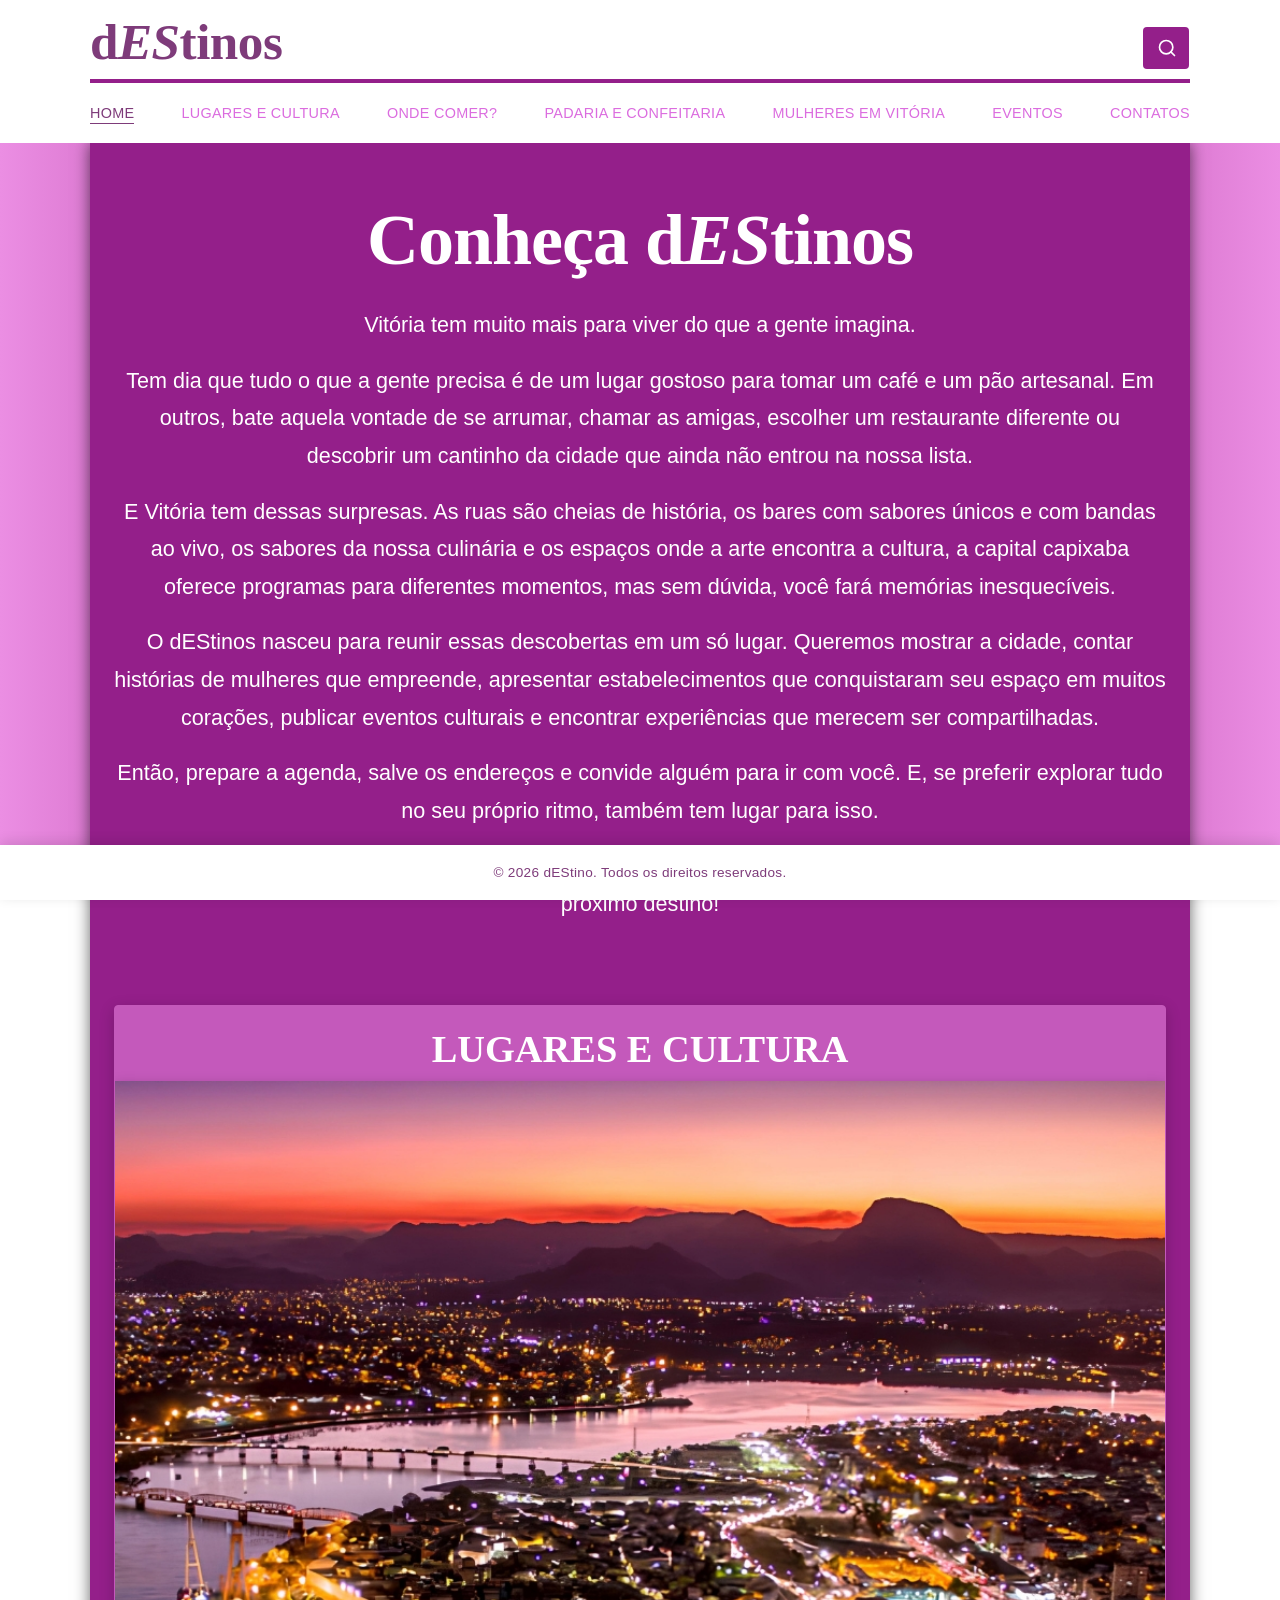
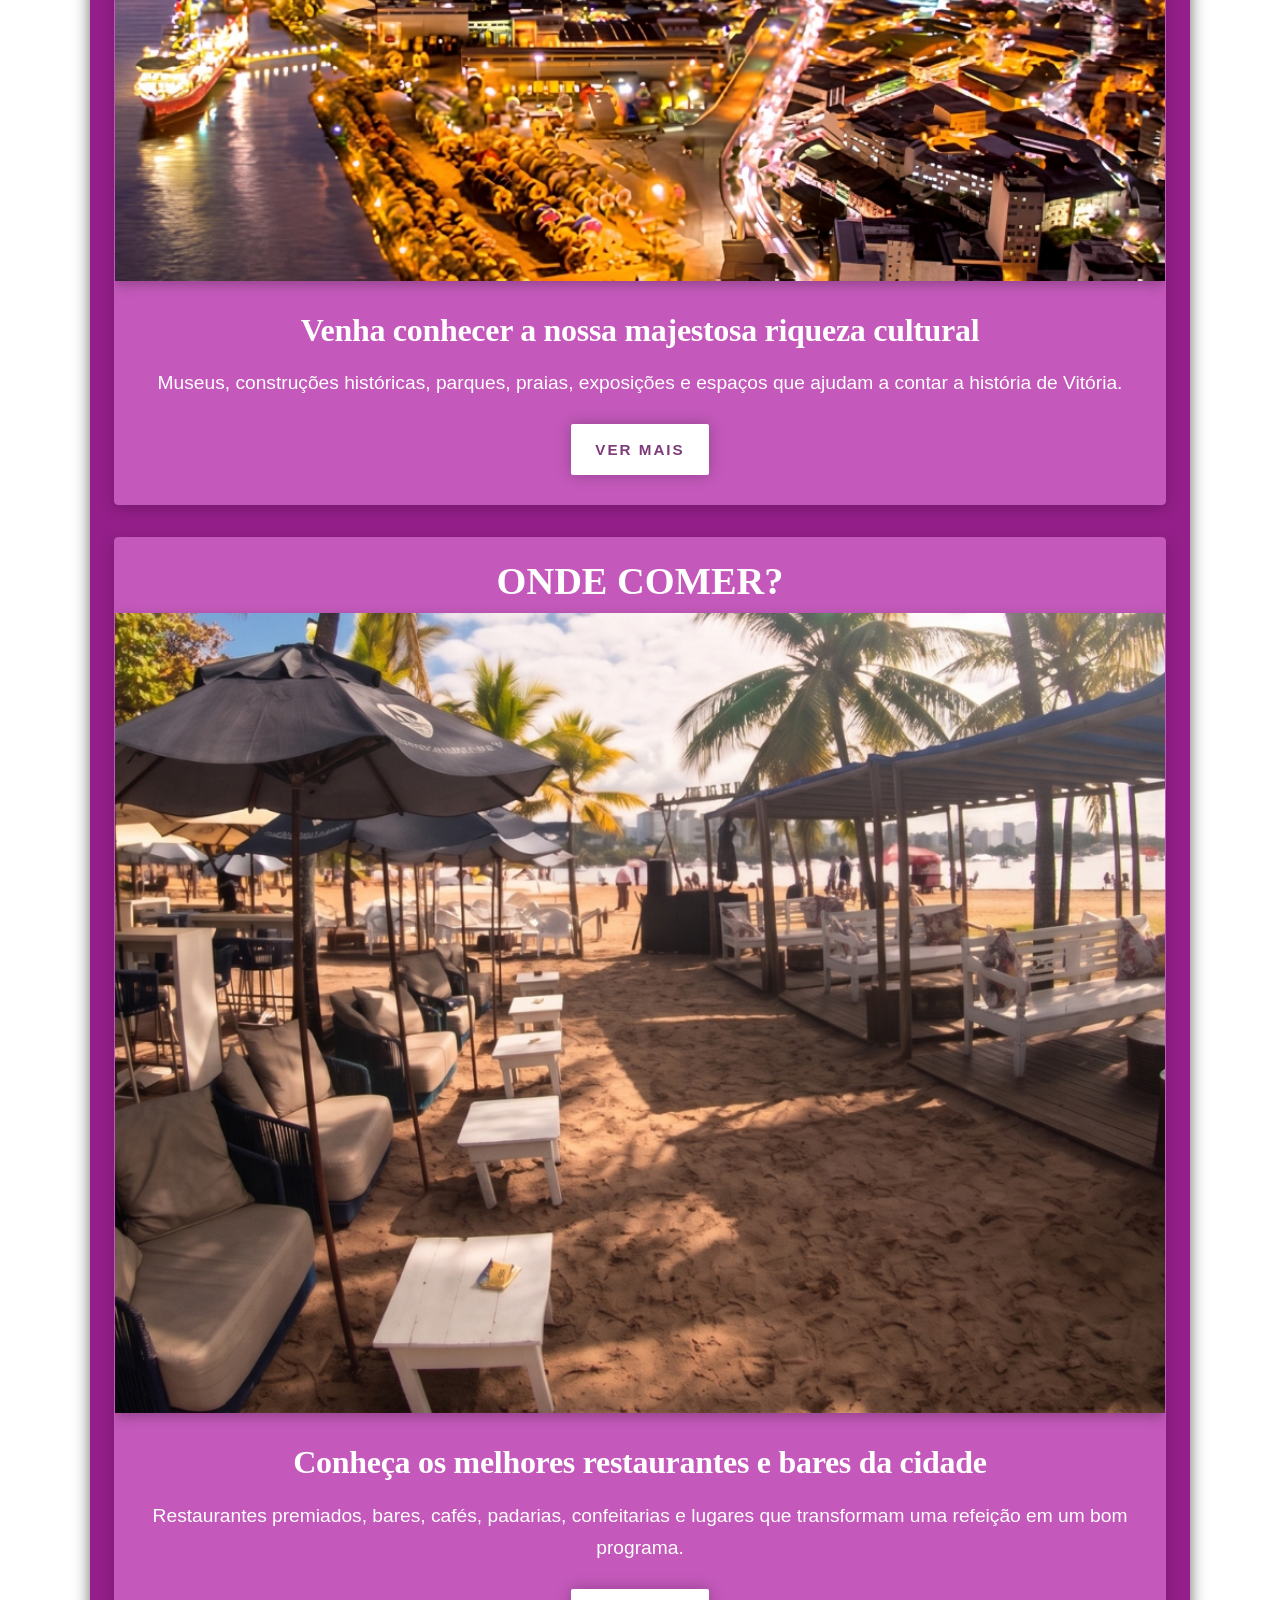
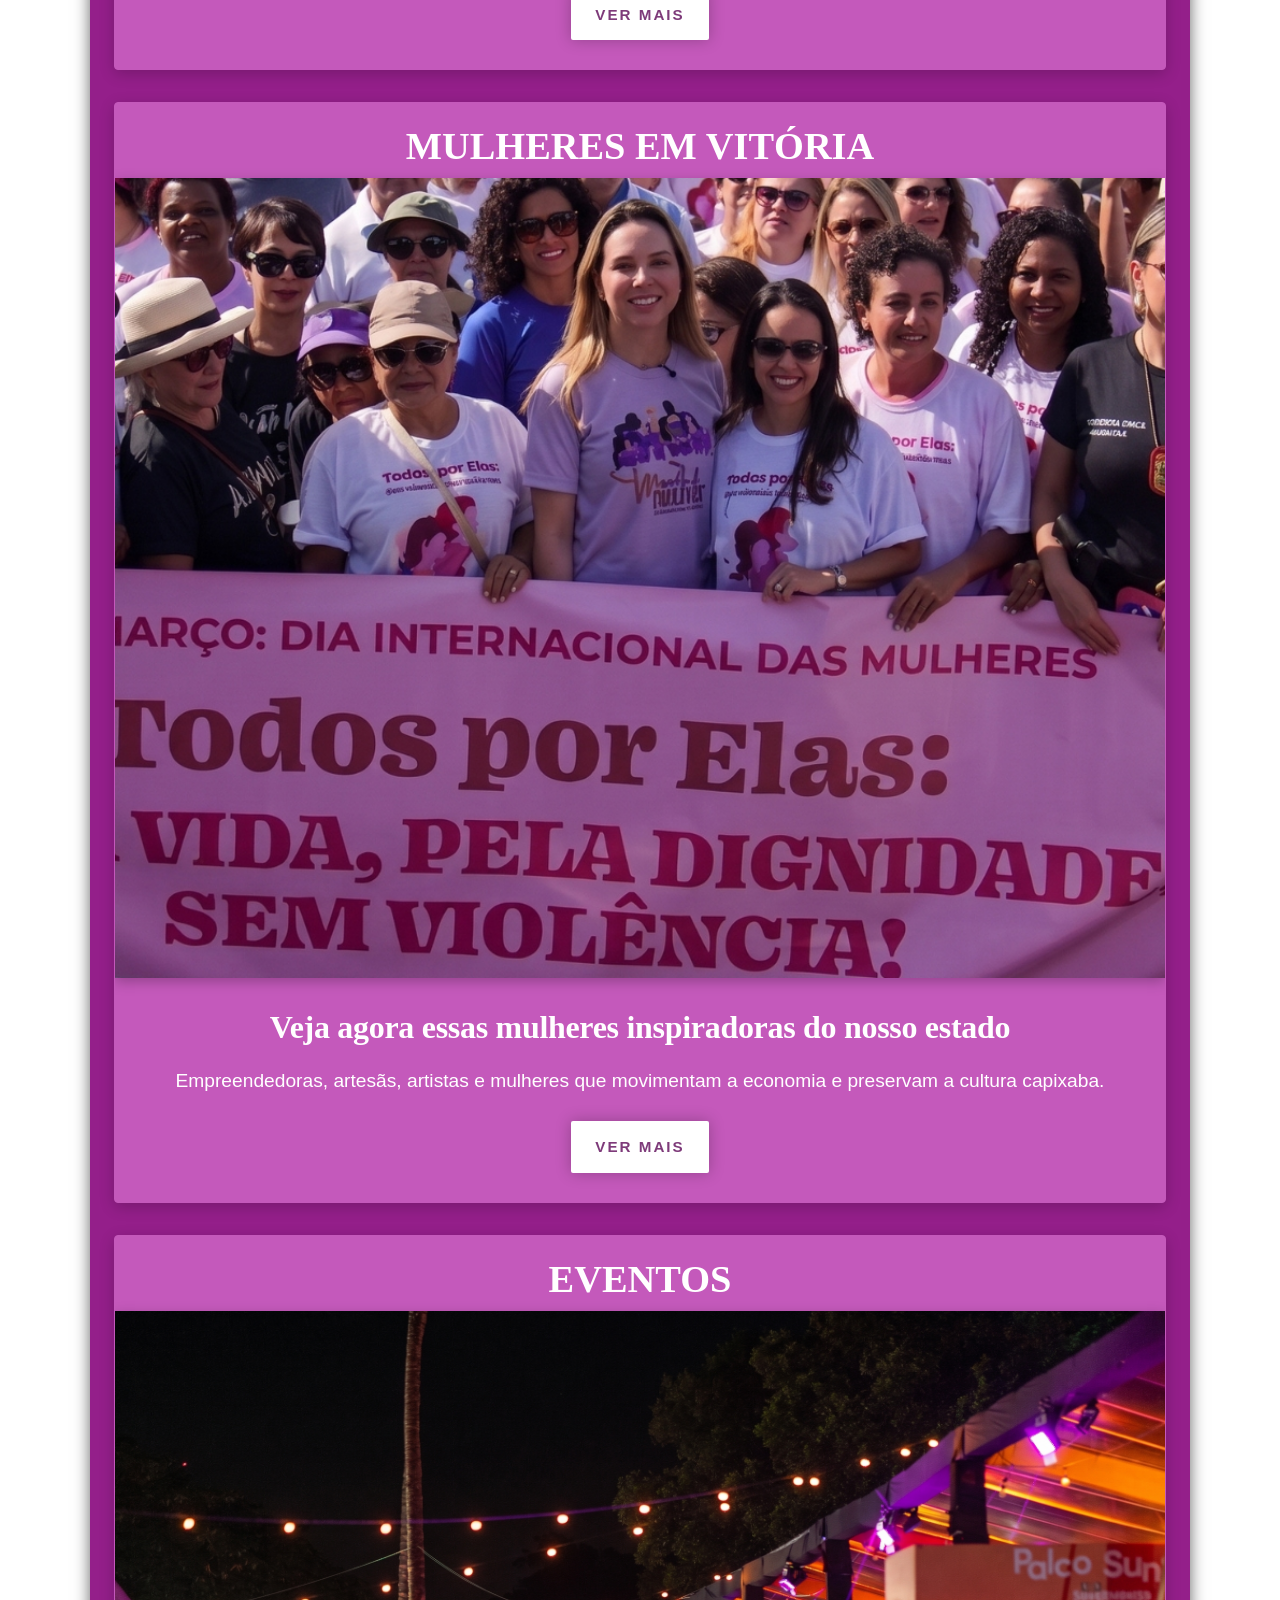
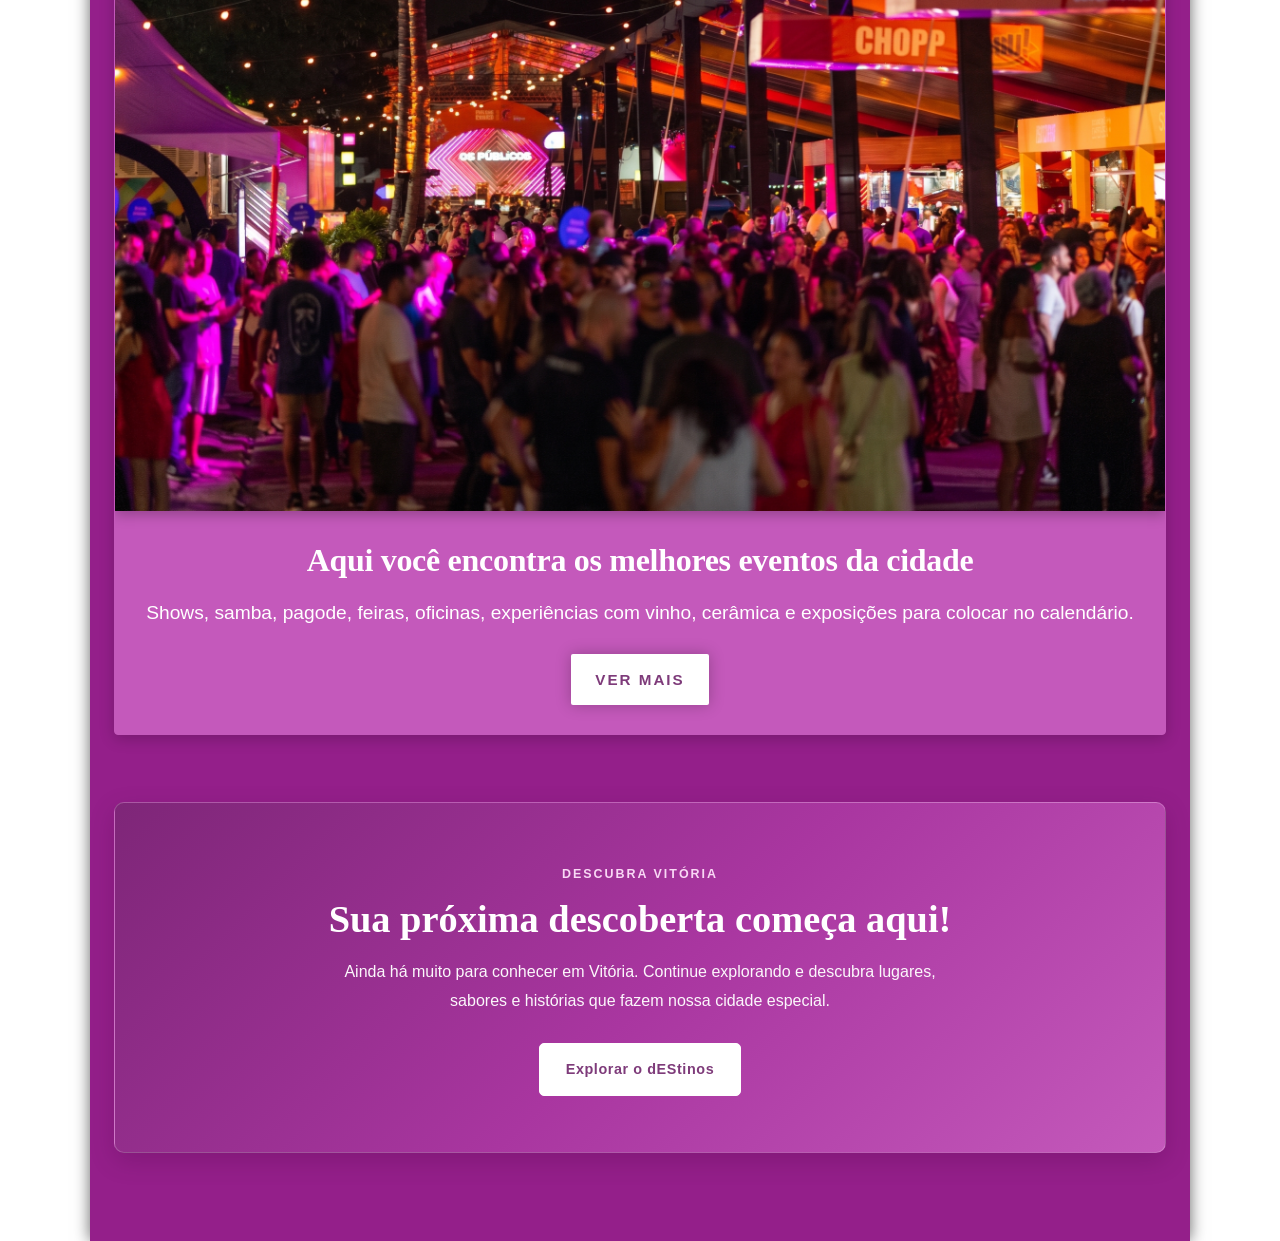
==== commit ee362e3c: "Corrigido: texto principal e titulos em branco sobre o fundo degradê" ====
--- a/index.html
+++ b/index.html
@@ -57,29 +57,17 @@
     </div>
 
     <!-- MENU DE NAVEGAÇÃO -->
-    <nav class="side-nav" id="sideNav"
-         aria-label="Navegação principal">
-
-        <ul>
-            <li><a href="index.html" class="active" aria-current="page">Home</a></li>
-            <li>
-                <a href="lugares.html">Lugares e Cultura</a>
-            </li>
-            <li>
-                <a href="onde-comer.html">Onde Comer?</a>
-            </li>
-            <li>
-                <a href="mulheres.html">Mulheres em Vitória</a>
-            </li>
-            <li>
-                <a href="eventos.html">Eventos</a>
-            </li>
-            <li>
-                <a href="contatos.html">Contatos</a>
-            </li>
-        </ul>
-
-    </nav>
+        <nav class="side-nav" id="sideNav" aria-label="Navegação principal">
+            <ul>
+                <li><a href="index.html" class="active" aria-current="page">Home</a></li>
+                <li><a href="lugares.html">Lugares e Cultura</a></li>
+                <li><a href="onde-comer.html">Onde Comer?</a></li>
+                <li><a href="padaria-confeitaria.html">Padaria e Confeitaria</a></li>
+                <li><a href="mulheres.html">Mulheres em Vitória</a></li>
+                <li><a href="eventos.html">Eventos</a></li>
+                <li><a href="contatos.html">Contatos</a></li>
+            </ul>
+        </nav>
 
 </header>
 
--- a/css/style.css
+++ b/css/style.css
@@ -69,7 +69,7 @@
     justify-content: space-between;
     gap: 2rem;
     width: 100%;
-    max-width: 872px;
+    max-width: 1100px;
     margin: 0 auto 1rem;
     border-bottom: 4px solid #941f8a;
     padding-bottom: 12px;
@@ -164,7 +164,7 @@
 /* --- MENU DE NAVEGAÇÃO --- */
 .side-nav {
     width: 100%;
-    max-width: 872px;
+    max-width: 1100px;
     margin: 0 auto;
 }
 
@@ -172,7 +172,7 @@
     display: flex;
     align-items: center;
     justify-content: space-between;
-    gap: 12px;
+    gap: 16px;
     padding: 0;
     list-style: none;
     white-space: nowrap;
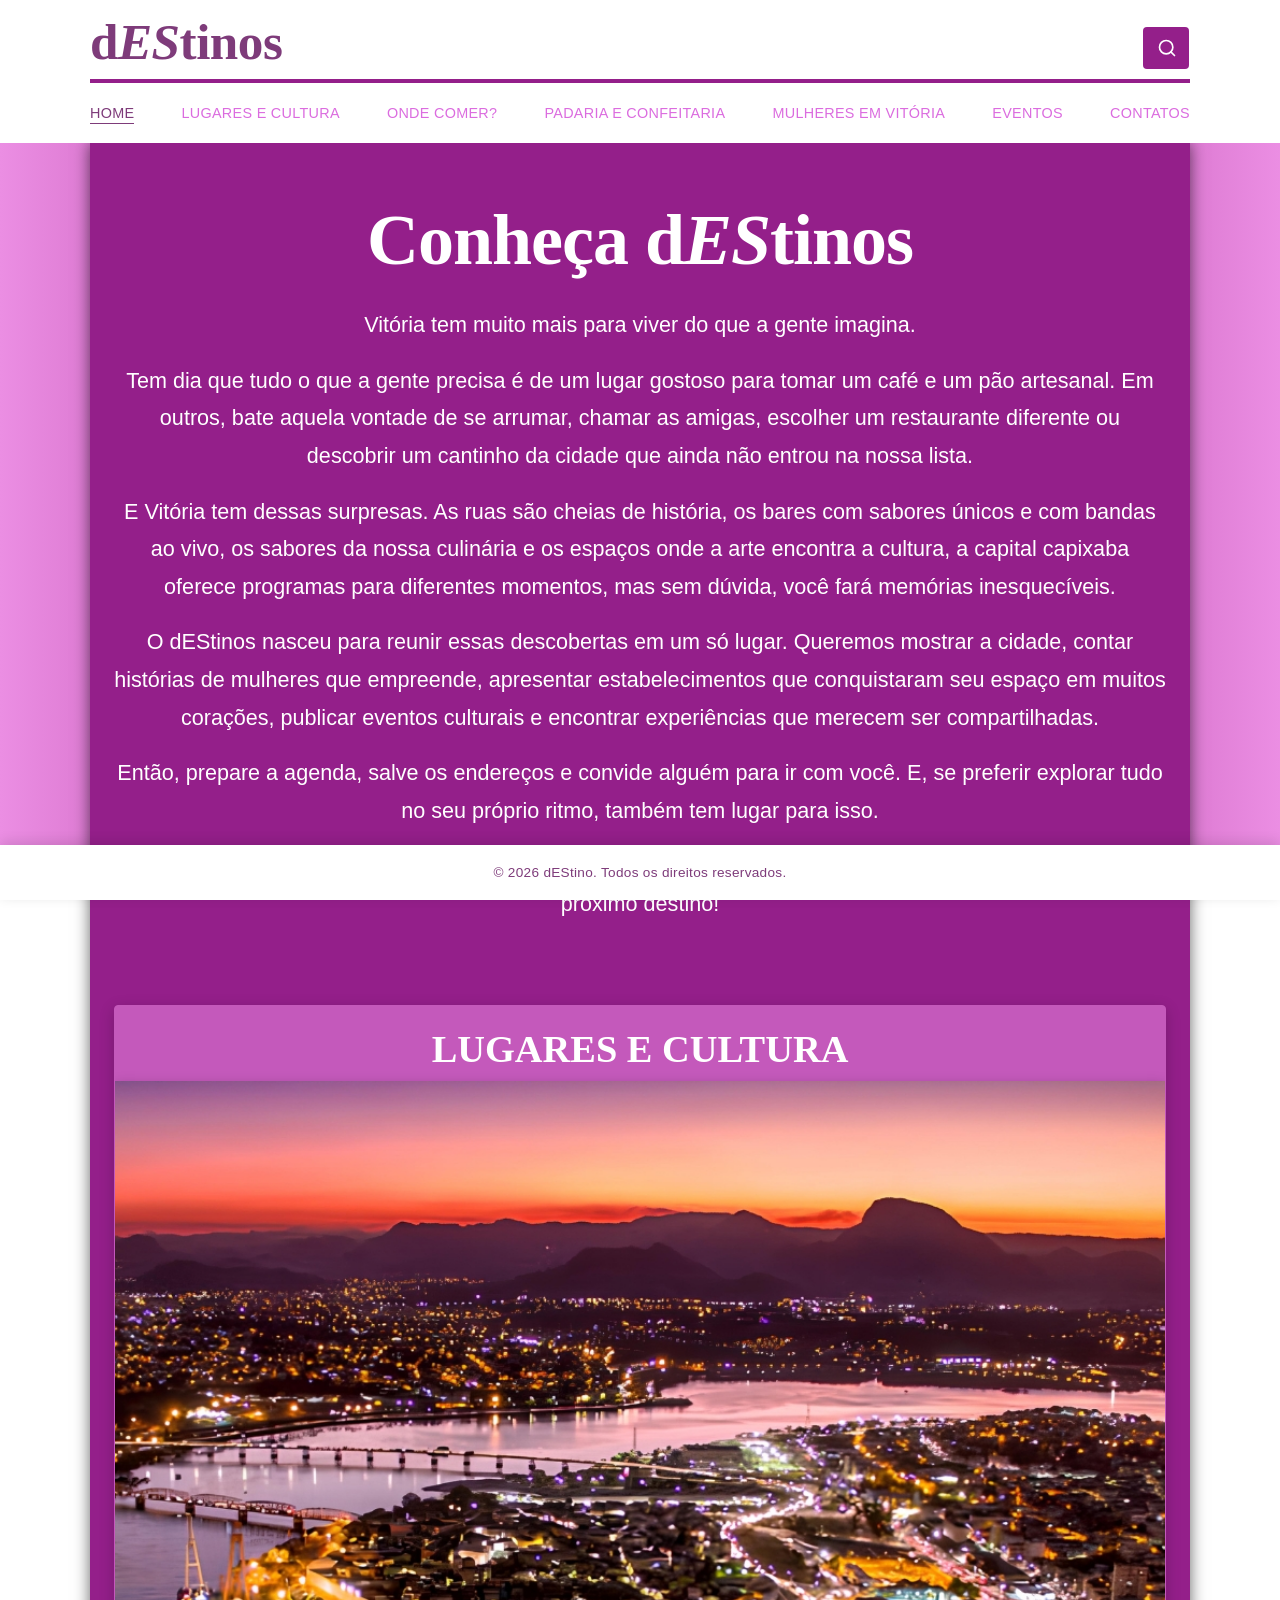
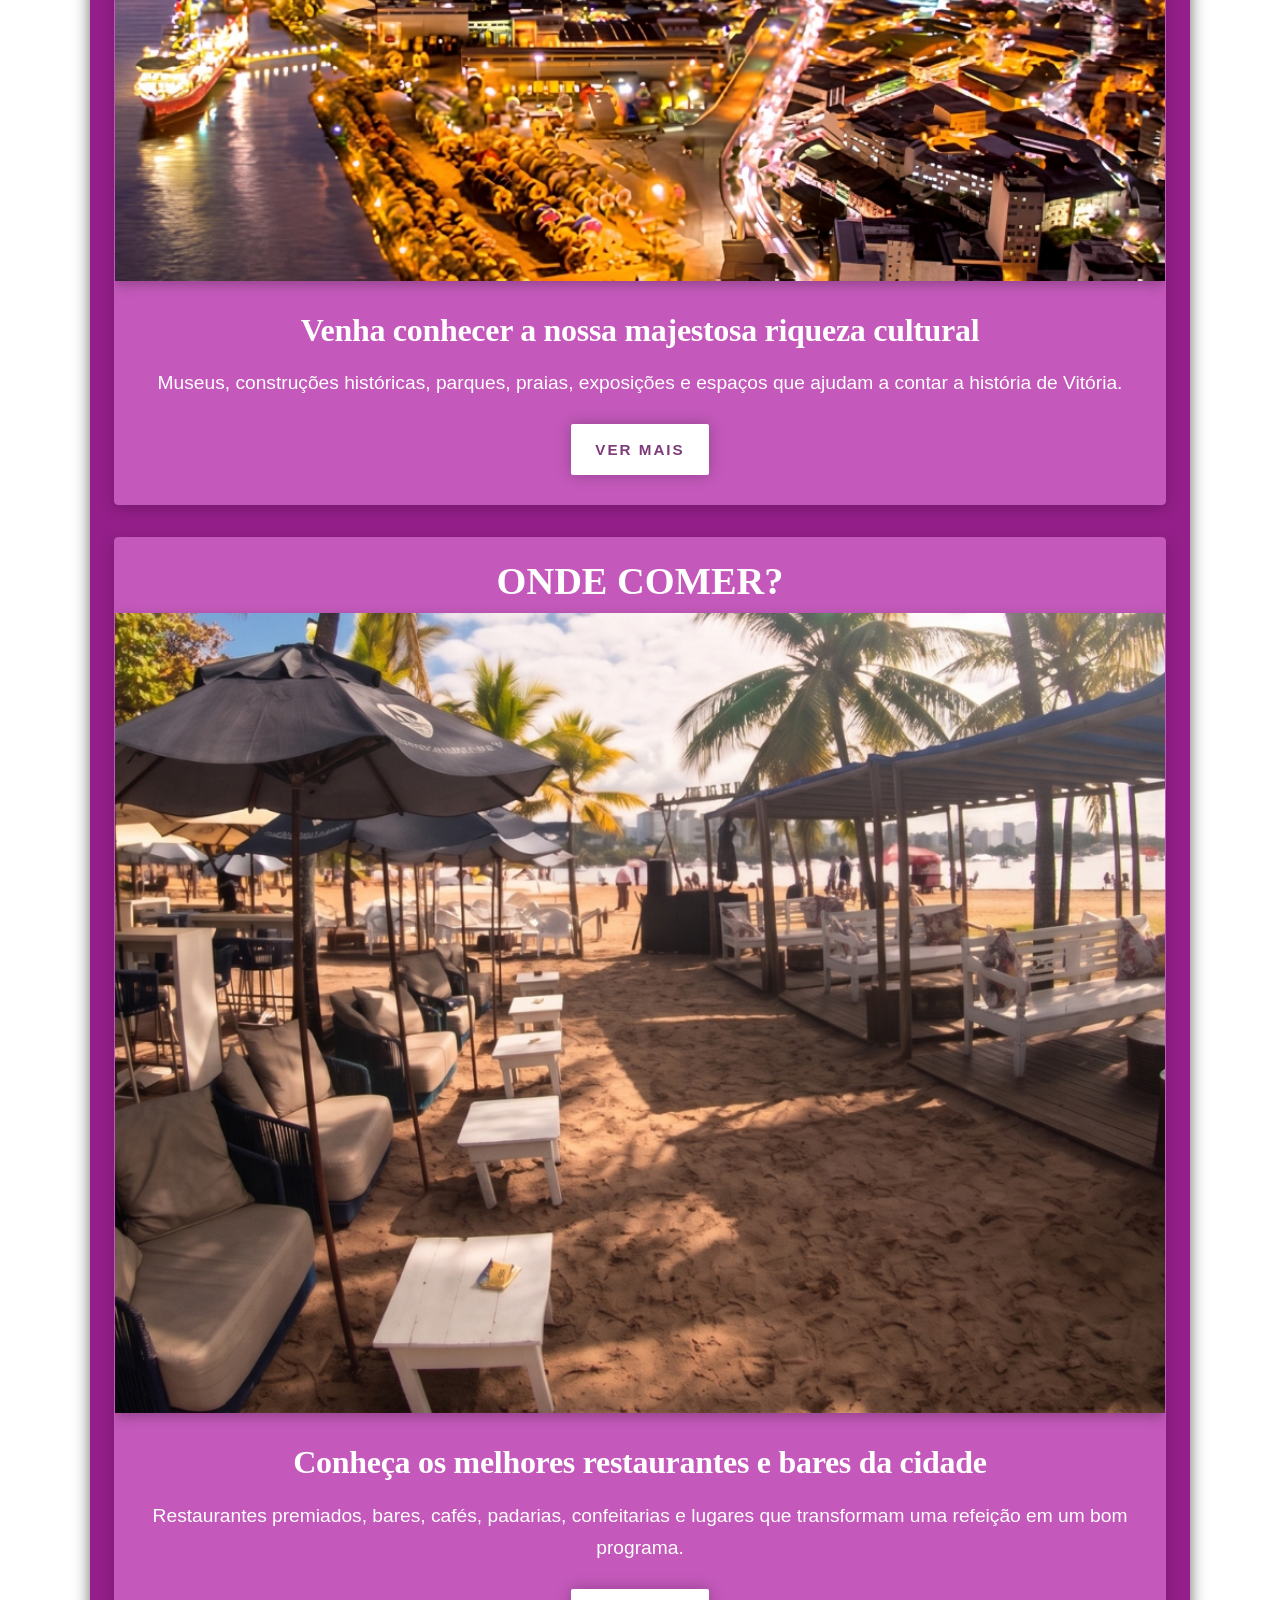
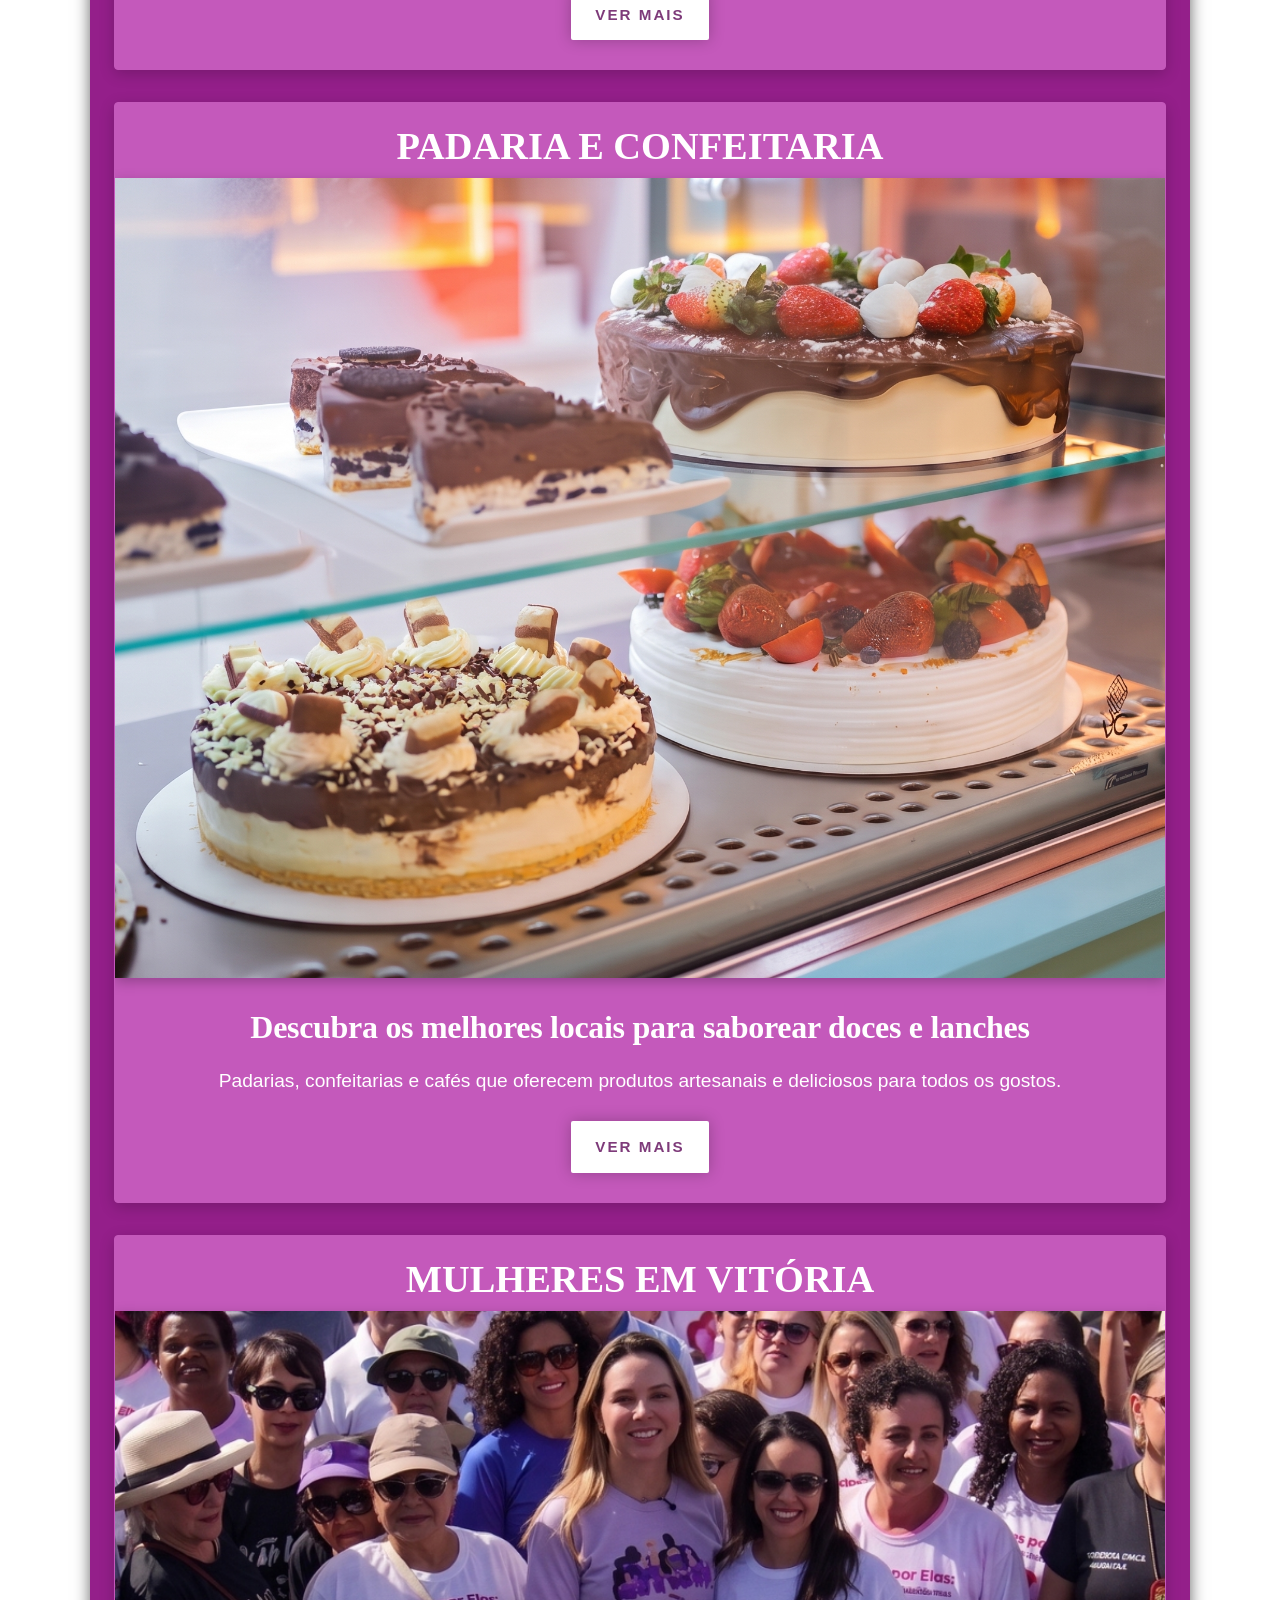
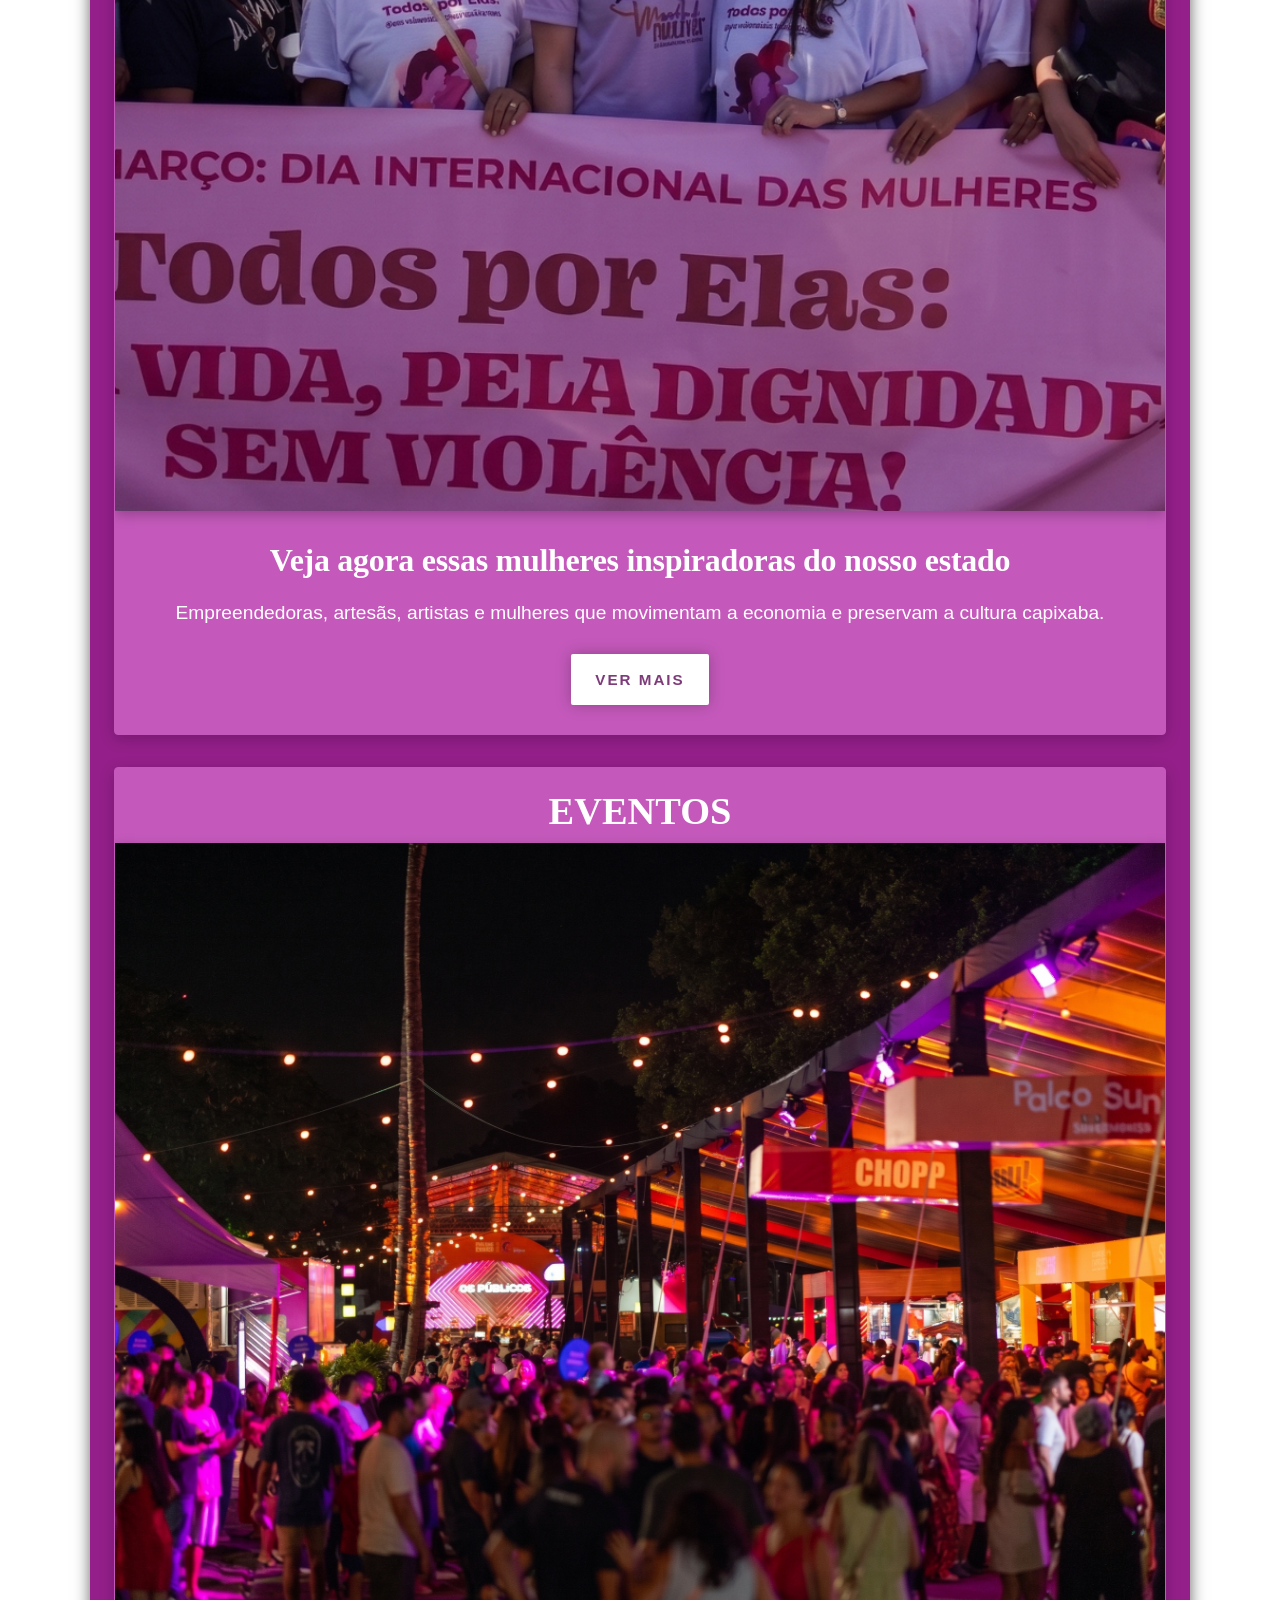
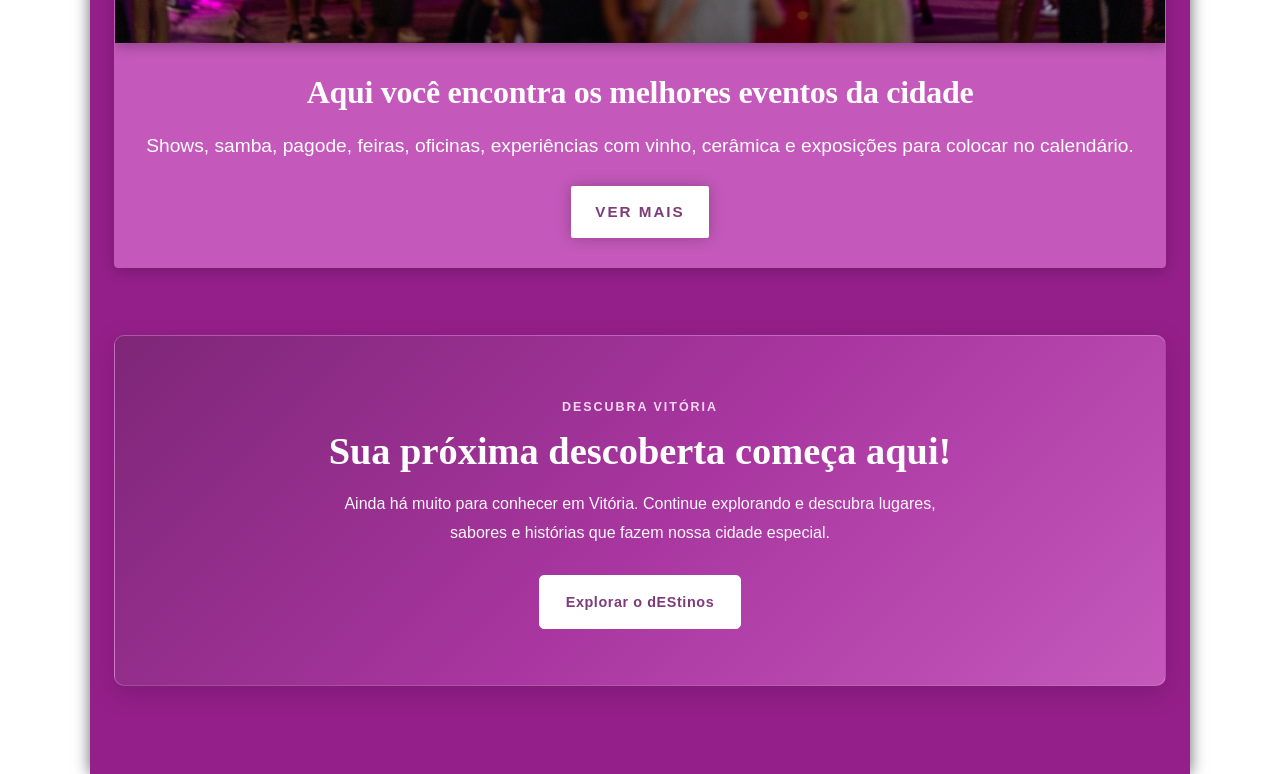
==== commit 4b26c8fa: "Corrigido: texto principal e titulos em branco sobre o fundo degradê" ====
--- a/index.html
+++ b/index.html
@@ -25,35 +25,23 @@
         <a href="index.html" class="logo-center">
             d<span>ES</span>tinos
         </a>
-        <form class="header-search-bar" id="searchForm" role="search">
-            <input
-                type="search"
-                id="searchInput"
-                placeholder="Pesquisar destino..."
-                aria-label="Pesquisar destino"
-            >
-            <button
-                type="button"
-                id="searchToggle"
-                aria-label="Abrir pesquisa"
-                aria-expanded="false"
-            >
-                <svg
-                    width="20"
-                    height="20"
-                    viewBox="0 0 24 24"
-                    fill="none"
-                    stroke="currentColor"
-                    stroke-width="2"
-                    stroke-linecap="round"
-                    stroke-linejoin="round"
-                    aria-hidden="true"
-                >
-                    <circle cx="11" cy="11" r="8"></circle>
-                    <path d="m21 21-4.35-4.35"></path>
-                </svg>
-            </button>
-        </form>
+        
+            <form class="header-search-bar" id="searchForm" role="search">
+                <input type="search" id="searchInput"
+                       placeholder="Pesquisar destino..."
+                       aria-label="Pesquisar destino">
+                <button type="button" id="searchToggle"
+                        aria-label="Abrir pesquisa" aria-expanded="false">
+                    <svg width="20" height="20" viewBox="0 0 24 24"
+                         fill="none" stroke="currentColor" stroke-width="2"
+                         stroke-linecap="round" stroke-linejoin="round"
+                         aria-hidden="true">
+                        <circle cx="11" cy="11" r="8"></circle>
+                        <path d="m21 21-4.35-4.35"></path>
+                    </svg>
+                </button>
+            </form>
+
     </div>
 
     <!-- MENU DE NAVEGAÇÃO -->
@@ -112,6 +100,18 @@
 
             <div class="grid-cards">
                 <article class="card">
+                    <h2 class="page-title2">PADARIA E CONFEITARIA</h2>
+                    <img class="img" src="img/padaria-confeitaria.jpg" alt="Padaria e Confeitaria" loading="lazy">
+                    <div class="card-content">
+                        <h3>Descubra os melhores locais para saborear doces e lanches</h3>
+                        <p>Padarias, confeitarias e cafés que oferecem produtos artesanais e deliciosos para todos os gostos.</p>
+                        <a href="padaria-confeitaria.html" class="btn">Ver mais</a>
+                    </div>
+                </article>
+            </div>
+
+            <div class="grid-cards">
+                <article class="card">
                     <h2 class="page-title2">MULHERES EM VITÓRIA</h2>
                     <img class="img" src="img/mulheres.jpg" alt="Mulheres em Vitória" loading="lazy">
                     <div class="card-content">
--- a/css/style.css
+++ b/css/style.css
@@ -553,7 +553,7 @@
 }
 
 /* =====================================================
-   SEÇÃO DE RECOMENDAÇÕES (3 CARDS NO RODAPÉ)
+   SEÇÃO DE RECOMENDAÇÕES (4 CARDS NO RODAPÉ)
    ===================================================== */
 .related-section {
     width: 100%;
@@ -574,14 +574,15 @@
 
 .related-grid {
     display: grid;
-    grid-template-columns: repeat(3, 1fr);
-    gap: 1.5rem;
+    grid-template-columns: repeat(4, minmax(0, 1fr));
+    gap: 0.85rem;
     width: 100%;
 }
 
 .related-card {
     display: flex;
     flex-direction: column;
+    min-width: 0;
     overflow: hidden;
     background: var(--card-bg);
     border: 1px solid rgba(255, 255, 255, 0.2);
@@ -598,7 +599,7 @@
 
 .related-img-wrap {
     width: 100%;
-    height: 160px;
+    height: 115px;
     overflow: hidden;
     box-shadow: 0 3px 10px rgba(0, 0, 0, 0.2);
 }
@@ -618,7 +619,7 @@
     display: flex;
     flex-direction: column;
     flex: 1;
-    padding: 1.1rem;
+    padding: 0.75rem 0.5rem;
     text-align: center;
 }
 
@@ -626,15 +627,15 @@
     margin-bottom: 0.4rem;
     color: var(--white-color);
     font-family: var(--font-serif);
-    font-size: 1.25rem;
+    font-size: 1rem;
     line-height: 1.3;
 }
 
 .related-card-content p {
     margin-bottom: 0 !important;
     color: rgba(255, 255, 255, 0.9);
-    font-size: 0.88rem !important;
-    line-height: 1.5 !important;
+    font-size: 0.72rem !important;
+    line-height: 1.4 !important;
 }
 
 /* --- RODAPÉ FIXO --- */
@@ -780,8 +781,12 @@
    ===================================================== */
 @media (max-width: 992px) {
     .related-grid {
-        grid-template-columns: repeat(2, 1fr);
-        gap: 1.2rem;
+        grid-template-columns: repeat(2, minmax(0, 1fr));
+        gap: 1rem;
+    }
+
+    .related-img-wrap {
+        height: 150px;
     }
 }
 
@@ -996,7 +1001,7 @@
     }
 
     .related-img-wrap {
-        height: 140px;
+        height: 180px;
     }
 
     /* Mantém a barra de pesquisa visível e ajustada quando o header for reduzido no scroll */
@@ -1464,3 +1469,807 @@
         max-width: 260px;
     }
 }
+
+.bakery-main {
+    padding-top: 2.5rem;
+}
+
+.bakery-grid {
+    display: grid;
+    grid-template-columns: repeat(auto-fit, minmax(360px, 1fr));
+    gap: 2.5rem;
+    width: 100%;
+    max-width: 1250px;
+    margin: 0 auto;
+}
+
+.bakery-card {
+    display: flex;
+    flex-direction: column;
+    background: var(--card-bg);
+    border-radius: 8px;
+    border: 1px solid rgba(255, 255, 255, 0.18);
+    overflow: hidden;
+    box-shadow: 0 4px 18px rgba(0, 0, 0, 0.25);
+    transition: transform 0.3s ease, box-shadow 0.3s ease;
+}
+
+.bakery-card:hover {
+    transform: translateY(-5px);
+    box-shadow: 0 10px 25px rgba(0, 0, 0, 0.35);
+}
+
+.bakery-img-wrap {
+    position: relative;
+    width: 100%;
+    height: 280px;
+    overflow: hidden;
+    box-shadow: 0 4px 12px rgba(0, 0, 0, 0.2);
+}
+
+.bakery-img-wrap img {
+    width: 100%;
+    height: 100%;
+    object-fit: cover;
+    transition: transform 0.4s ease;
+}
+
+.bakery-card:hover .bakery-img-wrap img {
+    transform: scale(1.05);
+}
+
+.bakery-tag {
+    position: absolute;
+    top: 1rem;
+    left: 1rem;
+    background: var(--white-color);
+    color: var(--text-primary);
+    font-size: 0.72rem;
+    font-weight: bold;
+    letter-spacing: 1px;
+    padding: 0.4rem 0.8rem;
+    border-radius: 3px;
+    text-transform: uppercase;
+    box-shadow: 0 2px 8px rgba(0,0,0,0.3);
+    z-index: 2;
+}
+
+.bakery-info {
+    display: flex;
+    flex-direction: column;
+    flex: 1;
+    padding: 2rem;
+    color: var(--white-color);
+    text-align: left;
+}
+
+.bakery-info h2 {
+    font-family: var(--font-serif);
+    font-size: 1.8rem;
+    margin-bottom: 0.5rem;
+    color: var(--white-color);
+}
+
+.bakery-highlight {
+    font-size: 1.02rem;
+    font-weight: 600;
+    margin-bottom: 1rem;
+    color: rgba(255, 255, 255, 0.95);
+    line-height: 1.4;
+}
+
+.bakery-info p {
+    font-size: 0.98rem;
+    line-height: 1.6;
+    margin-bottom: 1rem;
+    color: var(--white-color);
+}
+
+.bakery-recommendation {
+    background: rgba(255, 255, 255, 0.15);
+    border-left: 4px solid var(--white-color);
+    padding: 0.8rem 1rem;
+    margin: 0.8rem 0 1.2rem 0;
+    font-size: 0.92rem;
+    border-radius: 0 4px 4px 0;
+}
+
+/* Responsividade Mobile para a Grid */
+@media (max-width: 600px) {
+    .bakery-grid {
+        grid-template-columns: 1fr;
+        gap: 1.5rem;
+    }
+    
+    .bakery-card {
+        padding: 0;
+    }
+
+    .bakery-info {
+        padding: 1.2rem 1rem;
+    }
+
+    .bakery-img-wrap {
+        height: 220px;
+    }
+}
+
+/* =====================================================
+   PÁGINA EVENTOS (LINHA DO TEMPO COM IMAGEM)
+   ===================================================== */
+.events-main {
+    padding-top: 2.5rem;
+}
+
+.events-timeline-container {
+    display: flex;
+    flex-direction: column;
+    gap: 2.5rem;
+    width: 100%;
+    max-width: 1100px;
+    margin: 0 auto;
+}
+
+.timeline-item {
+    display: grid;
+    grid-template-columns: 140px 1fr;
+    gap: 2rem;
+    align-items: stretch;
+}
+
+.timeline-date-box {
+    display: flex;
+    flex-direction: column;
+    align-items: center;
+    justify-content: center;
+    background: var(--white-color);
+    color: var(--text-primary);
+    border-radius: 8px;
+    padding: 1.5rem 1rem;
+    box-shadow: 0 4px 15px rgba(0, 0, 0, 0.2);
+    text-align: center;
+    height: 100%;
+    min-height: 140px;
+}
+
+.timeline-date-box .t-month {
+    font-size: 0.95rem;
+    font-weight: 800;
+    letter-spacing: 2px;
+    text-transform: uppercase;
+    color: var(--accent-es1);
+    margin-bottom: 0.3rem;
+}
+
+.timeline-date-box .t-day {
+    font-family: var(--font-serif);
+    font-size: 1.8rem;
+    font-weight: 700;
+    line-height: 1.1;
+    color: var(--text-primary);
+}
+
+.timeline-content-card {
+    display: flex;
+    flex-direction: column;
+    background: var(--card-bg);
+    border-radius: 8px;
+    border: 1px solid rgba(255, 255, 255, 0.18);
+    overflow: hidden;
+    box-shadow: 0 4px 18px rgba(0, 0, 0, 0.25);
+    color: var(--white-color);
+}
+
+/* Espaço para a imagem dentro do cartão */
+.timeline-img-wrap {
+    position: relative;
+    width: 100%;
+    height: 280px;
+    overflow: hidden;
+    box-shadow: 0 3px 10px rgba(0,0,0,0.2);
+}
+
+.timeline-img-wrap img {
+    width: 100%;
+    height: 100%;
+    object-fit: cover;
+    transition: transform 0.4s ease;
+}
+
+.timeline-content-card:hover .timeline-img-wrap img {
+    transform: scale(1.04);
+}
+
+.timeline-badge {
+    position: absolute;
+    top: 1rem;
+    left: 1rem;
+    background: var(--white-color);
+    color: var(--text-primary);
+    font-size: 0.72rem;
+    font-weight: bold;
+    letter-spacing: 1px;
+    padding: 0.35rem 0.8rem;
+    border-radius: 3px;
+    text-transform: uppercase;
+    box-shadow: 0 2px 8px rgba(0,0,0,0.3);
+    z-index: 2;
+}
+
+.timeline-text-content {
+    padding: 2.2rem;
+    display: flex;
+    flex-direction: column;
+    flex: 1;
+}
+
+.timeline-text-content h2 {
+    font-family: var(--font-serif);
+    font-size: 2rem;
+    margin-bottom: 0.6rem;
+    color: var(--white-color);
+}
+
+.timeline-highlight {
+    font-size: 1.05rem;
+    font-weight: 600;
+    margin-bottom: 1rem;
+    color: rgba(255, 255, 255, 0.95);
+    line-height: 1.4;
+}
+
+.timeline-text-content p {
+    font-size: 1rem;
+    line-height: 1.65;
+    margin-bottom: 1.2rem;
+    color: var(--white-color);
+}
+
+/* Responsividade Mobile */
+@media (max-width: 768px) {
+    .timeline-item {
+        grid-template-columns: 1fr;
+        gap: 1rem;
+    }
+
+    .timeline-date-box {
+        flex-direction: row;
+        justify-content: center;
+        gap: 0.8rem;
+        min-height: auto;
+        padding: 1rem;
+    }
+
+    .timeline-date-box .t-month {
+        margin-bottom: 0;
+        font-size: 1.2rem;
+    }
+
+    .timeline-date-box .t-day {
+        font-size: 1.3rem;
+    }
+
+    .timeline-img-wrap {
+        height: 220px;
+    }
+
+    .timeline-text-content {
+        padding: 1.5rem 1.2rem;
+    }
+
+    .timeline-text-content h2 {
+        font-size: 1.6rem;
+    }
+}
+
+.timeline-section-title {
+    width: 100%;
+    text-align: center;
+    margin: 1.5rem 0 0.5rem 0;
+}
+
+.timeline-section-title h2 {
+    font-family: var(--font-serif);
+    font-size: 1.8rem;
+    color: var(--white-color);
+    letter-spacing: 1px;
+    border-bottom: 2px solid rgba(255, 255, 255, 0.3);
+    display: inline-block;
+    padding-bottom: 0.4rem;
+}
+
+.contact-page {
+    width: 100%;
+    max-width: 750px;
+    margin: 0 auto;
+    padding: 2rem;
+}
+
+.contact-page .page-title {
+    text-align: center;
+    margin-bottom: 0.8rem;
+}
+
+.contact-page .page-subtitle {
+    text-align: center;
+    margin-bottom: 2rem;
+    line-height: 1.7;
+}
+
+/* Formulário */
+
+.contact-form {
+    display: flex;
+    flex-direction: column;
+    gap: 1.4rem;
+    width: 100%;
+    padding: 2rem;
+    background: var(--card-bg);
+    border-radius: 10px;
+    box-shadow: 0 5px 18px rgba(0, 0, 0, 0.2);
+}
+
+.contact-form .form-group {
+    display: flex;
+    flex-direction: column;
+    gap: 0.6rem;
+    margin: 0;
+}
+
+.contact-form .form-group label,
+.contact-form .form-group legend {
+    color: var(--white-color);
+    font-weight: 600;
+    font-size: 0.95rem;
+}
+
+/* Campos de preenchimento */
+
+.contact-form input[type="text"],
+.contact-form input[type="email"],
+.contact-form select,
+.contact-form textarea {
+    width: 100%;
+    padding: 0.85rem 1rem;
+    border: 1px solid rgba(255, 255, 255, 0.3);
+    border-radius: 6px;
+    background: rgba(255, 255, 255, 0.95);
+    color: #333;
+    font-family: var(--font-sans);
+    font-size: 0.95rem;
+    outline: none;
+    transition: border-color 0.3s, box-shadow 0.3s;
+}
+
+.contact-form input:focus,
+.contact-form select:focus,
+.contact-form textarea:focus {
+    border-color: #ffb4fa;
+    box-shadow: 0 0 0 3px rgba(255, 255, 255, 0.15);
+}
+
+.contact-form textarea {
+    min-height: 150px;
+    resize: vertical;
+}
+
+/* Avaliação */
+
+.contact-form .rating-group {
+    border: none;
+    padding: 0;
+}
+
+.rating-options {
+    display: grid;
+    grid-template-columns: repeat(5, 1fr);
+    gap: 0.6rem;
+    margin-top: 0.5rem;
+}
+
+.rating-options label {
+    display: flex;
+    flex-direction: column;
+    align-items: center;
+    justify-content: center;
+    gap: 0.4rem;
+    padding: 0.8rem 0.3rem;
+    border: 1px solid rgba(255, 255, 255, 0.3);
+    border-radius: 7px;
+    background: rgba(255, 255, 255, 0.12);
+    cursor: pointer;
+    transition: 0.3s ease;
+}
+
+.rating-options label span {
+    display: flex;
+    align-items: center;
+    justify-content: center;
+    width: 35px;
+    height: 35px;
+    border-radius: 50%;
+    background: white;
+    color: #92218c;
+    font-weight: bold;
+}
+
+.rating-options label small {
+    color: white;
+    font-size: 0.7rem;
+}
+
+.rating-options input {
+    accent-color: #ffb4fa;
+}
+
+.rating-options label:has(input:checked) {
+    background: rgba(255, 255, 255, 0.3);
+    border-color: #ffb4fa;
+}
+
+/* Botão */
+
+.contact-form .btn {
+    width: 100%;
+    padding: 0.9rem;
+    border: none;
+    border-radius: 6px;
+    background: #c228ba;
+    color: white;
+    font-size: 1rem;
+    font-weight: bold;
+    cursor: pointer;
+    transition: 0.3s ease;
+}
+
+.contact-form .btn:hover {
+    background: #a51d9d;
+    transform: translateY(-2px);
+}
+
+/* Texto final */
+
+.form-disclaimer {
+    margin: 0;
+    color: rgba(255, 255, 255, 0.85);
+    font-size: 0.85rem;
+    text-align: center;
+}
+
+/* Responsividade */
+
+@media (max-width: 600px) {
+
+    .contact-page {
+        padding: 1rem;
+    }
+
+    .contact-form {
+        padding: 1.2rem;
+    }
+
+    .rating-options {
+        gap: 0.3rem;
+    }
+
+    .rating-options label {
+        padding: 0.6rem 0.1rem;
+    }
+
+    .rating-options label small {
+        font-size: 0.6rem;
+    }
+
+    .rating-options label span {
+        width: 30px;
+        height: 30px;
+    }
+
+}
+
+/* =====================================================
+   PÁGINA DE CONTATOS / FEEDBACK
+   Regras finais para garantir a aplicação do formulário
+   ===================================================== */
+
+main.contact-page {
+    display: block;
+    width: 100%;
+    max-width: 850px;
+    min-height: 0;
+    margin: 0 auto;
+    padding: 3rem 2rem;
+    background: var(--accent-es1);
+    color: var(--white-color);
+}
+
+.contact-page .page-title {
+    display: block;
+    width: 100%;
+    margin: 0 0 0.8rem;
+    color: var(--white-color);
+    font-family: var(--font-serif);
+    font-size: clamp(2rem, 4vw, 3rem);
+    line-height: 1.2;
+    text-align: center;
+}
+
+.contact-page .page-subtitle {
+    display: block;
+    width: 100%;
+    max-width: 680px;
+    margin: 0 auto 2rem;
+    color: var(--white-color);
+    font-family: var(--font-sans);
+    font-size: 1rem;
+    line-height: 1.7;
+    text-align: center;
+}
+
+.contact-page .contact-form {
+    display: flex;
+    flex-direction: column;
+    gap: 1.35rem;
+    width: 100%;
+    margin: 0 auto;
+    padding: 2rem;
+    background: var(--card-bg);
+    border: 1px solid rgba(255, 255, 255, 0.2);
+    border-radius: 10px;
+    box-shadow: 0 5px 18px rgba(0, 0, 0, 0.2);
+}
+
+.contact-page .contact-form .form-group {
+    display: flex;
+    flex-direction: column;
+    gap: 0.55rem;
+    width: 100%;
+    min-width: 0;
+    margin: 0;
+}
+
+.contact-page .contact-form .form-group > label,
+.contact-page .contact-form .form-group > legend {
+    display: block;
+    margin: 0;
+    color: var(--white-color);
+    font-family: var(--font-sans);
+    font-size: 0.95rem;
+    font-weight: 600;
+}
+
+.contact-page .contact-form input[type="text"],
+.contact-page .contact-form input[type="email"],
+.contact-page .contact-form select,
+.contact-page .contact-form textarea {
+    display: block;
+    width: 100%;
+    max-width: 100%;
+    min-height: 46px;
+    margin: 0;
+    padding: 0.8rem 1rem;
+    border: 1px solid rgba(126, 59, 122, 0.25);
+    border-radius: 6px;
+    background: #ffffff;
+    color: #333333;
+    font-family: var(--font-sans);
+    font-size: 0.95rem;
+    line-height: 1.5;
+    box-shadow: none;
+}
+
+.contact-page .contact-form input:focus,
+.contact-page .contact-form select:focus,
+.contact-page .contact-form textarea:focus {
+    border-color: #ffb4fa;
+    outline: 2px solid rgba(255, 180, 250, 0.25);
+    outline-offset: 1px;
+}
+
+.contact-page .contact-form textarea {
+    min-height: 150px;
+    resize: vertical;
+}
+
+.contact-page .contact-form .rating-group {
+    display: flex;
+    flex-direction: column;
+    width: 100%;
+    min-width: 0;
+    margin: 0;
+    padding: 0;
+    border: 0;
+}
+
+.contact-page .contact-form .rating-group legend {
+    width: 100%;
+    margin-bottom: 0.55rem;
+    padding: 0;
+    color: var(--white-color);
+    font-weight: 600;
+}
+
+.contact-page .rating-options {
+    display: grid;
+    grid-template-columns: repeat(5, minmax(0, 1fr));
+    gap: 0.6rem;
+    width: 100%;
+    margin: 0;
+}
+
+.contact-page .rating-options label {
+    display: flex;
+    flex-direction: column;
+    align-items: center;
+    justify-content: center;
+    gap: 0.4rem;
+    min-width: 0;
+    margin: 0;
+    padding: 0.8rem 0.25rem;
+    border: 1px solid rgba(255, 255, 255, 0.3);
+    border-radius: 7px;
+    background: rgba(255, 255, 255, 0.12);
+    color: var(--white-color);
+    cursor: pointer;
+    transition: background 0.2s ease, border-color 0.2s ease;
+}
+
+.contact-page .rating-options label span {
+    display: flex;
+    align-items: center;
+    justify-content: center;
+    width: 35px;
+    height: 35px;
+    border-radius: 50%;
+    background: #ffffff;
+    color: #92218c;
+    font-weight: 700;
+}
+
+.contact-page .rating-options label small {
+    color: var(--white-color);
+    font-size: 0.7rem;
+    text-align: center;
+}
+
+.contact-page .rating-options input[type="radio"] {
+    width: auto;
+    min-height: 0;
+    margin: 0;
+    accent-color: #ffb4fa;
+}
+
+.contact-page .rating-options label:has(input:checked) {
+    background: rgba(255, 255, 255, 0.3);
+    border-color: #ffb4fa;
+}
+
+.contact-page .contact-form button.btn {
+    display: block;
+    align-self: stretch;
+    width: 100%;
+    min-height: 48px;
+    margin: 0;
+    padding: 0.85rem 1rem;
+    border: 0;
+    border-radius: 6px;
+    background: #ffffff;
+    color: var(--text-primary);
+    font-family: var(--font-sans);
+    font-size: 0.95rem;
+    font-weight: 700;
+    letter-spacing: 1px;
+    cursor: pointer;
+    transition: background 0.2s ease, color 0.2s ease, transform 0.2s ease;
+}
+
+.contact-page .contact-form button.btn:hover {
+    background: #f5c0f2;
+    color: #6f1769;
+    transform: translateY(-2px);
+}
+
+.contact-page .form-disclaimer {
+    margin: 0;
+    color: rgba(255, 255, 255, 0.9);
+    font-size: 0.85rem;
+    line-height: 1.5;
+    text-align: center;
+}
+
+@media (max-width: 600px) {
+    main.contact-page {
+        padding: 2rem 1rem 3rem;
+    }
+
+    .contact-page .contact-form {
+        gap: 1.1rem;
+        padding: 1.2rem;
+    }
+
+    .contact-page .page-subtitle {
+        font-size: 0.95rem;
+    }
+
+    .contact-page .rating-options {
+        gap: 0.3rem;
+    }
+
+    .contact-page .rating-options label {
+        padding: 0.6rem 0.1rem;
+    }
+
+    .contact-page .rating-options label small {
+        font-size: 0.6rem;
+    }
+
+    .contact-page .rating-options label span {
+        width: 30px;
+        height: 30px;
+    }
+}
+
+
+/* =========================================
+   RESULTADOS DA PESQUISA
+========================================= */
+
+.header-main-container {
+    position: relative;
+}
+
+.site-search-results {
+    display: none;
+    position: absolute;
+    top: calc(50% + 30px);
+    right: 0;
+    width: 340px;
+    max-width: calc(100vw - 2rem);
+    max-height: 350px;
+    overflow-y: auto;
+    background: #ffffff;
+    border-radius: 7px;
+    box-shadow: 0 5px 18px rgba(0, 0, 0, 0.2);
+    z-index: 4000;
+}
+
+.site-search-results.resultados-abertos {
+    display: block;
+}
+
+.site-search-results p {
+    padding: 12px 15px;
+    margin: 0;
+    color: #92218c;
+    font-size: 0.85rem;
+    text-align: center;
+}
+
+.site-search-results .search-results-heading {
+    font-weight: bold;
+    border-bottom: 1px solid #eeeeee;
+}
+
+.site-search-results .search-result-link {
+    display: block;
+    padding: 12px 15px;
+    color: #92218c;
+    text-decoration: none;
+    font-size: 0.9rem;
+    border-bottom: 1px solid #eeeeee;
+    transition: background 0.2s ease;
+}
+
+.site-search-results .search-result-link:hover {
+    background: #f9e5f7;
+    color: #c228ba;
+}
+
+@media (max-width: 600px) {
+    .site-search-results {
+        top: 42px;
+        right: 0;
+        width: min(320px, calc(100vw - 2rem));
+        max-height: 300px;
+    }
+}
